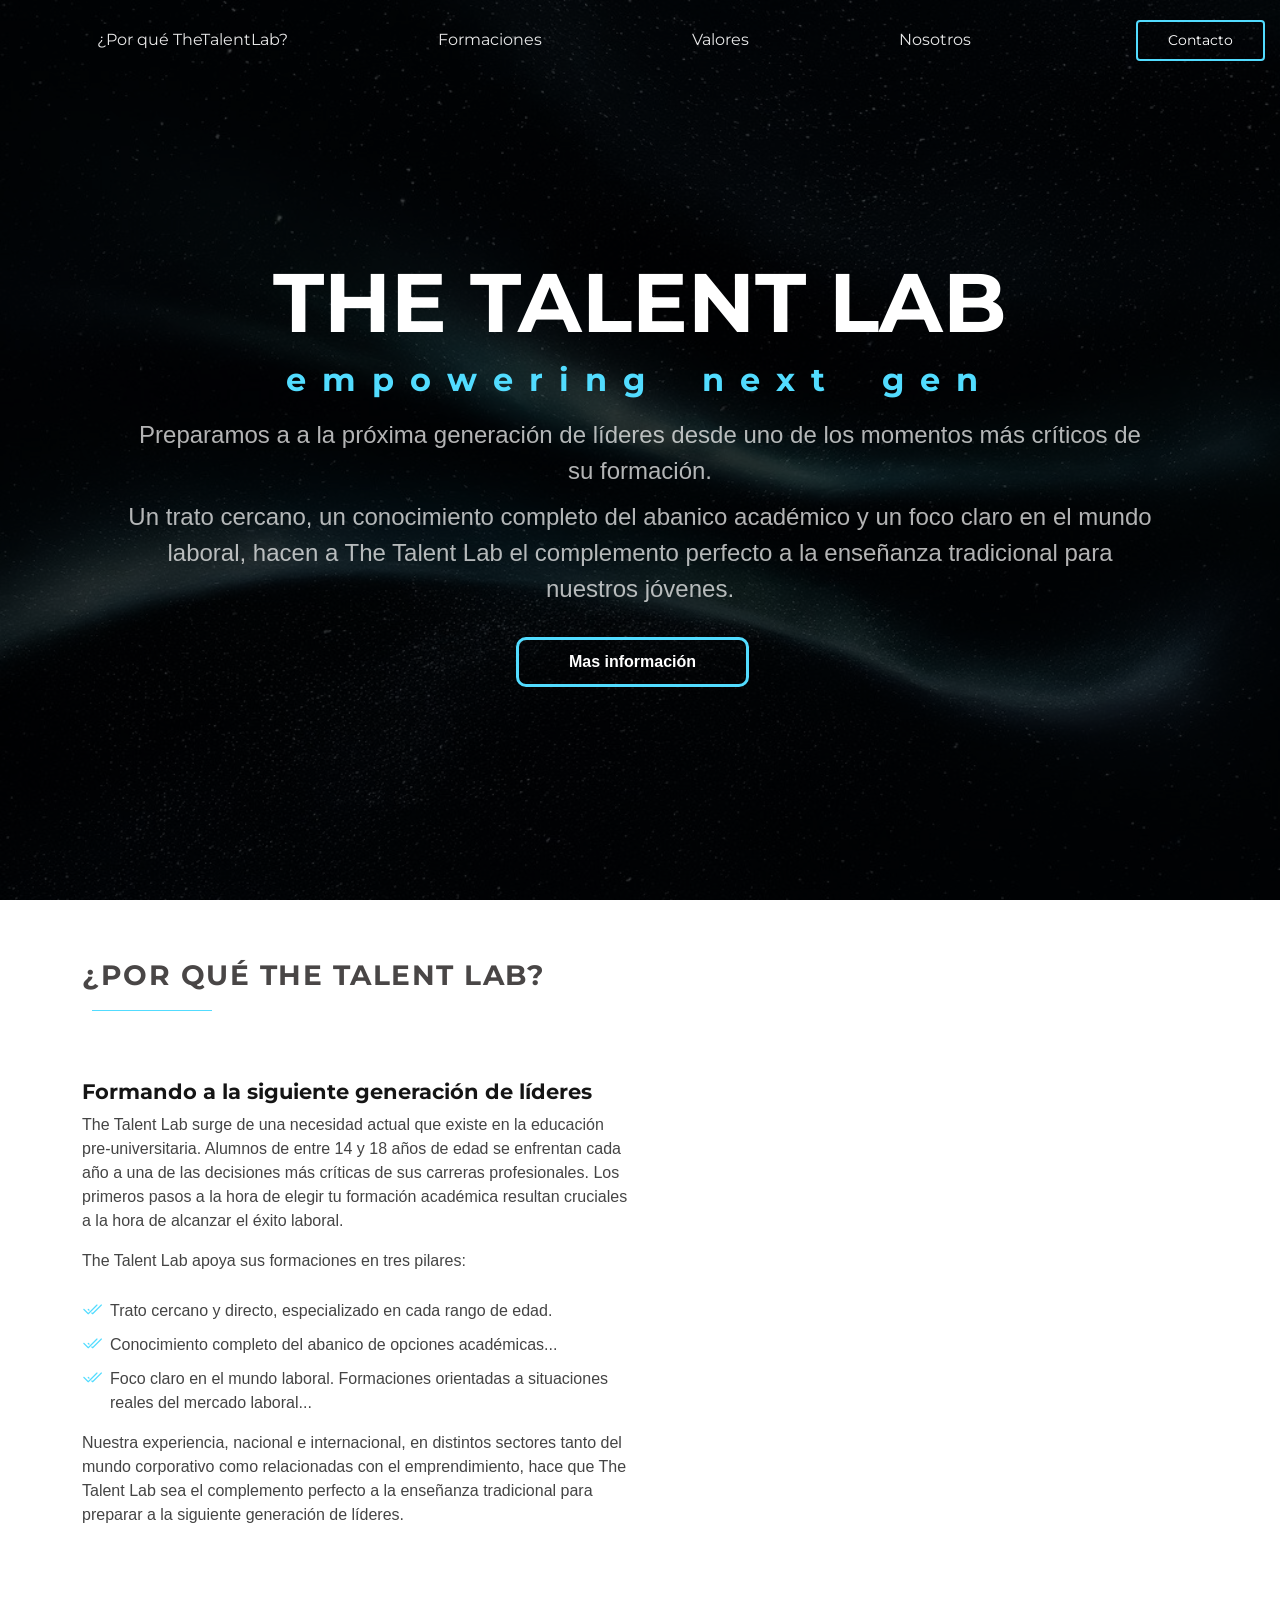
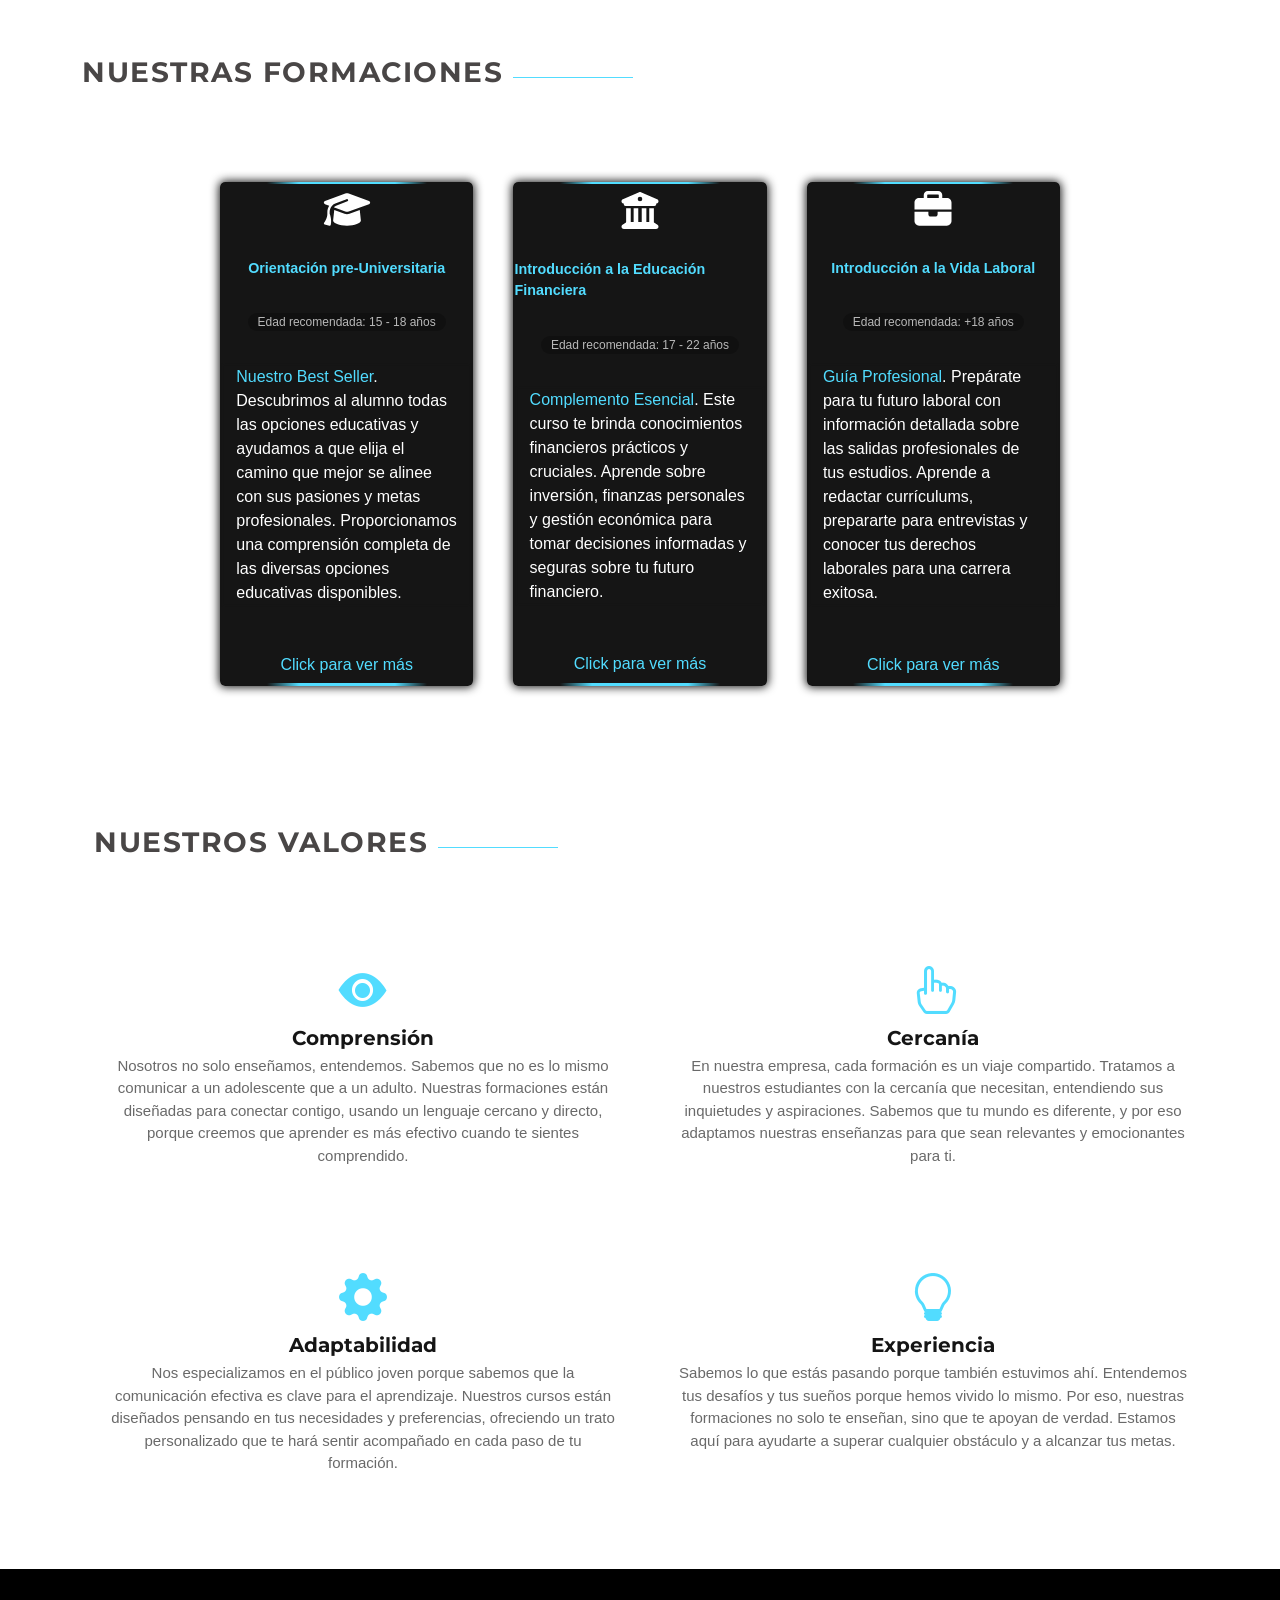
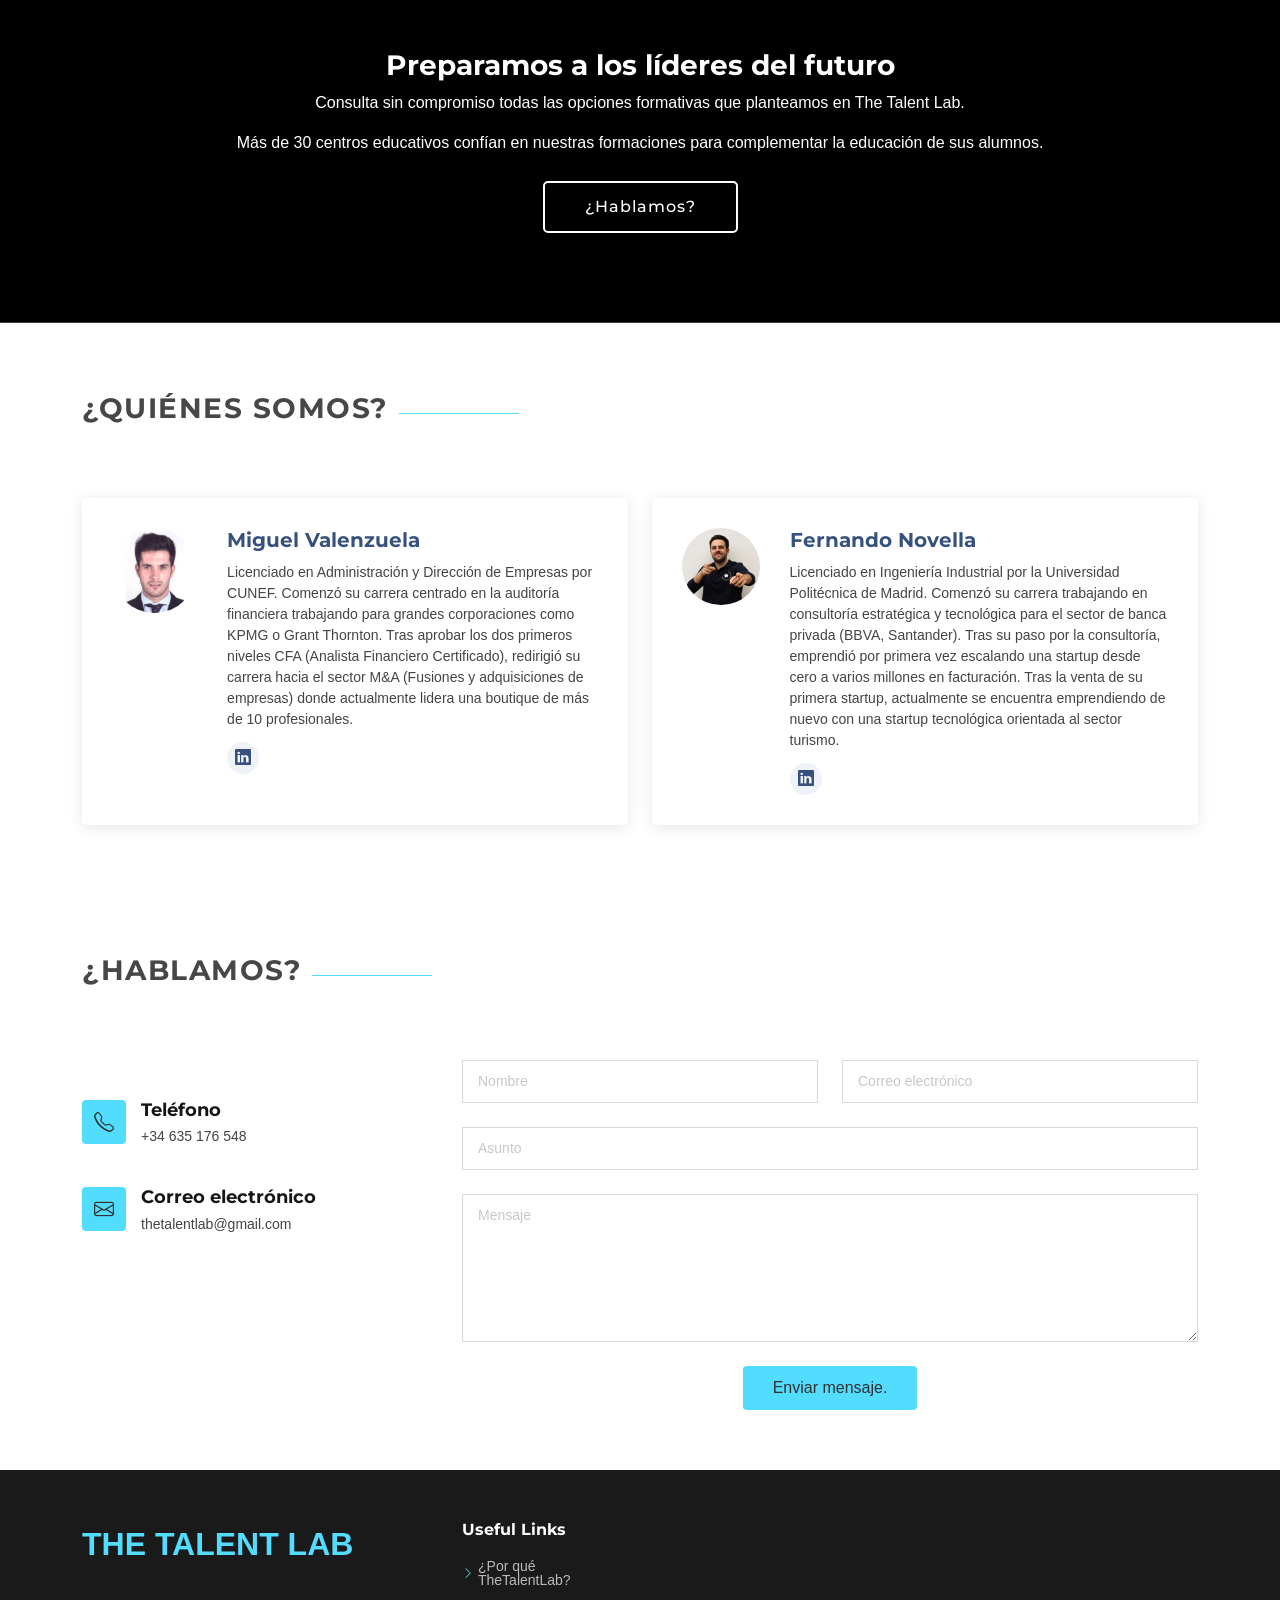
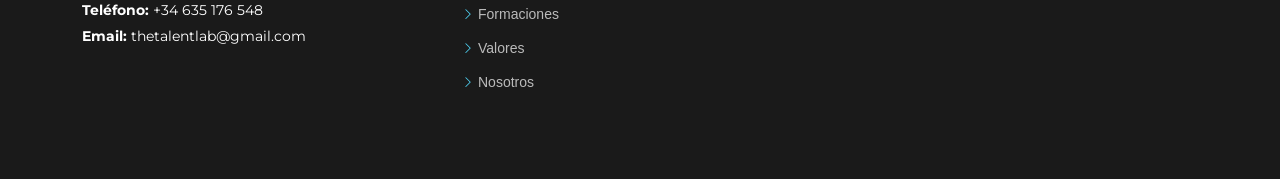
==== index.html @ 14415a88 "Updated" ====
<!DOCTYPE html>
<html lang="es">

<head>
  <meta charset="utf-8">
  <meta content="width=device-width, initial-scale=1.0" name="viewport">
  <title>The Talent Lab - empowering next gen</title>
  <link rel="icon" href="logocuadrado.png" type="image/x-icon">
  <meta content="" name="description">
  <meta content="" name="keywords">

  <!-- Favicons -->
  <link href="assets/img/favicon.png" rel="icon">
  <link href="assets/img/apple-touch-icon.png" rel="apple-touch-icon">

  <!-- Fonts -->
  <link rel="preconnect" href="https://fonts.googleapis.com">
  <link rel="preconnect" href="https://fonts.gstatic.com" crossorigin>
  <link href="https://fonts.googleapis.com/css2?family=Montserrat:ital,wght@0,100..900;1,100..900&display=swap"
    rel="stylesheet">


  <!-- Vendor CSS Files -->
  <link href="assets/vendor/bootstrap/css/bootstrap.min.css" rel="stylesheet">
  <link href="assets/vendor/bootstrap-icons/bootstrap-icons.css" rel="stylesheet">
  <link href="assets/vendor/aos/aos.css" rel="stylesheet">
  <link href="assets/vendor/swiper/swiper-bundle.min.css" rel="stylesheet">
  <link href="assets/vendor/glightbox/css/glightbox.min.css" rel="stylesheet">

  <!-- Main CSS File -->
  <link href="assets/css/main.css" rel="stylesheet">

</head>

<body class="index-page">

  <header id="header" class="header d-flex align-items-center fixed-top">
    <div class="container-fluid container-xl position-relative d-flex align-items-center justify-content-between">

      <a href="index.html" class="logo d-flex align-items-center me-auto me-lg-0">
        <!-- Uncomment the line below if you also wish to use an image logo -->
        <!-- <img src="logocuadrado.png" alt="">  -->
        <!-- <h1 class="sitename">THE TALENT LAB</h1>
        <span>.
        </span> -->
      </a>

      <nav id="navmenu" class="navmenu">
        <ul>

          <li><a href="#about">¿Por qué TheTalentLab?</a></li>
          <li><a href="#services">Formaciones</a></li>
          <li><a href="#features">Valores<br></a></li> 
          <li><a href="#team">Nosotros</a></li>
          <a class="btn-getstarted" href="index.html#contact">Contacto</a>
          <li><a href="#contact" hidden>Contacto</a></li>
        </ul>
        <i class="mobile-nav-toggle d-xl-none bi bi-list"></i>
      </nav>



    </div>
  </header>

  <main class="main">

    <!-- Hero Section -->

    <section class="hero">

      <!-- <img src="assets/img/a-high-resolution-depiction-of-space-with-deep-ink-pp741p00Q0uKQmHyswYNaw-T6kUdYpMQ0mmz4xW0ZnnKQ.jpeg" alt="" data-aos="fade-in"> -->
      <img
        src="assets/img/a-high-resolution-depiction-of-space-with-deep-ink-pp741p00Q0uKQmHyswYNaw-T6kUdYpMQ0mmz4xW0ZnnKQ.jpeg"
        alt="">

      <video muted autoplay loop src="videohero.mp4"></video>
      <div class="hero-container" data-aos="fade-up">
        <div class="hero-content">

          <h1>THE TALENT LAB</h1>
          <h3>empowering next gen</h3>

          <p>Preparamos a a la próxima generación de líderes desde uno de los momentos más críticos de su formación. 
            </p><p>Un trato cercano, un conocimiento completo del abanico académico y un foco claro en el mundo laboral, 
            hacen a The Talent Lab el complemento perfecto a la enseñanza tradicional para nuestros jóvenes.</p>
          <button class="ctahero" onclick="scrollToContact()">Mas información</button>

        </div>


      </div>


    </section>
    <script>
      function scrollToContact() {
        const aboutSection = document.getElementById('contact');
        if (aboutSection) {
          aboutSection.scrollIntoView({
            behavior: 'smooth'
          });
        }
      }
    </script>

    <!-- <section id="hero" class="hero section">

      <img src="assets/img/herofondo.jpg" alt="" data-aos="fade-in">

      <div class="container">

        <div class="row justify-content-center text-center" data-aos="fade-up" data-aos-delay="100">
          <div class="col-xl-6 col-lg-8">
            <h2>empowering next gen<span></span></h2>
            <p>Lorem ipsum dolor sit amet, consectetur adipisicing elit. Accusantium expedita eum quaerat, incidunt adipisci mollitia voluptate atque dignissimos animi. Recusandae, vitae nesciunt corporis quidem praesentium quasi vel repellendus tempore dolor?.</p>
          </div>
        </div>




        
        <div class="row gy-4 mt-5 justify-content-center" data-aos="fade-up" data-aos-delay="200">
          <div class="col-xl-2 col-md-4" data-aos="fade-up" data-aos-delay="300" >
            <div class="icon-box">
              <i class="bi bi-binoculars"></i>
              <h3><a href="">Excelencia</a></h3>
            </div>
          </div>
          <div class="col-xl-2 col-md-4" data-aos="fade-up" data-aos-delay="400" >
            <div class="icon-box">
              <i class="bi bi-bullseye"></i>
              <h3><a href="">Proactividad</a></h3>
            </div>
          </div>
          <div class="col-xl-2 col-md-4" data-aos="fade-up" data-aos-delay="500" >
            <div class="icon-box">
              <i class="bi bi-fullscreen-exit"></i>
              <h3><a href="">Compromiso</a></h3>
            </div>
          </div>
          <div class="col-xl-2 col-md-4" data-aos="fade-up" data-aos-delay="600" >
            <div class="icon-box">
              <i class="bi bi-card-list"></i>
              <h3><a href="">Innovación</a></h3>
            </div>
          </div>
          <div class="col-xl-2 col-md-4" data-aos="fade-up" data-aos-delay="700" >
            <div class="icon-box">
              <i class="bi bi-gem"></i>
              <h3><a href="">Contactanos</a></h3>
            </div>
          </div>
        </div>

      </div>

    </section> -->

    <!-- /Hero Section -->

    <!-- About Section -->
    <section id="about" class="about section">
  <div class="container" data-aos="fade-up" data-aos-delay="">
    <div class="row gy-4">
      <!-- Columna para el contenido (ahora en orden 1 en pantallas grandes) -->
      <div class="col-lg-6 order-lg-1">
        <div class="section-title" data-aos="fade-up">
          <h2>¿Por qué The Talent Lab?</h2>
        </div>
        <h3>Formando a la siguiente generación de líderes</h3>
            <p>
              The Talent Lab surge de una necesidad actual que existe en la educación pre-universitaria. Alumnos de entre 14 y 18 años de edad se enfrentan cada año a una de las decisiones más críticas de sus carreras profesionales. Los primeros pasos a la hora de elegir tu formación académica resultan cruciales a la hora de alcanzar el éxito laboral.
            </p>
            <p>
              The Talent Lab apoya sus formaciones en tres pilares:
            </p>
        <ul>
          <li><i class="bi bi-check2-all"></i> <span>Trato cercano y directo, especializado en cada rango de edad.</span></li>
          <li><i class="bi bi-check2-all"></i> <span>Conocimiento completo del abanico de opciones académicas...</span></li>
          <li><i class="bi bi-check2-all"></i> <span>Foco claro en el mundo laboral. Formaciones orientadas a situaciones reales del mercado laboral...</span></li>
        </ul>
        <p>
          Nuestra experiencia, nacional e internacional, en distintos sectores tanto del mundo corporativo como relacionadas con el emprendimiento, hace que The Talent Lab sea el complemento perfecto a la enseñanza tradicional para preparar a la siguiente generación de líderes.
        </p>
      </div>
      <!-- Columna para la imagen (ahora en orden 2 en pantallas grandes) -->
      <div class="col-lg-6 order-lg-2">
        <img id="imagenabout" src="nathan-dumlao-ewGMqs2tmJI-unsplash.jpg" class="img-fluid" alt="">
      </div>
    </div>
  </div>
</section>

    <!-- Clients Section -->
    <!-- <section id="clients" class="clients section">

      <div class="container" data-aos="fade-up" data-aos-delay="100">

        <div class="swiper init-swiper">
          <script type="application/json" class="swiper-config">
            {
              "loop": true,
              "speed": 600,
              "autoplay": {
                "delay": 5000
              },
              "slidesPerView": "auto",
              "pagination": {
                "el": ".swiper-pagination",
                "type": "bullets",
                "clickable": true
              },
              "breakpoints": {
                "320": {
                  "slidesPerView": 2,
                  "spaceBetween": 40
                },
                "480": {
                  "slidesPerView": 3,
                  "spaceBetween": 60
                },
                "640": {
                  "slidesPerView": 4,
                  "spaceBetween": 80
                },
                "992": {
                  "slidesPerView": 6,
                  "spaceBetween": 120
                }
              }
            }
          </script>
          <div class="swiper-wrapper align-items-center">
            <div class="swiper-slide"><img src="assets/img/clients/client-1.png" class="img-fluid" alt=""></div>
            <div class="swiper-slide"><img src="assets/img/clients/client-2.png" class="img-fluid" alt=""></div>
            <div class="swiper-slide"><img src="assets/img/clients/client-3.png" class="img-fluid" alt=""></div>
            <div class="swiper-slide"><img src="assets/img/clients/client-4.png" class="img-fluid" alt=""></div>
            <div class="swiper-slide"><img src="assets/img/clients/client-5.png" class="img-fluid" alt=""></div>
            <div class="swiper-slide"><img src="assets/img/clients/client-6.png" class="img-fluid" alt=""></div>
            <div class="swiper-slide"><img src="assets/img/clients/client-7.png" class="img-fluid" alt=""></div>
            <div class="swiper-slide"><img src="assets/img/clients/client-8.png" class="img-fluid" alt=""></div>
          </div>
          <div class="swiper-pagination"></div>
        </div>

      </div>

    </section>/Clients Section -->


    <!-- Services Section -->
    <section id="services" class="services section">

      <!-- Section Title -->
      <div class="container section-title" data-aos="fade-up">


        <H2>Nuestras formaciones</H2>
      </div><!-- End Section Title -->

      <!-- Card Component -->

      <div class="contenedor-cartas">

        <div class="productos-card">
          <div class="productos-content">
            <div class="productos-back">
              <div class="productos-back-content">
                <svg xmlns="http://www.w3.org/2000/svg" height="37" width="50"
                  viewBox="0 0 640 512">
                  <path fill="#ffffff"
                    d="M320 32c-8.1 0-16.1 1.4-23.7 4.1L15.8 137.4C6.3 140.9 0 149.9 0 160s6.3 19.1 15.8 22.6l57.9 20.9C57.3 229.3 48 259.8 48 291.9v28.1c0 28.4-10.8 57.7-22.3 80.8c-6.5 13-13.9 25.8-22.5 37.6C0 442.7-.9 448.3 .9 453.4s6 8.9 11.2 10.2l64 16c4.2 1.1 8.7 .3 12.4-2s6.3-6.1 7.1-10.4c8.6-42.8 4.3-81.2-2.1-108.7C90.3 344.3 86 329.8 80 316.5V291.9c0-30.2 10.2-58.7 27.9-81.5c12.9-15.5 29.6-28 49.2-35.7l157-61.7c8.2-3.2 17.5 .8 20.7 9s-.8 17.5-9 20.7l-157 61.7c-12.4 4.9-23.3 12.4-32.2 21.6l159.6 57.6c7.6 2.7 15.6 4.1 23.7 4.1s16.1-1.4 23.7-4.1L624.2 182.6c9.5-3.4 15.8-12.5 15.8-22.6s-6.3-19.1-15.8-22.6L343.7 36.1C336.1 33.4 328.1 32 320 32zM128 408c0 35.3 86 72 192 72s192-36.7 192-72L496.7 262.6 354.5 314c-11.1 4-22.8 6-34.5 6s-23.5-2-34.5-6L143.3 262.6 128 408z" />
                </svg>
                <!-- <g stroke-width="0" id="SVGRepo_bgCarrier"></g>
    
            <g stroke-linejoin="round" stroke-linecap="round" id="SVGRepo_tracerCarrier"></g>
    
            <g id="SVGRepo_iconCarrier">
    
            <path d="M20.84375 0.03125C20.191406 0.0703125 19.652344 0.425781 19.21875 1.53125C18.988281 2.117188 18.5 3.558594 18.03125 4.9375C17.792969 5.636719 17.570313 6.273438 17.40625 6.75C17.390625 6.796875 17.414063 6.855469 17.40625 6.90625C17.398438 6.925781 17.351563 6.949219 17.34375 6.96875L17.25 7.25C18.566406 7.65625 19.539063 8.058594 19.625 8.09375C22.597656 9.21875 28.351563 11.847656 33.28125 16.78125C38.5 22 41.183594 28.265625 42.09375 30.71875C42.113281 30.761719 42.375 31.535156 42.75 32.84375C42.757813 32.839844 42.777344 32.847656 42.78125 32.84375C43.34375 32.664063 44.953125 32.09375 46.3125 31.625C47.109375 31.351563 47.808594 31.117188 48.15625 31C49.003906 30.714844 49.542969 30.292969 49.8125 29.6875C50.074219 29.109375 50.066406 28.429688 49.75 27.6875C49.605469 27.347656 49.441406 26.917969 49.25 26.4375C47.878906 23.007813 45.007813 15.882813 39.59375 10.46875C33.613281 4.484375 25.792969 1.210938 22.125 0.21875C21.648438 0.0898438 21.234375 0.0078125 20.84375 0.03125 Z M 16.46875 9.09375L0.0625 48.625C-0.09375 48.996094 -0.00390625 49.433594 0.28125 49.71875C0.472656 49.910156 0.738281 50 1 50C1.128906 50 1.253906 49.988281 1.375 49.9375L40.90625 33.59375C40.523438 32.242188 40.222656 31.449219 40.21875 31.4375C39.351563 29.089844 36.816406 23.128906 31.875 18.1875C27.035156 13.34375 21.167969 10.804688 18.875 9.9375C18.84375 9.925781 17.8125 9.5 16.46875 9.09375 Z M 17 16C19.761719 16 22 18.238281 22 21C22 23.761719 19.761719 26 17 26C15.140625 26 13.550781 24.972656 12.6875 23.46875L15.6875 16.1875C16.101563 16.074219 16.550781 16 17 16 Z M 31 22C32.65625 22 34 23.34375 34 25C34 25.917969 33.585938 26.730469 32.9375 27.28125L32.90625 27.28125C33.570313 27.996094 34 28.949219 34 30C34 32.210938 32.210938 34 30 34C27.789063 34 26 32.210938 26 30C26 28.359375 26.996094 26.960938 28.40625 26.34375L28.3125 26.3125C28.117188 25.917969 28 25.472656 28 25C28 23.34375 29.34375 22 31 22 Z M 21 32C23.210938 32 25 33.789063 25 36C25 36.855469 24.710938 37.660156 24.25 38.3125L20.3125 39.9375C18.429688 39.609375 17 37.976563 17 36C17 33.789063 18.789063 32 21 32 Z M 9 34C10.65625 34 12 35.34375 12 37C12 38.65625 10.65625 40 9 40C7.902344 40 6.960938 39.414063 6.4375 38.53125L8.25 34.09375C8.488281 34.03125 8.742188 34 9 34Z"></path>
    
            </g> -->


                <strong class="strong-cartas">Orientación pre-Universitaria</strong>
                <div class="productos-front-content">
                  <small class="productos-badge">Edad recomendada: 15 - 18 años</small>
                </div>
                <p class="productos-badge"><span class="spanazul"> Nuestro Best Seller</span>. Descubrimos al alumno todas las opciones educativas y ayudamos a que elija el camino que mejor se alinee con sus pasiones y metas profesionales. 
                  Proporcionamos una comprensión completa de las diversas opciones educativas disponibles. </p>
                  <span class="spanazul">Click para ver más</span>
              </div>
            </div>
            <div class="productos-front">

              <!-- <div class="productos-img">
            <div class="productos-circle">
            </div>
            <div class="productos-circle" id="right">
            </div>
            <div class="productos-circle" id="bottom">
            </div>
          </div> -->

              <div class="productos-front-content">
                <svg xmlns="http://www.w3.org/2000/svg" height="20" width="25"
                  viewBox="0 0 640 512">
                  <path fill="#ffffff"
                    d="M320 32c-8.1 0-16.1 1.4-23.7 4.1L15.8 137.4C6.3 140.9 0 149.9 0 160s6.3 19.1 15.8 22.6l57.9 20.9C57.3 229.3 48 259.8 48 291.9v28.1c0 28.4-10.8 57.7-22.3 80.8c-6.5 13-13.9 25.8-22.5 37.6C0 442.7-.9 448.3 .9 453.4s6 8.9 11.2 10.2l64 16c4.2 1.1 8.7 .3 12.4-2s6.3-6.1 7.1-10.4c8.6-42.8 4.3-81.2-2.1-108.7C90.3 344.3 86 329.8 80 316.5V291.9c0-30.2 10.2-58.7 27.9-81.5c12.9-15.5 29.6-28 49.2-35.7l157-61.7c8.2-3.2 17.5 .8 20.7 9s-.8 17.5-9 20.7l-157 61.7c-12.4 4.9-23.3 12.4-32.2 21.6l159.6 57.6c7.6 2.7 15.6 4.1 23.7 4.1s16.1-1.4 23.7-4.1L624.2 182.6c9.5-3.4 15.8-12.5 15.8-22.6s-6.3-19.1-15.8-22.6L343.7 36.1C336.1 33.4 328.1 32 320 32zM128 408c0 35.3 86 72 192 72s192-36.7 192-72L496.7 262.6 354.5 314c-11.1 4-22.8 6-34.5 6s-23.5-2-34.5-6L143.3 262.6 128 408z" />
                </svg>

                <strong class="strong-cartas">Orientación pre-Universitaria</strong>
                <div class="productos-description">
                  <div class="productos-title">
                    <p class="productos-title">
                      Nuestro Best Seller. Descubrimos al alumno todas las opciones educativas y ayudamos a que elija el
                      camino que mejor se alinee con sus pasiones y metas profesionales. Proporcionamos a los
                      estudiantes una comprensión completa de las diversas opciones educativas disponibles, desde grados
                      universitarios, grados medios o formaciones complementarias, ayudándolos a tomar decisiones
                      informadas y alineadas con sus pasiones y objetivos profesionales.
                    </p>
                  </div>
                  <p class="productos-card-footer">
                    60 Mins &nbsp; | &nbsp; 3 Sesiones
                  </p>
                </div>
              </div>
            </div>
          </div>

        </div>
        <!--END CARD-->

        <!-- Card Component -->

        <div class="productos-card">
          <div class="productos-content">
            <div class="productos-back">
              <div class="productos-back-content">
                <svg xmlns="http://www.w3.org/2000/svg" height="37" width="50"
                  viewBox="0 0 512 512">
                  <path fill="#ffffff"
                    d="M243.4 2.6l-224 96c-14 6-21.8 21-18.7 35.8S16.8 160 32 160v8c0 13.3 10.7 24 24 24H456c13.3 0 24-10.7 24-24v-8c15.2 0 28.3-10.7 31.3-25.6s-4.8-29.9-18.7-35.8l-224-96c-8-3.4-17.2-3.4-25.2 0zM128 224H64V420.3c-.6 .3-1.2 .7-1.8 1.1l-48 32c-11.7 7.8-17 22.4-12.9 35.9S17.9 512 32 512H480c14.1 0 26.5-9.2 30.6-22.7s-1.1-28.1-12.9-35.9l-48-32c-.6-.4-1.2-.7-1.8-1.1V224H384V416H344V224H280V416H232V224H168V416H128V224zM256 64a32 32 0 1 1 0 64 32 32 0 1 1 0-64z" />
                </svg> <!-- <g stroke-width="0" id="SVGRepo_bgCarrier"></g>

        <g stroke-linejoin="round" stroke-linecap="round" id="SVGRepo_tracerCarrier"></g>

        <g id="SVGRepo_iconCarrier">

        <path d="M20.84375 0.03125C20.191406 0.0703125 19.652344 0.425781 19.21875 1.53125C18.988281 2.117188 18.5 3.558594 18.03125 4.9375C17.792969 5.636719 17.570313 6.273438 17.40625 6.75C17.390625 6.796875 17.414063 6.855469 17.40625 6.90625C17.398438 6.925781 17.351563 6.949219 17.34375 6.96875L17.25 7.25C18.566406 7.65625 19.539063 8.058594 19.625 8.09375C22.597656 9.21875 28.351563 11.847656 33.28125 16.78125C38.5 22 41.183594 28.265625 42.09375 30.71875C42.113281 30.761719 42.375 31.535156 42.75 32.84375C42.757813 32.839844 42.777344 32.847656 42.78125 32.84375C43.34375 32.664063 44.953125 32.09375 46.3125 31.625C47.109375 31.351563 47.808594 31.117188 48.15625 31C49.003906 30.714844 49.542969 30.292969 49.8125 29.6875C50.074219 29.109375 50.066406 28.429688 49.75 27.6875C49.605469 27.347656 49.441406 26.917969 49.25 26.4375C47.878906 23.007813 45.007813 15.882813 39.59375 10.46875C33.613281 4.484375 25.792969 1.210938 22.125 0.21875C21.648438 0.0898438 21.234375 0.0078125 20.84375 0.03125 Z M 16.46875 9.09375L0.0625 48.625C-0.09375 48.996094 -0.00390625 49.433594 0.28125 49.71875C0.472656 49.910156 0.738281 50 1 50C1.128906 50 1.253906 49.988281 1.375 49.9375L40.90625 33.59375C40.523438 32.242188 40.222656 31.449219 40.21875 31.4375C39.351563 29.089844 36.816406 23.128906 31.875 18.1875C27.035156 13.34375 21.167969 10.804688 18.875 9.9375C18.84375 9.925781 17.8125 9.5 16.46875 9.09375 Z M 17 16C19.761719 16 22 18.238281 22 21C22 23.761719 19.761719 26 17 26C15.140625 26 13.550781 24.972656 12.6875 23.46875L15.6875 16.1875C16.101563 16.074219 16.550781 16 17 16 Z M 31 22C32.65625 22 34 23.34375 34 25C34 25.917969 33.585938 26.730469 32.9375 27.28125L32.90625 27.28125C33.570313 27.996094 34 28.949219 34 30C34 32.210938 32.210938 34 30 34C27.789063 34 26 32.210938 26 30C26 28.359375 26.996094 26.960938 28.40625 26.34375L28.3125 26.3125C28.117188 25.917969 28 25.472656 28 25C28 23.34375 29.34375 22 31 22 Z M 21 32C23.210938 32 25 33.789063 25 36C25 36.855469 24.710938 37.660156 24.25 38.3125L20.3125 39.9375C18.429688 39.609375 17 37.976563 17 36C17 33.789063 18.789063 32 21 32 Z M 9 34C10.65625 34 12 35.34375 12 37C12 38.65625 10.65625 40 9 40C7.902344 40 6.960938 39.414063 6.4375 38.53125L8.25 34.09375C8.488281 34.03125 8.742188 34 9 34Z"></path>

        </g> -->


                <strong class="strong-cartas">Introducción a la Educación Financiera</strong>
                <div class="productos-front-content">
                  <small class="productos-badge">Edad recomendada: 17 - 22 años</small>
                </div>
                <p class="productos-badge"><span class="spanazul">Complemento Esencial</span>. Este curso te brinda conocimientos financieros prácticos y cruciales. 
                  Aprende sobre inversión, finanzas personales y gestión económica para tomar decisiones informadas y seguras sobre tu futuro financiero.</p>
                  <span class="spanazul">Click para ver más</span>
              </div>
            </div>
            <div class="productos-front">

              <!-- <div class="productos-img">
        <div class="productos-circle">
        </div>
        <div class="productos-circle" id="right">
        </div>
        <div class="productos-circle" id="bottom">
        </div>
      </div> -->

              <div class="productos-front-content">
                <svg xmlns="http://www.w3.org/2000/svg" height="20" width="20"
                  viewBox="0 0 512 512">
                  <path fill="#ffffff"
                    d="M243.4 2.6l-224 96c-14 6-21.8 21-18.7 35.8S16.8 160 32 160v8c0 13.3 10.7 24 24 24H456c13.3 0 24-10.7 24-24v-8c15.2 0 28.3-10.7 31.3-25.6s-4.8-29.9-18.7-35.8l-224-96c-8-3.4-17.2-3.4-25.2 0zM128 224H64V420.3c-.6 .3-1.2 .7-1.8 1.1l-48 32c-11.7 7.8-17 22.4-12.9 35.9S17.9 512 32 512H480c14.1 0 26.5-9.2 30.6-22.7s-1.1-28.1-12.9-35.9l-48-32c-.6-.4-1.2-.7-1.8-1.1V224H384V416H344V224H280V416H232V224H168V416H128V224zM256 64a32 32 0 1 1 0 64 32 32 0 1 1 0-64z" />
                </svg> <strong class="strong-cartas">Introducción a la Educación Financiera</strong>
                <div class="productos-description">
                  <div class="productos-title">
                    <p class="productos-title">
                      Este curso está diseñado para complementar la educación tradicional con un plus de conocimiento financiero práctico, crucial para la vida real. 
                      Exploraremos conceptos clave como la inversión, las finanzas personales (incluyendo la compra de coches, la gestión de deudas, y el ahorro), y más. 
                      Nuestro objetivo es empoderar a los estudiantes con habilidades financieras esenciales que les permitirán tomar decisiones informadas y seguras sobre su futuro económico. 
                      Este curso es ideal para jóvenes adultos que desean una base sólida en la gestión de sus finanzas personales y comprender el mundo de las inversiones.
                    </p>
                  </div>
                  <p class="productos-card-footer">
                    60 Mins &nbsp; | &nbsp; 3 Sesiones
                  </p>
                </div>
              </div>
            </div>
          </div>
        </div>
        <!--END CARD-->

        <!-- Card Component -->

        <div class="productos-card">
          <div class="productos-content">
            <div class="productos-back">
              <div class="productos-back-content">
                <svg xmlns="http://www.w3.org/2000/svg" height="37" width="50"
                  viewBox="0 0 512 512">
                  <path fill="#ffffff"
                    d="M184 48H328c4.4 0 8 3.6 8 8V96H176V56c0-4.4 3.6-8 8-8zm-56 8V96H64C28.7 96 0 124.7 0 160v96H192 320 512V160c0-35.3-28.7-64-64-64H384V56c0-30.9-25.1-56-56-56H184c-30.9 0-56 25.1-56 56zM512 288H320v32c0 17.7-14.3 32-32 32H224c-17.7 0-32-14.3-32-32V288H0V416c0 35.3 28.7 64 64 64H448c35.3 0 64-28.7 64-64V288z" />
                </svg> <!-- <g stroke-width="0" id="SVGRepo_bgCarrier"></g>

        <g stroke-linejoin="round" stroke-linecap="round" id="SVGRepo_tracerCarrier"></g>

        <g id="SVGRepo_iconCarrier">

        <path d="M20.84375 0.03125C20.191406 0.0703125 19.652344 0.425781 19.21875 1.53125C18.988281 2.117188 18.5 3.558594 18.03125 4.9375C17.792969 5.636719 17.570313 6.273438 17.40625 6.75C17.390625 6.796875 17.414063 6.855469 17.40625 6.90625C17.398438 6.925781 17.351563 6.949219 17.34375 6.96875L17.25 7.25C18.566406 7.65625 19.539063 8.058594 19.625 8.09375C22.597656 9.21875 28.351563 11.847656 33.28125 16.78125C38.5 22 41.183594 28.265625 42.09375 30.71875C42.113281 30.761719 42.375 31.535156 42.75 32.84375C42.757813 32.839844 42.777344 32.847656 42.78125 32.84375C43.34375 32.664063 44.953125 32.09375 46.3125 31.625C47.109375 31.351563 47.808594 31.117188 48.15625 31C49.003906 30.714844 49.542969 30.292969 49.8125 29.6875C50.074219 29.109375 50.066406 28.429688 49.75 27.6875C49.605469 27.347656 49.441406 26.917969 49.25 26.4375C47.878906 23.007813 45.007813 15.882813 39.59375 10.46875C33.613281 4.484375 25.792969 1.210938 22.125 0.21875C21.648438 0.0898438 21.234375 0.0078125 20.84375 0.03125 Z M 16.46875 9.09375L0.0625 48.625C-0.09375 48.996094 -0.00390625 49.433594 0.28125 49.71875C0.472656 49.910156 0.738281 50 1 50C1.128906 50 1.253906 49.988281 1.375 49.9375L40.90625 33.59375C40.523438 32.242188 40.222656 31.449219 40.21875 31.4375C39.351563 29.089844 36.816406 23.128906 31.875 18.1875C27.035156 13.34375 21.167969 10.804688 18.875 9.9375C18.84375 9.925781 17.8125 9.5 16.46875 9.09375 Z M 17 16C19.761719 16 22 18.238281 22 21C22 23.761719 19.761719 26 17 26C15.140625 26 13.550781 24.972656 12.6875 23.46875L15.6875 16.1875C16.101563 16.074219 16.550781 16 17 16 Z M 31 22C32.65625 22 34 23.34375 34 25C34 25.917969 33.585938 26.730469 32.9375 27.28125L32.90625 27.28125C33.570313 27.996094 34 28.949219 34 30C34 32.210938 32.210938 34 30 34C27.789063 34 26 32.210938 26 30C26 28.359375 26.996094 26.960938 28.40625 26.34375L28.3125 26.3125C28.117188 25.917969 28 25.472656 28 25C28 23.34375 29.34375 22 31 22 Z M 21 32C23.210938 32 25 33.789063 25 36C25 36.855469 24.710938 37.660156 24.25 38.3125L20.3125 39.9375C18.429688 39.609375 17 37.976563 17 36C17 33.789063 18.789063 32 21 32 Z M 9 34C10.65625 34 12 35.34375 12 37C12 38.65625 10.65625 40 9 40C7.902344 40 6.960938 39.414063 6.4375 38.53125L8.25 34.09375C8.488281 34.03125 8.742188 34 9 34Z"></path>

        </g> -->


                <strong class="strong-cartas">Introducción a la Vida Laboral</strong>
                <div class="productos-front-content">
                  <small class="productos-badge">Edad recomendada: +18 años</small>
                </div>
                <p class="productos-badge"><span class="spanazul">Guía Profesional</span>. Prepárate para tu futuro laboral con información detallada sobre las salidas profesionales de tus estudios. 
                  Aprende a redactar currículums, prepararte para entrevistas y conocer tus derechos laborales para una carrera exitosa.</p>
                <span class="spanazul">Click para ver más</span>
              </div>
            </div>
            <div class="productos-front">
              <!--       
      <div class="productos-img">
        <div class="productos-circle">
        </div>
        <div class="productos-circle" id="right">
        </div>
        <div class="productos-circle" id="bottom">
        </div>
      </div> -->

              <div class="productos-front-content">
                <svg xmlns="http://www.w3.org/2000/svg" height="20" width="20"
                  viewBox="0 0 512 512">
                  <path fill="#ffffff"
                    d="M184 48H328c4.4 0 8 3.6 8 8V96H176V56c0-4.4 3.6-8 8-8zm-56 8V96H64C28.7 96 0 124.7 0 160v96H192 320 512V160c0-35.3-28.7-64-64-64H384V56c0-30.9-25.1-56-56-56H184c-30.9 0-56 25.1-56 56zM512 288H320v32c0 17.7-14.3 32-32 32H224c-17.7 0-32-14.3-32-32V288H0V416c0 35.3 28.7 64 64 64H448c35.3 0 64-28.7 64-64V288z" />
                </svg>
                <strong class="strong-cartas">Introducción a la Vida Laboral</strong>
                <div class="productos-description">
                  <div class="productos-title">
                    <p class="productos-title">
                      Este programa se centra en orientar a los estudiantes sobre las salidas profesionales de las carreras que desean estudiar, ayudándoles a entender dónde pueden terminar 
                      trabajando y qué roles pueden desempeñar en el futuro.
                      Los estudiantes aprenderán sobre la búsqueda de empleo, redacción de currículums, preparación para entrevistas, y derechos laborales. 
                      Además, proporcionamos información detallada sobre las expectativas del mercado laboral y las habilidades necesarias para tener éxito en diversas industrias. 
                      Este curso es perfecto para aquellos que están listos para dar el primer paso en su carrera profesional con confianza y conocimiento.
                    </p>
                  </div>
                  <p class="productos-card-footer">
                    60 Mins &nbsp; | &nbsp; 3 Sesiones
                  </p>
                </div>
              </div>
            </div>
          </div>
        </div>
        <!--END CARD-->

      </div>
      <div id="bullet-navigation" style="text-align:center;">
        <span class="bullet"></span>
        <span class="bullet"></span>
        <span class="bullet"></span>
        <!-- Add more bullets as needed -->
      </div>
    </section> <!-- /Services Section -->
    <script>
      document.addEventListener('DOMContentLoaded', function () {
  const cards = document.querySelectorAll('.productos-card');

  cards.forEach(card => {
    card.addEventListener('click', function () {
      card.classList.toggle('is-flipped');
      showSlide(0); // Initialize first slide
    });
    });
    
  });
  


    </script>
    <script>
document.addEventListener('DOMContentLoaded', function () {
  const container = document.querySelector('.contenedor-cartas');
  const bullets = document.querySelectorAll('.bullet');
  let currentIndex = 0;
  let isScrolling;

  function showSlide(index) {
    container.scrollTo({
      left: container.offsetWidth * index,
      behavior: 'smooth'
    });
    bullets.forEach((bullet, i) => {
      bullet.classList.toggle('active', i === index);
    });
  }

  function updateSlide() {
    const newIndex = Math.round(container.scrollLeft / container.offsetWidth);
    if (newIndex !== currentIndex) {
      currentIndex = newIndex;
      showSlide(currentIndex);
    }
  }

  bullets.forEach((bullet, index) => {
    bullet.addEventListener('click', () => {
      currentIndex = index;
      showSlide(index);
    });
  });

  container.addEventListener('scroll', () => {
    window.clearTimeout(isScrolling);
    isScrolling = setTimeout(updateSlide, 100); // Adjust slide position after scrolling ends
  });

  showSlide(0); // Initialize first slide
});
    </script>
<script>
  let touchStartTime = 0;

  document.querySelectorAll('.card').forEach(card => {
    card.addEventListener('touchstart', (e) => {
      touchStartTime = Date.now();
    });

    card.addEventListener('touchend', (e) => {
      const touchDuration = Date.now() - touchStartTime;

      // Si el toque dura menos de 300ms, lo consideramos un toque válido para girar la carta
      if (touchDuration < 300) {
        card.classList.toggle('flip');
      }
    });
  });
</script>



    <!-- Features Section -->
    <section id="features" class="features section">
      <div class="container">
        <div class="container section-title" data-aos="fade-up">
          <h2>Nuestros Valores</h2>
        </div>
        <div class="row gy-4" id="valores-items">
          <div class="col-lg-6 mb-4">
          <div class="features-item d-row mt-5 ps-0 ps-lg-3" data-aos="fade-up" data-aos-delay="200">

            <i class="bi bi-eye-fill"></i>
                <div>
              <h4>Comprensión</h4>
              <p>Nosotros no solo enseñamos, entendemos. Sabemos que no es lo mismo comunicar a un
                adolescente que a un adulto. Nuestras formaciones están diseñadas para conectar contigo,
                usando un lenguaje cercano y directo, porque creemos que aprender es más efectivo cuando te
                sientes comprendido.</p>
            </div>

          </div></div><!-- End Features Item-->
          <div class="col-lg-6 mb-4">
          <div class="features-item d-row mt-5 ps-0 ps-lg-3" data-aos="fade-up" data-aos-delay="300">
   
            <i class="bi bi-hand-index"></i>
            <div>
              <h4>Cercanía</h4>
              <p>En nuestra empresa, cada formación es un viaje compartido. Tratamos a nuestros estudiantes con
                la cercanía que necesitan, entendiendo sus inquietudes y aspiraciones. Sabemos que tu mundo es
                diferente, y por eso adaptamos nuestras enseñanzas para que sean relevantes y emocionantes
                para ti.</p>
            </div>

          </div></div><!-- End Features Item-->
          <div class="col-lg-6 mb-4">
          <div class="features-item d-row mt-5 ps-0 ps-lg-3" data-aos="fade-up" data-aos-delay="400">

            <i class="bi bi-gear-fill"></i>            <div>
              <h4>Adaptabilidad</h4>
              <p>Nos especializamos en el público joven porque sabemos que la comunicación efectiva es clave
                para el aprendizaje. Nuestros cursos están diseñados pensando en tus necesidades y
                preferencias, ofreciendo un trato personalizado que te hará sentir acompañado en cada paso de
                tu formación.</p>
            </div>

          </div></div><!-- End Features Item-->
          <div class="col-lg-6 mb-4">
         <div class="features-item d-row mt-5 ps-0 ps-lg-3" data-aos="fade-up" data-aos-delay="500">
          <i class="bi bi-lightbulb"></i>            <div>
              <h4>Experiencia</h4>
<p>Sabemos lo que estás pasando porque también estuvimos ahí. Entendemos tus desafíos y tus sueños porque hemos vivido lo mismo. 
  Por eso, nuestras formaciones no solo te enseñan, sino que te apoyan de verdad. 
  Estamos aquí para ayudarte a superar cualquier obstáculo y a alcanzar tus metas.</p>
            </div>
          </div></div><!-- End Features Item-->
        </div>
      </div>
    </section><!-- /Features Section -->

    <!-- jQuery Script for Toggle Effect -->
    <script src="https://code.jquery.com/jquery-3.6.0.min.js"></script>
    <script>
      $(document).ready(function () {
        $(".toggle-text").click(function (e) {
          e.preventDefault(); // Prevenir el comportamiento predeterminado del botón

          var target = $(this).data("target"); // Obtener el ID del texto adicional desde el atributo data-target

          $("#" + target).slideToggle(); // Alternar la visibilidad del texto adicional correspondiente
        });
      });
    </script>


    <!-- Call To Action Section -->
    <section id="call-to-action" class="call-to-action section">

      <img
        src="assets/img/a-high-resolution-depiction-of-space-with-deep-ink-pp741p00Q0uKQmHyswYNaw-T6kUdYpMQ0mmz4xW0ZnnKQ.jpeg"
        alt="">

      <div class="container">
        <div class="row justify-content-center" data-aos="zoom-in" data-aos-delay="100">
          <div class="col-xl-10">
            <div class="text-center">
              <h3>Preparamos a los líderes del futuro</h3>
              <p>Consulta sin compromiso todas las opciones formativas que planteamos en The Talent Lab.</p>
              <p>Más de 30 centros educativos confían en nuestras formaciones para complementar la educación de sus
                alumnos.</p>
              <a class="cta-btn" href="#contact">¿Hablamos?</a>
            </div>
          </div>
        </div>
      </div>

    </section><!-- /Call To Action Section -->



    <!-- Stats Section -->
    <!--  <section id="stats" class="stats section">

      <div class="container" data-aos="fade-up" data-aos-delay="100">

        <div class="row gy-4 align-items-center justify-content-between">

          <div class="col-lg-5">
            <img src="assets/img/stats-img.jpg" alt="" class="img-fluid">
          </div>

          <div class="col-lg-6">

            <h3 class="fw-bold fs-2 mb-3">Guiando tu futuro con éxito</h3>
            <p>
              Transformamos el futuro de los estudiantes con orientación personalizada y eventos dinámicos. Descubre cómo podemos ayudarte a alcanzar tus metas académicas y profesionales.
            </p>

            <div class="row gy-4">

              <div class="col-lg-6">
                <div class="stats-item d-flex">
                  <i class="bi bi-emoji-smile flex-shrink-0"></i>
                  <div>
                    <span data-purecounter-start="0" data-purecounter-end="375" data-purecounter-duration="1" class="purecounter"></span>
                    <p><strong>Estudiantes contentos</strong> <span>que encontraron su camino gracias a nuestras charlas</span></p>
                  </div>
                </div>
              </div> -->
    <!-- End Stats Item -->
    <!--
              <div class="col-lg-6">
                <div class="stats-item d-flex">
                  <i class="bi bi-journal-richtext flex-shrink-0"></i>
                  <div>
                    <span data-purecounter-start="0" data-purecounter-end="521" data-purecounter-duration="1" class="purecounter"></span>
                    <p><strong>Orientaciones</strong> <span>ofrecidas sobre diversos temas universitarios y profesionales</span></p>
                  </div>
                </div>
              </div>--><!-- End Stats Item -->
    <!--
              <div class="col-lg-6">
                <div class="stats-item d-flex">
                  <i class="bi bi-headset flex-shrink-0"></i>
                  <div>
                    <span data-purecounter-start="0" data-purecounter-end="1453" data-purecounter-duration="1" class="purecounter"></span>
                    <p><strong>Horas de apoyo</strong> <span>brindadas para asesoramiento y mentoría personalizada</span></p>
                  </div>
                </div>
              </div>--><!-- End Stats Item -->
    <!--
              <div class="col-lg-6">
                <div class="stats-item d-flex">
                  <i class="bi bi-people flex-shrink-0"></i>
                  <div>
                    <span data-purecounter-start="0" data-purecounter-end="86" data-purecounter-duration="1" class="purecounter"></span>
                    <p><strong>Eventos</strong> <span>organizados para la orientacion y el desarrollo</span></p>
                  </div>
                </div>
              </div>--><!-- End Stats Item -->
    <!--
            </div>

          </div>

        </div>

      </div>

    </section>/Stats Section
  -->
    <!-- Testimonials Section -->
    <!--<section id="testimonials" class="testimonials section">

      <img src="assets/img/a-high-resolution-depiction-of-space-with-deep-ink-pp741p00Q0uKQmHyswYNaw-T6kUdYpMQ0mmz4xW0ZnnKQ.jpeg" class="testimonials-bg" alt="">

      <div class="container" data-aos="fade-up" data-aos-delay="100">

        <div class="swiper init-swiper">
          <script type="application/json" class="swiper-config">
            {
              "loop": true,
              "speed": 600,
              "autoplay": {
                "delay": 5000
              },
              "slidesPerView": "auto",
              "pagination": {
                "el": ".swiper-pagination",
                "type": "bullets",
                "clickable": true
              }
            }
          </script>
          <div class="swiper-wrapper">

            <div class="swiper-slide">
              <div class="testimonial-item">
                <img src="assets/img/testimonials/testimonials-1.jpg" class="testimonial-img" alt="">
                <h3>Ana García</h3>
                <h4>Estudiante de Derecho</h4>
                <div class="stars">
                  <i class="bi bi-star-fill"></i><i class="bi bi-star-fill"></i><i class="bi bi-star-fill"></i><i class="bi bi-star-fill"></i><i class="bi bi-star-fill"></i>
                </div>
                <p>
                  <i class="bi bi-quote quote-icon-left"></i>
                  <span>Gracias a las charlas de orientación de esta empresa, me siento mucho más preparado para enfrentar la universidad. La sesión sobre la vida financiera fue especialmente útil; aprendí a manejar mis finanzas personales y a planificar mi futuro económico. ¡Recomiendo sus servicios a todos los estudiantes que quieren empezar con buen pie!</span>
                  <i class="bi bi-quote quote-icon-right"></i>
                </p>
              </div>
            </div> End testimonial item 

            <div class="swiper-slide">
              <div class="testimonial-item">
                <img src="assets/img/testimonials/testimonials-2.jpg" class="testimonial-img" alt="">
                <h3>Carlos Méndez</h3>
                <h4>Estuidante de Ingeniería</h4>
                <div class="stars">
                  <i class="bi bi-star-fill"></i><i class="bi bi-star-fill"></i><i class="bi bi-star-fill"></i><i class="bi bi-star-fill"></i><i class="bi bi-star-fill"></i>
                </div>
                <p>
                  <i class="bi bi-quote quote-icon-left"></i>
                  <span>Las sesiones de introducción a la vida laboral fueron un antes y un después para mí. No solo entendí mejor cómo funciona el mercado laboral, sino que también aprendí a elaborar un currículum atractivo y a prepararme para las entrevistas. Sin duda, estas charlas me dieron la confianza necesaria para empezar a buscar trabajo con éxito.</span>
                  <i class="bi bi-quote quote-icon-right"></i>
                </p>
              </div>
            </div> End testimonial item 

            <div class="swiper-slide">
              <div class="testimonial-item">
                <img src="assets/img/testimonials/testimonials-3.jpg" class="testimonial-img" alt="">
                <h3>María López</h3>
                <h4>Estudiante de Bachillerato</h4>
                <div class="stars">
                  <i class="bi bi-star-fill"></i><i class="bi bi-star-fill"></i><i class="bi bi-star-fill"></i><i class="bi bi-star-fill"></i><i class="bi bi-star-fill"></i>
                </div>
                <p>
                  <i class="bi bi-quote quote-icon-left"></i>
                  <span>Como estudiante de último año, tenía muchas dudas sobre qué carrera seguir. Las charlas de orientación universitaria me ayudaron a aclarar mis opciones y a tomar una decisión informada. Agradezco muchísimo el apoyo y la dedicación del equipo; sin ellos, seguiría perdido.</span>
                  <i class="bi bi-quote quote-icon-right"></i>
                </p>
              </div>
            </div> End testimonial item 

            <div class="swiper-slide">
              <div class="testimonial-item">
                <img src="assets/img/testimonials/testimonials-4.jpg" class="testimonial-img" alt="">
                <h3>José Fernández</h3>
                <h4>Estudiante de Economía</h4>
                <div class="stars">
                  <i class="bi bi-star-fill"></i><i class="bi bi-star-fill"></i><i class="bi bi-star-fill"></i><i class="bi bi-star-fill"></i><i class="bi bi-star-fill"></i>
                </div>
                <p>
                  <i class="bi bi-quote quote-icon-left"></i>
                  <span>Las charlas de introducción a la vida financiera fueron reveladoras. Aprendí sobre inversiones, ahorro y cómo evitar deudas innecesarias. Esta información es algo que todo joven debería conocer antes de adentrarse en la vida adulta. Estoy muy agradecido por la oportunidad de asistir a estas sesiones.</span>
                  <i class="bi bi-quote quote-icon-right"></i>
                </p>
              </div>
            </div> End testimonial item 

            <div class="swiper-slide">
              <div class="testimonial-item">
                <img src="assets/img/testimonials/testimonials-5.jpg" class="testimonial-img" alt="">
                <h3>Lucía Rodríguez</h3>
                <h4>Estudiante de Medicina</h4>
                <div class="stars">
                  <i class="bi bi-star-fill"></i><i class="bi bi-star-fill"></i><i class="bi bi-star-fill"></i><i class="bi bi-star-fill"></i><i class="bi bi-star-fill"></i>
                </div>
                <p>
                  <i class="bi bi-quote quote-icon-left"></i>
                  <span>Esta empresa realmente entiende las necesidades de los estudiantes. Las sesiones sobre orientación universitaria y vida laboral fueron muy completas y prácticas. Gracias a sus consejos, me siento mucho más seguro sobre mi futuro y sé que tengo las herramientas necesarias para triunfar en la universidad y más allá.</span>
                  <i class="bi bi-quote quote-icon-right"></i>
                </p>
              </div>
            </div> End testimonial item 

          </div>
          <div class="swiper-pagination"></div>
        </div>

      </div>

    </section> /Testimonials Section -->

    <!-- Team Section -->
    <section id="team" class="team section">

      <!-- Section Title -->
      <div class="container section-title" data-aos="fade-up">
        <h2>¿Quiénes somos?</h2>
      </div><!-- End Section Title -->

      <div class="container" data-aos="fade-up" data-aos-delay="100">

        <div class="align-items-center">
          <div class="row">
            <div class="col-lg-6" data-aos="zoom-in" data-aos-delay="100">
              <div class="member d-flex align-items-start">
                <div class="pic"><img src="assets/img/team/Valen (Personalizado).jpeg" class="img-fluid" alt=""></div>
                <div class="member-info">
                  <h4>Miguel Valenzuela</h4>

                  <p>Licenciado en Administración y Dirección de Empresas por CUNEF. Comenzó su carrera centrado en la
                    auditoría financiera trabajando para grandes corporaciones como KPMG o Grant Thornton. Tras aprobar
                    los dos primeros niveles CFA (Analista Financiero Certificado), redirigió su carrera hacia el sector
                    M&A (Fusiones y adquisiciones de empresas) donde actualmente lidera una boutique de más de 10
                    profesionales.</p>
                  <div class="social">

                    <a href="https://www.linkedin.com/in/miguel-valenzuela-pire-375797a4/" target="_blank"><i
                        class="bi bi-linkedin"></i></a>
                  </div>
                </div>
              </div>
            </div>

            <div class="col-lg-6 mt-4 mt-lg-0" data-aos="zoom-in" data-aos-delay="200">
              <div class="member d-flex align-items-start">
                <div class="pic"><img src="assets/img/team/ferteam (Personalizado).jpeg" class="img-fluid" alt=""></div>
                <div class="member-info">
                  <h4>Fernando Novella</h4>

                  <p>Licenciado en Ingeniería Industrial por la Universidad Politécnica de Madrid. Comenzó su carrera
                    trabajando en consultoría estratégica y tecnológica para el sector de banca privada (BBVA,
                    Santander). Tras su paso por la consultoría, emprendió por primera vez escalando una startup desde
                    cero a varios millones en facturación. Tras la venta de su primera startup, actualmente se encuentra
                    emprendiendo de nuevo con una startup tecnológica orientada al sector turismo.</p>
                  <div class="social">

                    <a href="https://www.linkedin.com/in/fnovella/" target="_blank"><i class="bi bi-linkedin"></i></a>
                  </div>
                </div>
              </div>
            </div>
          </div>
        </div>



    </section><!-- /Team Section -->


    <!-- Contact Section -->
    <section id="contact" class="contact section">

      <!-- Section Title -->
      <div class="container section-title" data-aos="fade-up">
        <h2>¿HABLAMOS?</h2>
      </div><!-- End Section Title -->

      <div class="container" data-aos="fade-up" data-aos-delay="100">



        <div class="row gy-4">

          <div class="col-lg-4">
            <div class="info-item d-flex" data-aos="fade-up" data-aos-delay="300">
              <i class="bi bi-geo-alt flex-shrink-0" hidden></i>
              <div hidden>
                <h3>Address</h3>
                <p>A108 Adam Street, New York, NY 535022</p>
              </div>
            </div><!-- End Info Item -->

            <div class="info-item d-flex" data-aos="fade-up" data-aos-delay="400">
              <i class="bi bi-telephone flex-shrink-0"></i>
              <div>
                <h3>Teléfono</h3>
                <p>+34 635 176 548</p>
              </div>
            </div><!-- End Info Item -->

            <div class="info-item d-flex" data-aos="fade-up" data-aos-delay="500">
              <i class="bi bi-envelope flex-shrink-0"></i>
              <div>
                <h3>Correo electrónico</h3>
                <p>thetalentlab@gmail.com</p>
              </div>
            </div><!-- End Info Item -->

          </div>

          <div class="col-lg-8">
            <form action="forms/contact.php" method="post" class="php-email-form" data-aos="fade-up"
              data-aos-delay="200">
              <div class="row gy-4">

                <div class="col-md-6">
                  <input type="text" name="name" class="form-control" placeholder="Nombre" required="">
                </div>

                <div class="col-md-6 ">
                  <input type="email" class="form-control" name="email" placeholder="Correo electrónico" required="">
                </div>

                <div class="col-md-12">
                  <input type="text" class="form-control" name="subject" placeholder="Asunto" required="">
                </div>

                <div class="col-md-12">
                  <textarea class="form-control" name="message" rows="6" placeholder="Mensaje" required=""></textarea>
                </div>

                <div class="col-md-12 text-center">
                  <div class="loading">Loading</div>
                  <div class="error-message"></div>
                  <div class="sent-message">Tu mensaje se ha enviado correctamente. Te contactaremos en las próximas 24
                    horas. ¡Gracias!</div>

                  <button type="submit">Enviar mensaje.</button>
                </div>

              </div>
            </form>
          </div><!-- End Contact Form -->

        </div>

      </div>

    </section><!-- /Contact Section -->

  </main>

  <footer id="footer" class="footer">

    <div class="footer-top">
      <div class="container">
        <div class="row gy-4">
          <div class="col-lg-4 col-md-6 footer-about">
            <a href="index.html">
              <span class="azul">THE TALENT LAB</span>
            </a>
            <div class="footer-contact pt-3">
              <!-- <p>A108 Adam Street</p>
              <p>New York, NY 535022</p> -->
              <p class="mt-3"><strong>Teléfono:</strong> <span>+34 635 176 548</span></p>
              <p><strong>Email:</strong> <span>thetalentlab@gmail.com</span></p>
            </div>
            <!-- <div class="social-links d-flex mt-4">
              <a href=""><i class="bi bi-twitter-x"></i></a>
              <a href=""><i class="bi bi-facebook"></i></a>
              <a href=""><i class="bi bi-instagram"></i></a>
              <a href=""><i class="bi bi-linkedin"></i></a>
            </div> -->
          </div>

          <div class="col-lg-2 col-md-3 footer-links">
            <h4>Useful Links</h4>
            <ul>
              <li><i class="bi bi-chevron-right"></i> <a href="#about">¿Por qué TheTalentLab?</a></li>
              <li><i class="bi bi-chevron-right"></i> <a href="#services">Formaciones</a></li>
              <li><i class="bi bi-chevron-right"></i> <a href="#features">Valores</a></li>
              <li><i class="bi bi-chevron-right"></i> <a href="#team">Nosotros</a></li>

            </ul>
          </div>

          <!-- <div class="col-lg-4 col-md-12 footer-newsletter">
            <h4>Our Newsletter</h4>
            <p>Subscribe to our newsletter and receive the latest news about our products and services!</p>
            <form action="forms/newsletter.php" method="post" class="php-email-form">
              <div class="newsletter-form"><input type="email" name="email"><input type="submit" value="Subscribe"></div>
              <div class="loading">Loading</div>
              <div class="error-message"></div>
              <div class="sent-message">Your subscription request has been sent. Thank you!</div>
            </form>
          </div> -->

        </div>
      </div>
    </div>


  </footer>

  <!-- Scroll Top -->
  <a href="#" id="scroll-top" class="scroll-top d-flex align-items-center justify-content-center"><i
      class="bi bi-arrow-up-short"></i></a>


  <!-- Preloader -->
  <div id="preloader"></div>

  <!-- Vendor JS Files -->
  <script src="assets/vendor/bootstrap/js/bootstrap.bundle.min.js"></script>
  <script src="assets/vendor/php-email-form/validate.js"></script>
  <script src="assets/vendor/aos/aos.js"></script>
  <script src="assets/vendor/swiper/swiper-bundle.min.js"></script>
  <script src="assets/vendor/glightbox/js/glightbox.min.js"></script>
  <script src="assets/vendor/imagesloaded/imagesloaded.pkgd.min.js"></script>
  <script src="assets/vendor/isotope-layout/isotope.pkgd.min.js"></script>
  <script src="assets/vendor/purecounter/purecounter_vanilla.js"></script>

  <!-- Main JS File -->
  <script src="assets/js/main.js"></script>

</body>

</html>
---- assets/css/main.css ----
/**
* Template Name: Gp
* Template URL: https://bootstrapmade.com/gp-free-multipurpose-html-bootstrap-template/
* Updated: Jun 14 2024 with Bootstrap v5.3.3
* Author: BootstrapMade.com
* License: https://bootstrapmade.com/license/
*/

/*--------------------------------------------------------------
# Font & Color Variables
# Help: https://bootstrapmade.com/color-system/
--------------------------------------------------------------*/
/* Fonts */
:root {
  --default-font: "Montserrat";
  --heading-font: "Montserrat";
  --nav-font: "Montserrat";
}

/* Global Colors - The following color variables are used throughout the website. Updating them here will change the color scheme of the entire website */
:root { 
  --background-color: #ffffff; /* Background color for the entire website, including individual sections */
  --default-color: #444444; /* Default color used for the majority of the text content across the entire website */
  --heading-color: #151515; /* Color for headings, subheadings and title throughout the website */
  --accent-color: hsl(192, 100%, 66%); /* Accent color that represents your brand on the website. It's used for buttons, links, and other elements that need to stand out */
  --contrast-color: #312f2f; /* The contrast color is used for elements when the background color is one of the heading, accent, or default colors. Its purpose is to ensure proper contrast and readability when placed over these more dominant colors */
}

/* Nav Menu Colors - The following color variables are used specifically for the navigation menu. They are separate from the global colors to allow for more customization options */
:root {
  --nav-color: rgba(255, 255, 255, 0.905);  /* The default color of the main navmenu links */
  --nav-hover-color: hsl(180, 100%, 66%); /* Applied to main navmenu links when they are hovered over or active */
  --nav-dropdown-background-color: #ffffff; /* Used as the background color for dropdown items that appear when hovering over primary navigation items */
  --nav-dropdown-color: #212529; /* Used for navigation links of the dropdown items in the navigation menu. */
  --nav-dropdown-hover-color: #ffc451; /* Similar to --nav-hover-color, this color is applied to dropdown navigation links when they are hovered over. */
}

/* Template Custom Colors */
:root {
  --footer-background-color: #000000;
}

/* Smooth scroll */
:root {
  scroll-behavior: smooth;
}

/*--------------------------------------------------------------
# General
--------------------------------------------------------------*/
body {
  color: var(--default-color);
  background-color: var(--background-color);
  font-family: var(--default-font);
}

a {
  color: var(--accent-color);
  text-decoration: none;
  transition: 0.3s;
}

a:hover {
  color: color-mix(in srgb, var(--accent-color), transparent 25%);
  text-decoration: none;
}

h1,
h2,
h3,
h4,
h5,
h6 {
  color: var(--heading-color);
  font-family: var(--heading-font);
}

/*--------------------------------------------------------------
# Global Header
--------------------------------------------------------------*/
.header {
  --background-color: rgba(0, 0, 0, 0.8);
  --heading-color: #ffffff;
  --contrast-color: #ffffff;
  color: var(--default-color);
  background-color: var(--background-color);
  padding: 10px 0;
  transition: all 0.5s;
  z-index: 997;
}

.header .logo {
  line-height: 1;
}

.header .logo img {
  max-height: 36px;
  margin-right: 8px;
}

.header .logo h1 {
  font-size: 32px;
  margin: 0;
  font-weight: 700;
  color: var(--heading-color);
}

.header .logo span {
  color: var(--accent-color);
  font-size: 32px;
}

.header .btn-getstarted,
.header .btn-getstarted:focus {
  color: var(--contrast-color);
  font-size: 14px;
  padding: 8px 30px;
  margin: 0 0 0 30px;
  border-radius: 4px;
  transition: 0.3s;
  border: 2px solid var(--accent-color);
}

.header .btn-getstarted:hover,
.header .btn-getstarted:focus:hover {
  color: var(--default-color);
  background: var(--accent-color);
}

@media (max-width: 1200px) {
  .header .logo {
    order: 1;
  }

  .header .btn-getstarted {
    order: 2;
    margin: 0 15px 0 0;
    padding: 6px 15px;
  }

  .header .navmenu {
    order: 3;
  }

  .btn-getstarted{
    display: none;
  }
}

.scrolled .header {
  box-shadow: 0px 0 18px color-mix(in srgb, var(--default-color), transparent 85%);
}

/* Index Page Header
------------------------------*/
.index-page .header {
  --background-color: rgba(0, 0, 0, 0);
}

/* Index Page Header on Scroll
------------------------------*/
.index-page.scrolled .header {
  --background-color: rgba(0, 0, 0, 0.8);
}

/*--------------------------------------------------------------
# Navigation Menu
--------------------------------------------------------------*/
/* Navmenu - Desktop */
.navmenu li {
 margin-right: 7.5rem;
}

@media (min-width: 1200px) {
  .navmenu {
    padding: 0;
  }

  .navmenu ul {
    margin: 0;
    padding: 0;
    display: flex;
    list-style: none;
    align-items: center;
  }

  .navmenu li {
    position: relative;
  }

  .navmenu a,
  .navmenu a:focus {
    color: var(--nav-color);
    padding: 18px 15px;
    font-size: 16px;
    font-family: var(--nav-font);
    font-weight: 400;
    display: flex;
    align-items: center;
    justify-content: space-between;
    white-space: nowrap;
    transition: 0.3s;
  }

  .navmenu a i,
  .navmenu a:focus i {
    font-size: 12px;
    line-height: 0;
    margin-left: 5px;
    transition: 0.3s;
  }

  .navmenu li:last-child a {
    padding-right: 0;
  }

  .navmenu li:hover>a,
  .navmenu .active,
  .navmenu .active:focus {
    color: var(--nav-hover-color);
  }

  .navmenu .dropdown ul {
    margin: 0;
    padding: 10px 0;
    background: var(--nav-dropdown-background-color);
    display: block;
    position: absolute;
    visibility: hidden;
    left: 14px;
    top: 130%;
    opacity: 0;
    transition: 0.3s;
    border-radius: 0;
    z-index: 99;
    box-shadow: 0px 0px 30px color-mix(in srgb, var(--default-color), transparent 85%);
  }

  .navmenu .dropdown ul li {
    min-width: 200px;
  }

  .navmenu .dropdown ul a {
    padding: 10px 20px;
    font-size: 15px;
    text-transform: none;
    color: var(--nav-dropdown-color);
  }

  .navmenu .dropdown ul a i {
    font-size: 12px;
  }

  .navmenu .dropdown ul a:hover,
  .navmenu .dropdown ul .active:hover,
  .navmenu .dropdown ul li:hover>a {
    background-color: var(--nav-dropdown-hover-color);
  }

  .navmenu .dropdown:hover>ul {
    opacity: 1;
    top: 100%;
    visibility: visible;
  }

  .navmenu .dropdown .dropdown ul {
    top: 0;
    left: -90%;
    visibility: hidden;
  }

  .navmenu .dropdown .dropdown:hover>ul {
    opacity: 1;
    top: 0;
    left: -100%;
    visibility: visible;
  }
}

/* Navmenu - Mobile */
@media (max-width: 1199px) {
  .mobile-nav-toggle {
    color: var(--nav-color);
    font-size: 28px;
    line-height: 0;
    margin-right: 10px;
    cursor: pointer;
    transition: color 0.3s;
  }

  .navmenu {
    padding: 0;
    z-index: 9997;

  }

  .navmenu ul {
    display: none;
    position: absolute;
    inset: 60px 20px 20px 20px;
    padding: 10px 0;
    margin: 0;
    border-radius: 6px;
    background-color: var(--nav-dropdown-background-color);
    overflow-y: auto;
    transition: 0.3s;
    z-index: 9998;
    box-shadow: 0px 0px 30px color-mix(in srgb, var(--default-color), transparent 90%);
   
    height: 20%;
  }


  .navmenu a,
  .navmenu a:focus {
    color: var(--nav-dropdown-color);
    padding: 10px 20px;
    font-family: var(--nav-font);
    font-size: 17px;
    font-weight: 500;
    display: flex;
    align-items: center;
    justify-content: space-between;
    white-space: nowrap;
    transition: 0.3s;
    
  }

  .navmenu a i,
  .navmenu a:focus i {
    font-size: 12px;
    line-height: 0;
    margin-left: 5px;
    width: 30px;
    height: 30px;
    display: flex;
    align-items: center;
    justify-content: center;
    border-radius: 50%;
    transition: 0.3s;
    background-color: color-mix(in srgb, var(--accent-color), white 90%);
  }

  .navmenu a i:hover,
  .navmenu a:focus i:hover {
    background-color: color-mix(in srgb, var(--accent-color), white 90%);
  }

  .navmenu a:hover,
  .navmenu .active,
  .navmenu .active:focus {
    background-color: var(--nav-dropdown-hover-color);
  }

  .navmenu .active i,
  .navmenu .active:focus i {
    transform: rotate(180deg);
  }

  .navmenu .dropdown ul {
    position: static;
    display: none;
    z-index: 99;
    padding: 10px 0;
    margin: 10px 20px;
    background-color: var(--nav-dropdown-background-color);
    border: 1px solid color-mix(in srgb, var(--default-color), transparent 90%);
    box-shadow: none;
    transition: all 0.5s ease-in-out;
  }

  .navmenu .dropdown ul ul {
    background-color: rgba(33, 37, 41, 0.1);
  }

  .navmenu .dropdown>.dropdown-active {
    display: block;
    background-color: rgba(33, 37, 41, 0.03);
  }

  .mobile-nav-active {
    overflow: hidden;
  }

  .mobile-nav-active .mobile-nav-toggle {
    color: #fff;
    position: absolute;
    font-size: 32px;
    top: 15px;
    right: 15px;
    margin-right: 0;
    z-index: 9999;
  }

  .mobile-nav-active .navmenu {
    position: fixed;
    overflow: hidden;
    inset: 0;
    background: rgba(33, 37, 41, 0.8);
    transition: 0.3s;
  }

  .mobile-nav-active .navmenu>ul {
    display: block;
  }
}

/*--------------------------------------------------------------
# Global Footer
--------------------------------------------------------------*/
.footer {
  --background-color: var(--footer-background-color);
  --default-color: #ffffff;
  --heading-color: #ffffff;
  color: var(--default-color);
  background-color: var(--background-color);
  font-size: 14px;
  position: relative;
}

.footer .footer-top {
  padding: 50px 0;
  background-color: color-mix(in srgb, var(--footer-background-color) 90%, white 10%);
}

.footer .footer-about .logo {
  line-height: 1;
  margin-bottom: 10px;
}

.footer .footer-about .logo img {
  max-height: 40px;
  margin-right: 6px;
}

.footer .footer-about .logo span {
  font-size: 26px;
  font-weight: 700;
  letter-spacing: 1px;
  font-family: var(--heading-font);
  color: var(--heading-color);
}

.footer .footer-about p {
  font-size: 14px;
  font-family: var(--heading-font);
}

.footer .social-links a {
  color: color-mix(in srgb, var(--default-color), transparent 30%);
  background-color: color-mix(in srgb, var(--default-color) 5%, white 10%);
  display: flex;
  align-items: center;
  justify-content: center;
  width: 40px;
  height: 40px;
  border-radius: 4px;
  font-size: 16px;
  margin-right: 10px;
  transition: 0.3s;
}

.footer .social-links a:hover {
  color: var(--contrast-color);
  background-color: var(--accent-color);
}

.footer h4 {
  font-size: 16px;
  font-weight: bold;
  position: relative;
  padding-bottom: 12px;
}

.footer .footer-links {
  margin-bottom: 30px;
}

.footer .footer-links ul {
  list-style: none;
  padding: 0;
  margin: 0;
}

.footer .footer-links ul i {
  margin-right: 4px;
  font-size: 12px;
  line-height: 0;
  color: var(--accent-color);
}

.footer .footer-links ul li {
  padding: 10px 0;
  display: flex;
  align-items: center;
}

.footer .footer-links ul li:first-child {
  padding-top: 0;
}

.footer .footer-links ul a {
  color: color-mix(in srgb, var(--default-color), transparent 30%);
  display: inline-block;
  line-height: 1;
}

.footer .footer-links ul a:hover {
  color: var(--accent-color);
}

.footer .footer-contact p {
  margin-bottom: 5px;
}

.footer .footer-newsletter .newsletter-form {
  margin-top: 30px;
  padding: 6px 8px;
  position: relative;
  border-radius: 4px;
  border: 1px solid color-mix(in srgb, var(--default-color), transparent 80%);
  display: flex;
  background-color: color-mix(in srgb, var(--footer-background-color) 90%, white 15%);
  transition: 0.3s;
}

.footer .footer-newsletter .newsletter-form:focus-within {
  border-color: var(--accent-color);
}

.footer .footer-newsletter .newsletter-form input[type=email] {
  border: 0;
  padding: 4px;
  width: 100%;
  background-color: color-mix(in srgb, var(--footer-background-color) 90%, white 15%);
  color: var(--default-color);
}

.footer .footer-newsletter .newsletter-form input[type=email]:focus-visible {
  outline: none;
}

.footer .footer-newsletter .newsletter-form input[type=submit] {
  border: 0;
  font-size: 16px;
  padding: 0 20px;
  margin: -7px -8px -7px 0;
  background: var(--accent-color);
  color: var(--contrast-color);
  transition: 0.3s;
  border-radius: 0 4px 4px 0;
}

.footer .footer-newsletter .newsletter-form input[type=submit]:hover {
  background: color-mix(in srgb, var(--accent-color), transparent 20%);
}

.footer .footer-newsletter .error-message {
  display: none;
  background: #df1529;
  color: #ffffff;
  text-align: left;
  padding: 15px;
  margin-top: 10px;
  font-weight: 600;
  border-radius: 4px;
}

.footer .footer-newsletter .sent-message {
  display: none;
  color: #ffffff;
  background: #059652;
  text-align: center;
  padding: 15px;
  margin-top: 10px;
  font-weight: 600;
  border-radius: 4px;
}

.footer .footer-newsletter .loading {
  display: none;
  background: var(--background-color);
  text-align: center;
  padding: 15px;
  margin-top: 10px;
}

.footer .footer-newsletter .loading:before {
  content: "";
  display: inline-block;
  border-radius: 50%;
  width: 24px;
  height: 24px;
  margin: 0 10px -6px 0;
  border: 3px solid var(--accent-color);
  border-top-color: var(--background-color);
  animation: subscription-loading 1s linear infinite;
}

@keyframes subscription-loading {
  0% {
    transform: rotate(0deg);
  }

  100% {
    transform: rotate(360deg);
  }
}

.footer .copyright {
  padding: 30px 0;
}

.footer .copyright p {
  margin-bottom: 0;
}

.footer .credits {
  margin-top: 5px;
  font-size: 13px;
}

/*--------------------------------------------------------------
# Preloader
--------------------------------------------------------------*/
#preloader {
  position: fixed;
  inset: 0;
  z-index: 999999;
  overflow: hidden;
  background: #000;
  transition: all 0.6s ease-out;
}

#preloader:before {
  content: "";
  position: fixed;
  top: calc(50% - 30px);
  left: calc(50% - 30px);
  border: 6px solid #ffffff;
  border-color: var(--accent-color) transparent var(--accent-color) transparent;
  border-radius: 50%;
  width: 60px;
  height: 60px;
  animation: animate-preloader 1.5s linear infinite;
}

@keyframes animate-preloader {
  0% {
    transform: rotate(0deg);
  }

  100% {
    transform: rotate(360deg);
  }
}

/*--------------------------------------------------------------
# Scroll Top Button
--------------------------------------------------------------*/
.scroll-top {
  position: fixed;
  visibility: hidden;
  opacity: 0;
  right: 15px;
  bottom: 15px;
  z-index: 99999;
  background-color: var(--accent-color);
  width: 40px;
  height: 40px;
  border-radius: 4px;
  transition: all 0.4s;
}

.scroll-top i {
  font-size: 24px;
  color: var(--contrast-color);
  line-height: 0;
}

.scroll-top:hover {
  background-color: color-mix(in srgb, var(--accent-color), transparent 20%);
  color: var(--contrast-color);
}

.scroll-top.active {
  visibility: visible;
  opacity: 1;
}

/*--------------------------------------------------------------
# Disable aos animation delay on mobile devices
--------------------------------------------------------------*/
@media screen and (max-width: 768px) {
  [data-aos-delay] {
    transition-delay: 0 !important;
  }
}

/*--------------------------------------------------------------
# Global Page Titles & Breadcrumbs
--------------------------------------------------------------*/
.page-title {
  color: var(--default-color);
  background-color: var(--background-color);
  position: relative;
}

.page-title .heading {
  padding: 80px 0;
  border-top: 1px solid color-mix(in srgb, var(--default-color), transparent 90%);
}

.page-title .heading h1 {
  font-size: 38px;
  font-weight: 700;
}

.page-title nav {
  background-color: color-mix(in srgb, var(--default-color), transparent 95%);
  padding: 20px 0;
}

.page-title nav ol {
  display: flex;
  flex-wrap: wrap;
  list-style: none;
  margin: 0;
  padding: 0;
  font-size: 16px;
  font-weight: 400;
}

.page-title nav ol li+li {
  padding-left: 10px;
}

.page-title nav ol li+li::before {
  content: "/";
  display: inline-block;
  padding-right: 10px;
  color: color-mix(in srgb, var(--default-color), transparent 70%);
}

/*--------------------------------------------------------------
# Global Sections
--------------------------------------------------------------*/
section,
.section {
  color: var(--default-color);
  background-color: var(--background-color);
  padding: 60px 0;
  scroll-margin-top: 80px;
  overflow: clip;
}

@media (max-width: 1199px) {

  section,
  .section {
    scroll-margin-top: 58px;
  }
}

/*--------------------------------------------------------------
# Global Section Titles
--------------------------------------------------------------*/
.section-title {
  padding-bottom: 60px;
  position: relative;
}

.section-title h2 {
  font-size: 14px;
  font-weight: 500;
  padding: 0;
  line-height: 30px;
  margin: 0;
  letter-spacing: 1.5px;
  text-transform: uppercase;
  color: color-mix(in srgb, var(--default-color), transparent 50%);
  position: relative;
}

.section-title h2::after {
  content: "";
  width: 120px;
  height: 1px;
  display: inline-block;
  background: var(--accent-color);
  margin: 4px 10px;
}

.section-title p {
  color: var(--heading-color);
  margin: 0;
  font-size: 36px;
  font-weight: 700;
  text-transform: uppercase;
}

/*--------------------------------------------------------------
# Hero Section
--------------------------------------------------------------*/
/* Hero Section */
.hero {
  display: flex;
  justify-content: center; /* Centra horizontalmente el contenido */
  align-items: center; /* Centra verticalmente el contenido */
  height: 100vh;
  background: linear-gradient(to right, var(--background-color), var(--contrast-color));
  background-size: cover;
  background-position: center;
  position: relative;

}

.hero video {
  position: absolute; /* Asegura que la imagen de fondo esté detrás del contenido */
  top: 0;
  left: 0;
  width: 100%;
  height: 100%;
  object-fit: cover;
  z-index: 1; /* Coloca la imagen de fondo detrás del contenido */
}
.hero img {
  display: none;
}

.hero-container {
  display: flex;
  justify-content: center;
  align-items: center;
  width: 100%;
  z-index: 3;
  flex-direction: column; /* Ajusta la dirección de los elementos al centro */
  overflow: hidden;
  position: relative;
}

.hero-content {
  display: flex;
  flex-direction: column;
  justify-content: center;
  align-items: center;
  max-width: 80%;
  text-align: center;
}

.hero-content h1 {

  font-size: 88px;
  font-weight: bold;
  font-family: var(--heading-font);
  font-size: 520%;
}

.hero-content h3 {
  color: var(--accent-color);
  letter-spacing: 0.5EM;
  word-spacing: 0.5em;
  font-weight: bold;
  font-size:xx-large;
}

.hero-content p {
  font-size: 18px;
  margin-bottom: 20px;
  width: 100%;
}

.hero p {
  margin-top: 20px;
  font-size: 1rem;
  color: var(--default-color);
}

.ctahero,
.ctahero:focus {
  color: var(--contrast-color);
  font-size: 16px;
  padding: 8px 30px;
  border-radius: 10px;
  transition: 0.3s;
  border: 3px solid var(--accent-color);
  background: none; /* Asegura que no haya fondo por defecto */
}

.ctahero:hover,
.ctahero:focus:hover {
  color: var(--default-color);
  background: var(--accent-color);
}

.ctahero {
  order: 2;
  margin: 30px 15px 0 0;
  padding: 10px 50px;
  font-weight: bold;
  align-self: center;
  color: #ffffff;
}

@media (max-width: 768px) {
  .hero-container {
    flex-direction: column;
    text-align: center;
    margin-bottom: 40%;
  }

  .hero-content {
    max-width: 90%;
  }

  .hero-content h1 {
    font-size: 33px;
    margin-bottom: 20px;
  }

  .hero-content h3 {
    font-size: 23px; /* Añadir tamaño de fuente para h3 en móvil */
    font-weight: bolder;
  }

  .hero-content p {
    font-size: 18px;
    margin-bottom: 20px;
  }

  .ctahero {
    margin: 30px 0 0 0;
    padding: 6px 20px;
    color: #ffffff;
  }
  .hero video {
    display: none;
  }
  .hero img {
    position: absolute; /* Asegura que la imagen de fondo esté detrás del contenido */
    top: 0;
    left: 0;
    width: 100%;
    height: 100%;
    object-fit: cover;
    z-index: 1; /* Coloca la imagen de fondo detrás del contenido */
}
}

/* Transitions and Animations */
.hero-content, .form-container {
  transition: transform 0.5s, opacity 0.5s;
}

[data-aos="fade-right"] {
  opacity: 0;
  transform: translateX(-50px);
}

[data-aos="fade-left"] {
  opacity: 0;
  transform: translateX(50px);
}

[data-aos="fade-right"].aos-animate, [data-aos="fade-left"].aos-animate {
  opacity: 1;
  transform: translateX(0);
}

/* Add AOS initialization in your main JS file */

/* Responsive Adjustments */
@media (max-width: 800px) {

  #hero .hero-container {
    display: table-column;
    flex-direction: column; /* Organiza los elementos en una columna */
    align-items: center; /* Centra los elementos horizontalmente */
  }
  #hero .hero-content, #hero .hero-form {
    width: 100%; /* Asegura que ambos elementos ocupen todo el ancho del contenedor */
  }
  #hero .hero-form {
    margin-top: 20px; /* Añade un margen superior para separar el formulario del contenido */
  }
}


.hero {
  --default-color: #ffffff;
  --background-color: #000000;
  --heading-color: #ffffff;
  width: 100%;
  min-height: 100vh;
  position: relative;
  padding: 120px 0 80px 0;
  display: flex;
  align-items: center;
  justify-content: center;
}

.hero img {
  position: absolute;
  inset: 0;
  display: block;
  width: 100%;
  height: 100%;
  object-fit: cover;
  z-index: 1;
}

.hero:before {
  content: "";
  background: color-mix(in srgb, var(--background-color), transparent 30%);
  position: absolute;
  inset: 0;
  z-index: 2;
}

.hero .container {
  display: flex;
  position: relative;
  z-index: 3;
}

.hero h2 {
  margin: 0;
  font-size: 56px;
  font-weight: 700;
  font-family: var(--nav-font);
}

.hero h2 span {
  color: var(--accent-color);
}

.hero p {
  margin: 10px 0 0 0;
  font-size: 24px;
  color: color-mix(in srgb, var(--default-color), transparent 30%);
}

.hero .icon-box {
  padding: 30px 20px;
  transition: ease-in-out 0.3s;
  border: 1px solid color-mix(in srgb, var(--default-color), transparent 70%);
  height: 100%;
  text-align: center;
  display: flex;
  flex-direction: column;
  align-items: center;
  justify-content: center;
}

.hero .icon-box i {
  font-size: 32px;
  line-height: 1;
  color: var(--accent-color);
}

.hero .icon-box h3 {
  font-weight: 700;
  margin: 10px 0 0 0;
  padding: 0;
  line-height: 1;
  font-size: 20px;
  line-height: 26px;
}

.hero .icon-box h3 a {
  color: color-mix(in srgb, var(--default-color), transparent 20%);
  transition: ease-in-out 0.3s;
}

.hero .icon-box:hover {
  border-color: var(--accent-color);
}

.hero .icon-box:hover h3 a {
  color: var(--accent-color);
}

@media (max-width: 768px) {
  .hero h2 {
    font-size: 32px;
  }

  .hero p {
    font-size: 18px;
  }
}

/*--------------------------------------------------------------
# About Section
--------------------------------------------------------------*/
.about  h3 {
  font-size: 1.3rem;
  font-weight: 700;
}

.about .fst-italic {
  color: color-mix(in srgb, var(--default-color), var(--contrast-color) 50%);
}

.about ul {
  list-style: none;
  padding: 0;
  list-style-type: none;
}

.about ul li {
  padding: 10px 0 0 0;
  display: flex;
  list-style-type: none;
}

.about  ul i {
  color: var(--accent-color);
  margin-right: 0.5rem;
  line-height: 1.2;
  font-size: 1.25rem;
}

.about  p:last-child {
  margin-bottom: 0;
}
#imagenabout{
  margin: 0 auto;
  margin-top: 100px;
}
/* 
.about img{
  margin: 0 auto;
  margin-top: 16%;
} */
.about h2 {
  font-weight: 700;
  font-size: 28px;
  transition: 0.3s;
  color: #494646;
}

.about i {
  color: var(--accent-color);
}
@media (max-width: 768px) {
  .about h2 {
    font-size: 30px;
  }
  #imagenabout{
    display: none;

  }
}
@media (max-width: 1372px) {
  #imagenabout{
    margin: 0 auto;
    margin-top: 150px;
  }
}


/*--------------------------------------------------------------
# Clients Section
--------------------------------------------------------------*/
.clients .swiper-slide img {
  opacity: 0.5;
  transition: 0.3s;
  filter: grayscale(100);
}

.clients .swiper-slide img:hover {
  filter: none;
  opacity: 1;
}

.clients .swiper-wrapper {
  height: auto;
}

.clients .swiper-pagination {
  margin-top: 20px;
  position: relative;
}





/*--------------------------------------------------------------
# Features Section
--------------------------------------------------------------*/
.features h2 {
  font-weight: 700;
  margin: 1px 0 1px 0;
  font-size: 28px;
  transition: 0.3s;
  color: #494646;
}

.features .features-image {
  position: relative;
  min-height: 400px;
}

.features .features-image img {
  position: absolute;
  inset: 0;
  display: block;
  width: 100%;
  height: 100%;
  object-fit: cover;
  z-index: 1;
}

.features .features-item {
  flex-direction: column;
  align-items: center;
  text-align: center;
  margin: 10px; /* Espacio entre los ítems */
  flex: 1; /* Asegura que todos los ítems tengan el mismo ancho */
}

.features .features-item h4 {
  font-size: 20px;
  font-weight: 700;
  margin: 10px 0 5px 0; /* Añadido margen superior para separación */
}

.features .features-item i {
  font-size: 48px;
  color: var(--accent-color);
  margin-bottom: 10px; /* Espacio entre el ícono y el título */
  line-height: 1;
}

.features .features-item p {
  font-size: 15px;
  color: color-mix(in srgb, var(--default-color), transparent 20%);
  margin: 0;
}


@media (max-width:768px){
  body {
 font-size: 14px;
 margin: 10px;
 }
 #valores-items{
  display: flex;
  flex-direction: column;
 margin: 0 auto;
 }
}
/*--------------------------------------------------------------
# Services Section
--------------------------------------------------------------*/
  .spanazul {
  color: var(--accent-color);

}
  .services h2 {
  font-weight: 700;
  margin: 10px 0 15px 0;
  font-size: 28px;
  transition: 0.3s;
  color: #494646;
}

/*
.contenedor-cartas {
  display: flex;
  justify-content: center;
  align-items: center;
  gap: 1px;
}




.productos-card {
  overflow: visible;
  width: 350px;
  height: 504px;
  margin: 20px;
}


.productos-content {
  width: 100%;
  height: 100%;
  transform-style: preserve-3d;
  transition: transform 300ms;
  box-shadow: 0px 0px 10px 1px #000000ee;
  border-radius: 5px;
}

.productos-front, .productos-back {
  background-color: #151515;
  position: absolute;
  width: 100%;
  height: 100%;
  backface-visibility: hidden;
  -webkit-backface-visibility: hidden;
  border-radius: 5px;
  overflow: hidden;
}

.productos-back {
  width: 100%;
  height: 100%;
  justify-content: center;
  display: flex;
  align-items: center;
  overflow: hidden;
}

.productos-back::before {
  position: absolute;
  content: ' ';
  display: block;
  width: 160px;
  height: 160%;
  background: linear-gradient(90deg, transparent, var(--accent-color), var(--accent-color), var(--accent-color), var(--accent-color), transparent);
  animation: rotation_481 5000ms infinite linear;
}

.productos-back-content .productos-badge {
  padding: 2px 15px;
  backdrop-filter: blur(2px);
  width: fit-content;
}

.productos-back-content {
  position: absolute;
  width: 99%;
  height: 99%;
  background-color: #151515;
  border-radius: 5px;
  color: white;
  display: flex;
  flex-direction: column;
  justify-content: center;
  align-items: center;
  gap: 30px;
}

.strong-cartas {
  color: var(--accent-color);
  font-size: medium;
 align-self: center;

}

.productos-card:hover .productos-content {
  transform: rotateY(180deg);
}

@keyframes rotation_481 {
  0% {
    transform: rotateZ(0deg);
  }

  100% {
    transform: rotateZ(360deg);
  }
}

.productos-front {
  transform: rotateY(180deg);
  color: white;
}

.productos-front .productos-front-content {
  position: absolute;
  width: 100%;
  height: 100%;
  padding: 10px;
  display: flex;
  flex-direction: column;
  justify-content: space-between;
}

.productos-front-content .productos-badge {
  background-color: #00000055;
  padding: 2px 10px;
  border-radius: 10px;
  backdrop-filter: blur(2px);
  width: fit-content;
}
small.productos-badge{
  font-size: 12px;
  opacity: 0.7;
}
.productos-description {
  box-shadow: 0px 0px 10px 5px #00000088;
  padding: 5px;
  background-color: #00000099;
  backdrop-filter: blur(5px);
  border-radius: 5px;
}

.productos-title {
  font-size: 15px;
  max-width: 100%;
  display: flex;
  justify-content: space-between;
}

.productos-title p {
  width: 100%;
}


.productos-card-footer {
  color: #ffffff88;
  margin-top: 5px;
  font-size: 12px;
}

.productos-front .productos-img {
  position: absolute;
  width: 100%;
  height: 100%;
  object-fit: cover;
  object-position: center;
}

.productos-circle {
  width: 90px;
  height: 90px;
  border-radius: 50%;
  background-color: var(--accent-color);
  position: relative;
  filter: blur(15px);
  animation: floating 2600ms infinite linear;
}

#bottom {
  background-color: var(--accent-color);
  left: 50px;
  top: 0px;
  width: 150px;
  height: 150px;
  animation-delay: -800ms;
}

#right {
  background-color: var(--accent-color);
  left: 160px;
  top: -80px;
  width: 30px;
  height: 30px;
  animation-delay: -1800ms;
}

@keyframes floating {
  0% {
    transform: translateY(0px);
  }

  50% {
    transform: translateY(10px);
  }

  100% {
    transform: translateY(0px);
  }
}

@media (max-width=768px){

} */ */

/* General Styles */
/* General Styles */



.services h2 {
  font-weight: 700;
  margin: 10px 0 15px 0;
  font-size: 28px;
  transition: 0.3s;
  color: #494646;
}
body {
  margin: 0;
  font-family: Arial, sans-serif;
  background: #f4f4f4;
  color: #333;
}

.contenedor-cartas {
  display: flex;
  justify-content: space-evenly;
  align-items: center;
  gap: 0px;
  position: relative;
 padding-inline: 200px;
 overflow-x: auto;
scroll-behavior: smooth;
scroll-snap-type: x mandatory;
  -webkit-overflow-scrolling: touch;
}

.productos-card {
  overflow: visible;
  width: 350px;
  height: 504px;
  margin: 20px;
}

.productos-content {
  width: 100%;
  height: 100%;
  transform-style: preserve-3d;
  transition: transform 300ms;
  box-shadow: 0px 0px 10px 1px #000000ee;
  border-radius: 5px;
}

.productos-front,
.productos-back {
  background-color: #151515;
  position: absolute;
  width: 100%;
  height: 100%;
  backface-visibility: hidden;
  -webkit-backface-visibility: hidden;
  border-radius: 5px;
  overflow: hidden;
}

.productos-back {
  width: 100%;
  height: 100%;
  justify-content: center;
  display: flex;
  align-items: center;
  overflow: hidden;
}

.productos-back::before {
  position: absolute;
  content: ' ';
  display: block;
  width: 160px;
  height: 160%;
  background: linear-gradient(90deg, transparent, var(--accent-color), var(--accent-color), var(--accent-color), var(--accent-color), transparent);
  animation: rotation_481 5000ms infinite linear;
}

.productos-back-content .productos-badge {
  padding: 2px 15px;
  backdrop-filter: blur(2px);
  width: fit-content;
}

.productos-back-content {
  position: absolute;
  width: 99%;
  height: 99%;
  background-color: #151515;
  border-radius: 5px;
  color: white;
  display: flex;
  flex-direction: column;
  justify-content: center;
  align-items: center;
  gap: 30px;
}

.strong-cartas {
  color: var(--accent-color);
  font-size: 1.3cap;
  align-self: center;
}
/* 
.productos-card:hover .productos-content {
  transform: rotateY(180deg);
} */
.productos-card.is-flipped .productos-content{
  transform: rotateY(180deg);
}


@keyframes rotation_481 {
  0% {
    transform: rotateZ(0deg);
  }

  100% {
    transform: rotateZ(360deg);
  }
}

.productos-front {
  transform: rotateY(180deg);
  color: white;
}

.productos-front .productos-front-content {
  position: absolute;
  width: 100%;
  height: 100%;
  padding: 10px;
  display: flex;
  flex-direction: column;
  justify-content: space-between;
}

.productos-front-content .productos-badge {
  background-color: #00000055;
  padding: 2px 10px;
  border-radius: 10px;
  backdrop-filter: blur(2px);
  width: fit-content;
}

small.productos-badge {
  font-size: 12px;
  opacity: 0.7;
}

.productos-description {
  box-shadow: 0px 0px 10px 5px #00000088;
  padding: 5px;
  background-color: #00000099;
  backdrop-filter: blur(5px);
  border-radius: 5px;
}

.productos-title {
  font-size: 15px;
  max-width: 100%;
  display: flex;
  justify-content: space-between;
}

.productos-title p {
  width: 100%;
}

.productos-card-footer {
  color: #ffffff88;
  margin-top: 5px;
  font-size: 12px;
}

.productos-front .productos-img {
  position: absolute;
  width: 100%;
  height: 100%;
  object-fit: cover;
  object-position: center;
}

.productos-circle {
  width: 90px;
  height: 90px;
  border-radius: 50%;
  background-color: var(--accent-color);
  position: relative;
  filter: blur(15px);
  animation: floating 2600ms infinite linear;
}

#bottom {
  background-color: var(--accent-color);
  left: 50px;
  top: 0px;
  width: 150px;
  height: 150px;
  animation-delay: -800ms;
}

#right {
  background-color: var(--accent-color);
  left: 160px;
  top: -80px;
  width: 30px;
  height: 30px;
  animation-delay: -1800ms;
}

@keyframes floating {
  0% {
    transform: translateY(0px);
  }

  50% {
    transform: translateY(10px);
  }

  100% {
    transform: translateY(0px);
  }
}

@media (max-width: 768px) {
  .contenedor-cartas {
    padding-inline: 0px;
    overflow-x: auto;

    scroll-behavior: smooth;
  }

  .productos-card {
    flex: 0 0 80%;
    margin: 0 40px 0 40px;
    width: 768px;

  }


  .bullet {
    cursor: pointer;
    display: inline-block;
    width: 10px;
    height: 10px;
    background-color: #bbb;
    border-radius: 50%;
    margin: 5px;
    transition: background-color 0.6s ease;
  }
  .bullet.active {
    background-color: var(--accent-color);
  }


}





/*--------------------------------------------------------------
# Call To Action Section
--------------------------------------------------------------*/
.call-to-action {
  --background-color: #000000;
  --default-color: #ffffff;
  --contrast-color: #ffffff;
  padding: 80px 0;
  position: relative;
  clip-path: inset(0);
}

.call-to-action img {
  position: fixed;
  top: 0;
  left: 0;
  display: block;
  width: 100%;
  height: 100%;
  object-fit: cover;
  z-index: 1;
}

.call-to-action:before {
  content: "";
  background: color-mix(in srgb, var(--background-color), transparent 50%);
  position: absolute;
  inset: 0;
  z-index: 2;
}

.call-to-action .container {
  position: relative;
  z-index: 3;
}

.call-to-action h3 {
  font-size: 28px;
  font-weight: 700;
  color: var(--default-color);
}

.call-to-action p {
  color: var(--default-color);
}

.call-to-action .cta-btn {
  font-family: var(--heading-font);
  font-weight: 500;
  font-size: 16px;
  letter-spacing: 1px;
  display: inline-block;
  padding: 12px 40px;
  border-radius: 5px;
  transition: 0.5s;
  margin: 10px;
  border: 2px solid var(--contrast-color);
  color: var(--contrast-color);
}

.call-to-action .cta-btn:hover {
  background: var(--accent-color);
  color: var(--background-color);
  border: 2px solid var(--accent-color);
}

/*--------------------------------------------------------------
# Portfolio Section
--------------------------------------------------------------*/
.portfolio .portfolio-filters {
  padding: 0;
  margin: 0 auto 20px auto;
  list-style: none;
  text-align: center;
}

.portfolio .portfolio-filters li {
  cursor: pointer;
  display: inline-block;
  padding: 8px 20px 10px 20px;
  margin: 0;
  font-size: 15px;
  font-weight: 500;
  line-height: 1;
  margin-bottom: 5px;
  border-radius: 4px;
  transition: all 0.3s ease-in-out;
  font-family: var(--heading-font);
}

.portfolio .portfolio-filters li:hover,
.portfolio .portfolio-filters li.filter-active {
  color: var(--contrast-color);
  background-color: var(--accent-color);
}

.portfolio .portfolio-filters li:first-child {
  margin-left: 0;
}

.portfolio .portfolio-filters li:last-child {
  margin-right: 0;
}

@media (max-width: 575px) {
  .portfolio .portfolio-filters li {
    font-size: 14px;
    margin: 0 0 10px 0;
  }
}

.portfolio .portfolio-item {
  position: relative;
  overflow: hidden;
}

.portfolio .portfolio-item .portfolio-info {
  opacity: 0;
  position: absolute;
  left: 12px;
  right: 12px;
  bottom: -100%;
  z-index: 3;
  transition: all ease-in-out 0.5s;
  background: color-mix(in srgb, var(--background-color), transparent 10%);
  padding: 15px;
}

.portfolio .portfolio-item .portfolio-info h4 {
  font-size: 18px;
  font-weight: 600;
  padding-right: 50px;
}

.portfolio .portfolio-item .portfolio-info p {
  color: color-mix(in srgb, var(--default-color), transparent 30%);
  font-size: 14px;
  margin-bottom: 0;
  padding-right: 50px;
}

.portfolio .portfolio-item .portfolio-info .preview-link,
.portfolio .portfolio-item .portfolio-info .details-link {
  position: absolute;
  right: 50px;
  font-size: 24px;
  top: calc(50% - 14px);
  color: color-mix(in srgb, var(--default-color), transparent 30%);
  transition: 0.3s;
  line-height: 0;
}

.portfolio .portfolio-item .portfolio-info .preview-link:hover,
.portfolio .portfolio-item .portfolio-info .details-link:hover {
  color: var(--accent-color);
}

.portfolio .portfolio-item .portfolio-info .details-link {
  right: 14px;
  font-size: 28px;
}

.portfolio .portfolio-item:hover .portfolio-info {
  opacity: 1;
  bottom: 0;
}

/*--------------------------------------------------------------
# Stats Section
--------------------------------------------------------------*/
.stats .stats-item {
  padding: 10px;
}

.stats .stats-item i {
  font-size: 44px;
  color: var(--accent-color);
  line-height: 0;
  margin-right: 15px;
}

.stats .stats-item .purecounter {
  color: var(--heading-color);
  font-size: 40px;
  display: block;
  font-weight: 700;
  line-height: 40px;
}

.stats .stats-item p {
  color: color-mix(in srgb, var(--default-color), transparent 40%);
  padding: 15px 0 0 0;
  margin: 0;
  font-family: var(--heading-font);
  font-size: 14px;
}

/*--------------------------------------------------------------
# Testimonials Section
--------------------------------------------------------------*/
.testimonials {
  --default-color: #ffffff;
  --background-color: #000000;
  --heading-color: #ffffff;
  padding: 80px 0;
  position: relative;
}

.testimonials:before {
  content: "";
  background: color-mix(in srgb, var(--background-color), transparent 30%);
  position: absolute;
  inset: 0;
  z-index: 2;
}


.testimonials .testimonials-bg {
  position: absolute;
  inset: 0;
  display: block;
  width: 100%;
  height: 100%;
  object-fit: cover;
  z-index: 1;
}

.testimonials .container {
  position: relative;
  z-index: 3;
}

.testimonials .testimonials-carousel,
.testimonials .testimonials-slider {
  overflow: hidden;
}

.testimonials .testimonial-item {
  text-align: center;
}

.testimonials .testimonial-item .testimonial-img {
  width: 100px;
  border-radius: 50%;
  border: 6px solid color-mix(in srgb, var(--default-color), transparent 85%);
  margin: 0 auto;
}

.testimonials .testimonial-item h3 {
  font-size: 20px;
  font-weight: bold;
  margin: 10px 0 5px 0;
}

.testimonials .testimonial-item h4 {
  font-size: 14px;
  margin: 0 0 15px 0;
  color: color-mix(in srgb, var(--default-color), transparent 40%);
}

.testimonials .testimonial-item .stars {
  margin-bottom: 15px;
}

.testimonials .testimonial-item .stars i {
  color: #ffc107;
  margin: 0 1px;
}

.testimonials .testimonial-item .quote-icon-left,
.testimonials .testimonial-item .quote-icon-right {
  color: color-mix(in srgb, var(--default-color), transparent 40%);
  font-size: 26px;
  line-height: 0;
}

.testimonials .testimonial-item .quote-icon-left {
  display: inline-block;
  left: -5px;
  position: relative;
}

.testimonials .testimonial-item .quote-icon-right {
  display: inline-block;
  right: -5px;
  position: relative;
  top: 10px;
  transform: scale(-1, -1);
}

.testimonials .testimonial-item p {
  font-style: italic;
  margin: 0 auto 15px auto;
}

.testimonials .swiper-wrapper {
  height: auto;
}

.testimonials .swiper-pagination {
  margin-top: 20px;
  position: relative;
}

.testimonials .swiper-pagination .swiper-pagination-bullet {
  width: 12px;
  height: 12px;
  background-color: color-mix(in srgb, var(--default-color), transparent 50%);
  opacity: 0.5;
}

.testimonials .swiper-pagination .swiper-pagination-bullet-active {
  background-color: var(--default-color);
  opacity: 1;
}



@media (min-width: 992px) {
  .testimonials .testimonial-item p {
    width: 80%;
  }
}

/*--------------------------------------------------------------
# Team Section
--------------------------------------------------------------*/

.team .member {
  position: relative;
  box-shadow: 0px 2px 15px rgba(0, 0, 0, 0.1);
  padding: 30px;
  border-radius: 5px;
  background: #fff;
  transition: 0.5s;
  height: 100%;
}

.team .member .pic {
  overflow: hidden;
  border-radius: 50%;
}

.team .member .pic img {
  transition: ease-in-out 0.3s;
}

.team .member:hover {
  transform: translateY(-10px);
}

.team .member .member-info {
  padding-left: 30px;
}

.team .member h4 {
  font-weight: 700;
  margin-bottom: 5px;
  font-size: 20px;
  color: #37517e;
}

.team .member span {
  display: block;
  font-size: 15px;
  padding-bottom: 10px;
  position: relative;
  font-weight: 500;
}

.team .member span::after {
  content: "";
  position: absolute;
  display: block;
  width: 50px;
  height: 1px;
  background: #cbd6e9;
  bottom: 0;
  left: 0;
}

.team .member p {
  margin: 10px 0 0 0;
  font-size: 14px;
}

.team .member .social {
  margin-top: 12px;
  display: flex;
  align-items: center;
  justify-content: flex-start;
}

.team .member .social a {
  transition: ease-in-out 0.3s;
  display: flex;
  align-items: center;
  justify-content: center;
  border-radius: 50px;
  width: 32px;
  height: 32px;
  background: #eff2f8;
}

.team .member .social a i {
  color: #37517e;
  font-size: 16px;
  margin: 0 2px;
}

.team .member .social a:hover {
  background: #47b2e4;
}

.team .member .social a:hover i {
  color: #fff;
}

.team .member .social a + a {
  margin-left: 8px;
}

/* 
.team .member {
  overflow: hidden;
  position: relative;
  box-shadow: 0px 2px 15px color-mix(in srgb, var(--default-color), transparent 90%);
  padding: 30px;
  border-radius: 5px;
  background: #fff;
  transition: 0.5s;
  height: 100%;
  width: 340%;
}

.team .member .pic {
  overflow: hidden;
 scale: 1.3;
  border-radius: 50%;
  position:relative;
  margin-top: 30px;
}

.team .member .pic img {
  transition: ease-in-out 0.3s;
}

.team .member:hover {
  transform: translateY(-10px);
}

.team .member .member-info {
  padding-left: 30px;
  padding-right: 600px;
}


.team .member h4 {
  font-weight: 700;
  margin-bottom: 5px;
  font-size: 20px;
  color: #37517e;
  text-align: left;
}

.team .member span {
  display: block;
  font-size: 15px;
  padding-bottom: 10px;
  position: relative;
  font-weight: 500;
}

.team .member span::after {
  content: "";
  position: absolute;
  display: block;
  width: 50px;
  height: 1px;
  background: #cbd6e9;
  bottom: 0;
  left: 0;
}

.team .member p {
  margin: 10px 0 0 0;
  font-size: 14px;
}

.team .member .social {
  margin-top: 12px;
  display: flex;
  align-items: center;
  justify-content: flex-start;
}

.team .member .social a {
  transition: ease-in-out 0.3s;
  display: flex;
  align-items: center;
  justify-content: center;
  border-radius: 50px;
  width: 32px;
  height: 32px;
  background: #eff2f8;
}

.team .member .social a i {
  color: #37517e;
  font-size: 16px;
  margin: 0 2px;
}

.team .member .social a:hover {
  background: #47b2e4;
}

.team .member .social a:hover i {
  color: #fff;
}

.team .member .social a + a {
  margin-left: 8px;
}
.team .social{
  align-items: center;
} */

.team h2 {
  font-weight: 700;
  margin: 10px 0 15px 0;
  font-size: 28px;
  transition: 0.3s;
  color: #494646;
} 


.portfolio-details .portfolio-details-slider img {
  width: 0%;
}

.portfolio-details .portfolio-details-slider .swiper-pagination {
  margin-top: 0;
  position: none;
}

.portfolio-details .portfolio-details-slider .swiper-pagination .swiper-pagination-bullet {
  width: 0;
  height: 0;


}

.portfolio-details .portfolio-details-slider .swiper-pagination .swiper-pagination-bullet-active {
  background-color: var(--accent-color);
}

.portfolio-details .portfolio-info {
  padding: 0;
  box-shadow: 0;
}

.portfolio-details .portfolio-info h3 {
  font-size: 0;
  font-weight: 0;
  margin-bottom: 0;
  padding-bottom: 0;
  border-bottom: 0;
}

.portfolio-details .portfolio-info ul {
  padding: 0;
}

.portfolio-details .portfolio-info ul li+li {
  margin-top: 0;
}

.portfolio-details .portfolio-description {
  padding-top: 0;
}

.portfolio-details .portfolio-description h2 {
  font-size: 0;
  font-weight: 0;
  margin-bottom: 0;
}

.portfolio-details .portfolio-description p {
  padding: 0;
}



@media (max-width:992px) {
  
.team .member {
  overflow: hidden;
  position: relative;
  box-shadow: 0px 2px 15px color-mix(in srgb, var(--default-color), transparent 90%);
  padding: 30px;
  border-radius: 5px;
  background: #fff;
  transition: 0.5s;
  height: 100%;
  width: 100%;
}

.team .member .pic {
  overflow: hidden;
 scale: 1.3;
  border-radius: 50%;
  position:relative;
  margin-top: 30px;
}

.team .member .pic img {
  transition: ease-in-out 0.3s;
}

.team .member:hover {
  transform: translateY(-10px);
}

.team .member .member-info {
  padding-left: 30px;
  padding-right: 0px;
}


.team .member h4 {
  font-weight: 700;
  margin-bottom: 5px;
  font-size: 20px;
  color: #37517e;
  text-align: left;
}

.team .member span {
  display: block;
  font-size: 15px;
  padding-bottom: 10px;
  position: relative;
  font-weight: 500;
}

.team .member span::after {
  content: "";
  position: absolute;
  display: block;
  width: 50px;
  height: 1px;
  background: #cbd6e9;
  bottom: 0;
  left: 0;
}

.team .member p {
  margin: 10px 0 0 0;
  font-size: 14px;
}

.team .member .social {
  margin-top: 12px;
  display: flex;
  align-items: center;
  justify-content: flex-start;
}

.team .member .social a {
  transition: ease-in-out 0.3s;
  display: flex;
  align-items: center;
  justify-content: center;
  border-radius: 50px;
  width: 32px;
  height: 32px;
  background: #eff2f8;
}

.team .member .social a i {
  color: #37517e;
  font-size: 16px;
  margin: 0 2px;
}

.team .member .social a:hover {
  background: #47b2e4;
}

.team .member .social a:hover i {
  color: #fff;
}

.team .member .social a + a {
  margin-left: 8px;
}
.team .social{
  align-items: center;
}

.team h2 {
  font-weight: 700;
  margin: 10px 0 15px 0;
  font-size: 28px;
  transition: 0.3s;
  color: #494646;
} 


.portfolio-details .portfolio-details-slider img {
  width: 100%;
}

.portfolio-details .portfolio-details-slider .swiper-pagination {
  margin-top: 20px;
  position: relative;
}

.portfolio-details .portfolio-details-slider .swiper-pagination .swiper-pagination-bullet {
  width: 12px;
  height: 12px;
  background-color: color-mix(in srgb, var(--default-color), transparent 85%);
  opacity: 1;
}

.portfolio-details .portfolio-details-slider .swiper-pagination .swiper-pagination-bullet-active {
  background-color: var(--accent-color);
}

.portfolio-details .portfolio-info {
  padding: 30px;
  box-shadow: 0px 0 30px color-mix(in srgb, var(--default-color), transparent 90%);
}

.portfolio-details .portfolio-info h3 {
  font-size: 22px;
  font-weight: 700;
  margin-bottom: 20px;
  padding-bottom: 20px;
  border-bottom: 1px solid color-mix(in srgb, var(--default-color), transparent 85%);
}

.portfolio-details .portfolio-info ul {
  list-style: none;
  padding: 0;
  font-size: 15px;
}

.portfolio-details .portfolio-info ul li+li {
  margin-top: 10px;
}

.portfolio-details .portfolio-description {
  padding-top: 30px;
}

.portfolio-details .portfolio-description h2 {
  font-size: 26px;
  font-weight: 700;
  margin-bottom: 20px;
}

.portfolio-details .portfolio-description p {
  padding: 0;
  color: color-mix(in srgb, var(--default-color), transparent 30%);
}


}



/* 
.team .team-member {
  overflow: hidden;
  border-radius: 5px;
  box-shadow: 0px 2px 15px color-mix(in srgb, var(--default-color), transparent 90%);
  height: 100%;
}

.team .team-member .member-img {
  position: relative;
  overflow: hidden;
}

.team .team-member .social {
  position: absolute;
  left: 0;
  bottom: 30px;
  right: 0;
  opacity: 0;
  transition: ease-in-out 0.3s;
  text-align: center;
}

.team .team-member .social a {
  background: color-mix(in srgb, var(--background-color), transparent 25%);
  color: color-mix(in srgb, var(--default-color), transparent 20%);
  margin: 0 3px;
  border-radius: 4px;
  width: 36px;
  height: 36px;
  transition: ease-in-out 0.3s;
  display: inline-flex;
  justify-content: center;
  align-items: center;
}

.team .team-member .social a:hover {
  color: var(--contrast-color);
  background: var(--accent-color);
}

.team .team-member .social i {
  font-size: 18px;
  line-height: 0;
}

.team .team-member .member-info {
  padding: 25px 15px;
}

.team .team-member .member-info h4 {
  font-weight: 700;
  margin-bottom: 5px;
  font-size: 18px;
}

.team .team-member .member-info span {
  display: block;
  font-size: 13px;
  font-weight: 400;
  color: color-mix(in srgb, var(--default-color), transparent 40%);
}

.team .team-member:hover .social {
  opacity: 1;
  bottom: 15px;
}*/



/*--------------------------------------------------------------
# Contact Section
--------------------------------------------------------------*/

.contact h2 {
  font-weight: 700;
  margin: 10px 0 15px 0;
  font-size: 28px;
  transition: 0.3s;
  color: #494646;
}


.contact .info-item+.info-item {
  margin-top: 40px;
}

.contact .info-item i {
  color: var(--contrast-color);
  background: var(--accent-color);
  font-size: 20px;
  width: 44px;
  height: 44px;
  display: flex;
  justify-content: center;
  align-items: center;
  border-radius: 4px;
  transition: all 0.3s ease-in-out;
  margin-right: 15px;
}

.contact .info-item h3 {
  padding: 0;
  font-size: 18px;
  font-weight: 700;
  margin-bottom: 5px;
}

.contact .info-item p {
  padding: 0;
  margin-bottom: 0;
  font-size: 14px;
}

.contact .php-email-form {
  height: 100%;
}

.contact .php-email-form .error-message {
  display: none;
  background: #df1529;
  color: #ffffff;
  text-align: left;
  padding: 15px;
  margin-bottom: 24px;
  font-weight: 600;
}

.contact .php-email-form .sent-message {
  display: none;
  color: #ffffff;
  background: #059652;
  text-align: center;
  padding: 15px;
  margin-bottom: 24px;
  font-weight: 600;
}

.contact .php-email-form .loading {
  display: none;
  background: var(--background-color);
  text-align: center;
  padding: 15px;
  margin-bottom: 24px;
}

.contact .php-email-form .loading:before {
  content: "";
  display: inline-block;
  border-radius: 50%;
  width: 24px;
  height: 24px;
  margin: 0 10px -6px 0;
  border: 3px solid var(--accent-color);
  border-top-color: var(--background-color);
  animation: animate-loading 1s linear infinite;
}

.contact .php-email-form input[type=text],
.contact .php-email-form input[type=email],
.contact .php-email-form textarea {
  font-size: 14px;
  padding: 10px 15px;
  box-shadow: none;
  border-radius: 0;
  color: var(--default-color);
  background-color: color-mix(in srgb, var(--background-color), transparent 50%);
  border-color: color-mix(in srgb, var(--default-color), transparent 80%);
}

.contact .php-email-form input[type=text]:focus,
.contact .php-email-form input[type=email]:focus,
.contact .php-email-form textarea:focus {
  border-color: var(--accent-color);
}

.contact .php-email-form input[type=text]::placeholder,
.contact .php-email-form input[type=email]::placeholder,
.contact .php-email-form textarea::placeholder {
  color: color-mix(in srgb, var(--default-color), transparent 70%);
}

.contact .php-email-form button[type=submit] {
  color: var(--contrast-color);
  background: var(--accent-color);
  border: 0;
  padding: 10px 30px;
  transition: 0.4s;
  border-radius: 4px;
}

.contact .php-email-form button[type=submit]:hover {
  background: color-mix(in srgb, var(--accent-color) 90%, white 20%);
}

@keyframes animate-loading {
  0% {
    transform: rotate(0deg);
  }

  100% {
    transform: rotate(360deg);
  }
}

/*--------------------------------------------------------------
# Portfolio Details Section
--------------------------------------------------------------*/
/* .portfolio-details .portfolio-details-slider img {
  width: 100%;
}

.portfolio-details .portfolio-details-slider .swiper-pagination {
  margin-top: 20px;
  position: relative;
}

.portfolio-details .portfolio-details-slider .swiper-pagination .swiper-pagination-bullet {
  width: 12px;
  height: 12px;
  background-color: color-mix(in srgb, var(--default-color), transparent 85%);
  opacity: 1;
}

.portfolio-details .portfolio-details-slider .swiper-pagination .swiper-pagination-bullet-active {
  background-color: var(--accent-color);
}

.portfolio-details .portfolio-info {
  padding: 30px;
  box-shadow: 0px 0 30px color-mix(in srgb, var(--default-color), transparent 90%);
}

.portfolio-details .portfolio-info h3 {
  font-size: 22px;
  font-weight: 700;
  margin-bottom: 20px;
  padding-bottom: 20px;
  border-bottom: 1px solid color-mix(in srgb, var(--default-color), transparent 85%);
}

.portfolio-details .portfolio-info ul {
  list-style: none;
  padding: 0;
  font-size: 15px;
}

.portfolio-details .portfolio-info ul li+li {
  margin-top: 10px;
}

.portfolio-details .portfolio-description {
  padding-top: 30px;
}

.portfolio-details .portfolio-description h2 {
  font-size: 26px;
  font-weight: 700;
  margin-bottom: 20px;
}

.portfolio-details .portfolio-description p {
  padding: 0;
  color: color-mix(in srgb, var(--default-color), transparent 30%);
} */

/*--------------------------------------------------------------
# Service Details Section
--------------------------------------------------------------*/
.service-details .service-box {
  padding: 20px;
  box-shadow: 0px 2px 20px color-mix(in srgb, var(--default-color), transparent 88%);
}

.service-details .service-box+.service-box {
  margin-top: 30px;
}

.service-details .service-box h4 {
  font-size: 20px;
  font-weight: 700;
  border-bottom: 2px solid color-mix(in srgb, var(--default-color), transparent 92%);
  padding-bottom: 15px;
  margin-bottom: 15px;
}

.service-details .services-list a {
  color: color-mix(in srgb, var(--default-color), transparent 20%);
  background-color: color-mix(in srgb, var(--default-color), transparent 96%);
  display: flex;
  align-items: center;
  padding: 12px 15px;
  margin-top: 15px;
  transition: 0.3s;
}

.service-details .services-list a:first-child {
  margin-top: 0;
}

.service-details .services-list a i {
  font-size: 16px;
  margin-right: 8px;
  color: var(--accent-color);
}

.service-details .services-list a.active {
  color: var(--contrast-color);
  background-color: var(--accent-color);
}

.service-details .services-list a.active i {
  color: var(--contrast-color);
}

.service-details .services-list a:hover {
  background-color: color-mix(in srgb, var(--accent-color), transparent 95%);
  color: var(--accent-color);
}

.service-details .download-catalog a {
  color: var(--default-color);
  display: flex;
  align-items: center;
  padding: 10px 0;
  transition: 0.3s;
  border-top: 1px solid color-mix(in srgb, var(--default-color), transparent 90%);
}

.service-details .download-catalog a:first-child {
  border-top: 0;
  padding-top: 0;
}

.service-details .download-catalog a:last-child {
  padding-bottom: 0;
}

.service-details .download-catalog a i {
  font-size: 24px;
  margin-right: 8px;
  color: var(--accent-color);
}

.service-details .download-catalog a:hover {
  color: var(--accent-color);
}

.service-details .help-box {
  background-color: var(--accent-color);
  color: var(--contrast-color);
  margin-top: 30px;
  padding: 30px 15px;
}

.service-details .help-box .help-icon {
  font-size: 48px;
}

.service-details .help-box h4,
.service-details .help-box a {
  color: var(--contrast-color);
}

.service-details .services-img {
  margin-bottom: 20px;
}

.service-details h3 {
  font-size: 26px;
  font-weight: 700;
}

.service-details p {
  font-size: 15px;
}

.service-details ul {
  list-style: none;
  padding: 0;
  font-size: 15px;
}

.service-details ul li {
  padding: 5px 0;
  display: flex;
  align-items: center;
}

.service-details ul i {
  font-size: 20px;
  margin-right: 8px;
  color: var(--accent-color);
}

/*--------------------------------------------------------------
# Starter Section Section
--------------------------------------------------------------*/
/* .starter-section {
  /* Add your styles here */

.toggle-text,
.toggle-text:focus {
  color: var(--contrast-color);
  font-size: 14px;
  padding: 8px 30px;
  margin: 0 0 0 0px;
  border-radius: 4px;
  transition: 0.3s;
  border: 2px solid var(--accent-color);
  
}

.toggle-text:hover,
.toggle-text:focus:hover {
  color: var(--default-color);
  background: var(--accent-color);

}

.toggle-text {
    order: 2;
    margin: 0 15px 0 0;
    padding: 6px 15px;
  }
 .azul{
  color: var(--accent-color);
  font-size: 32px;
  font-weight: bold;
 }
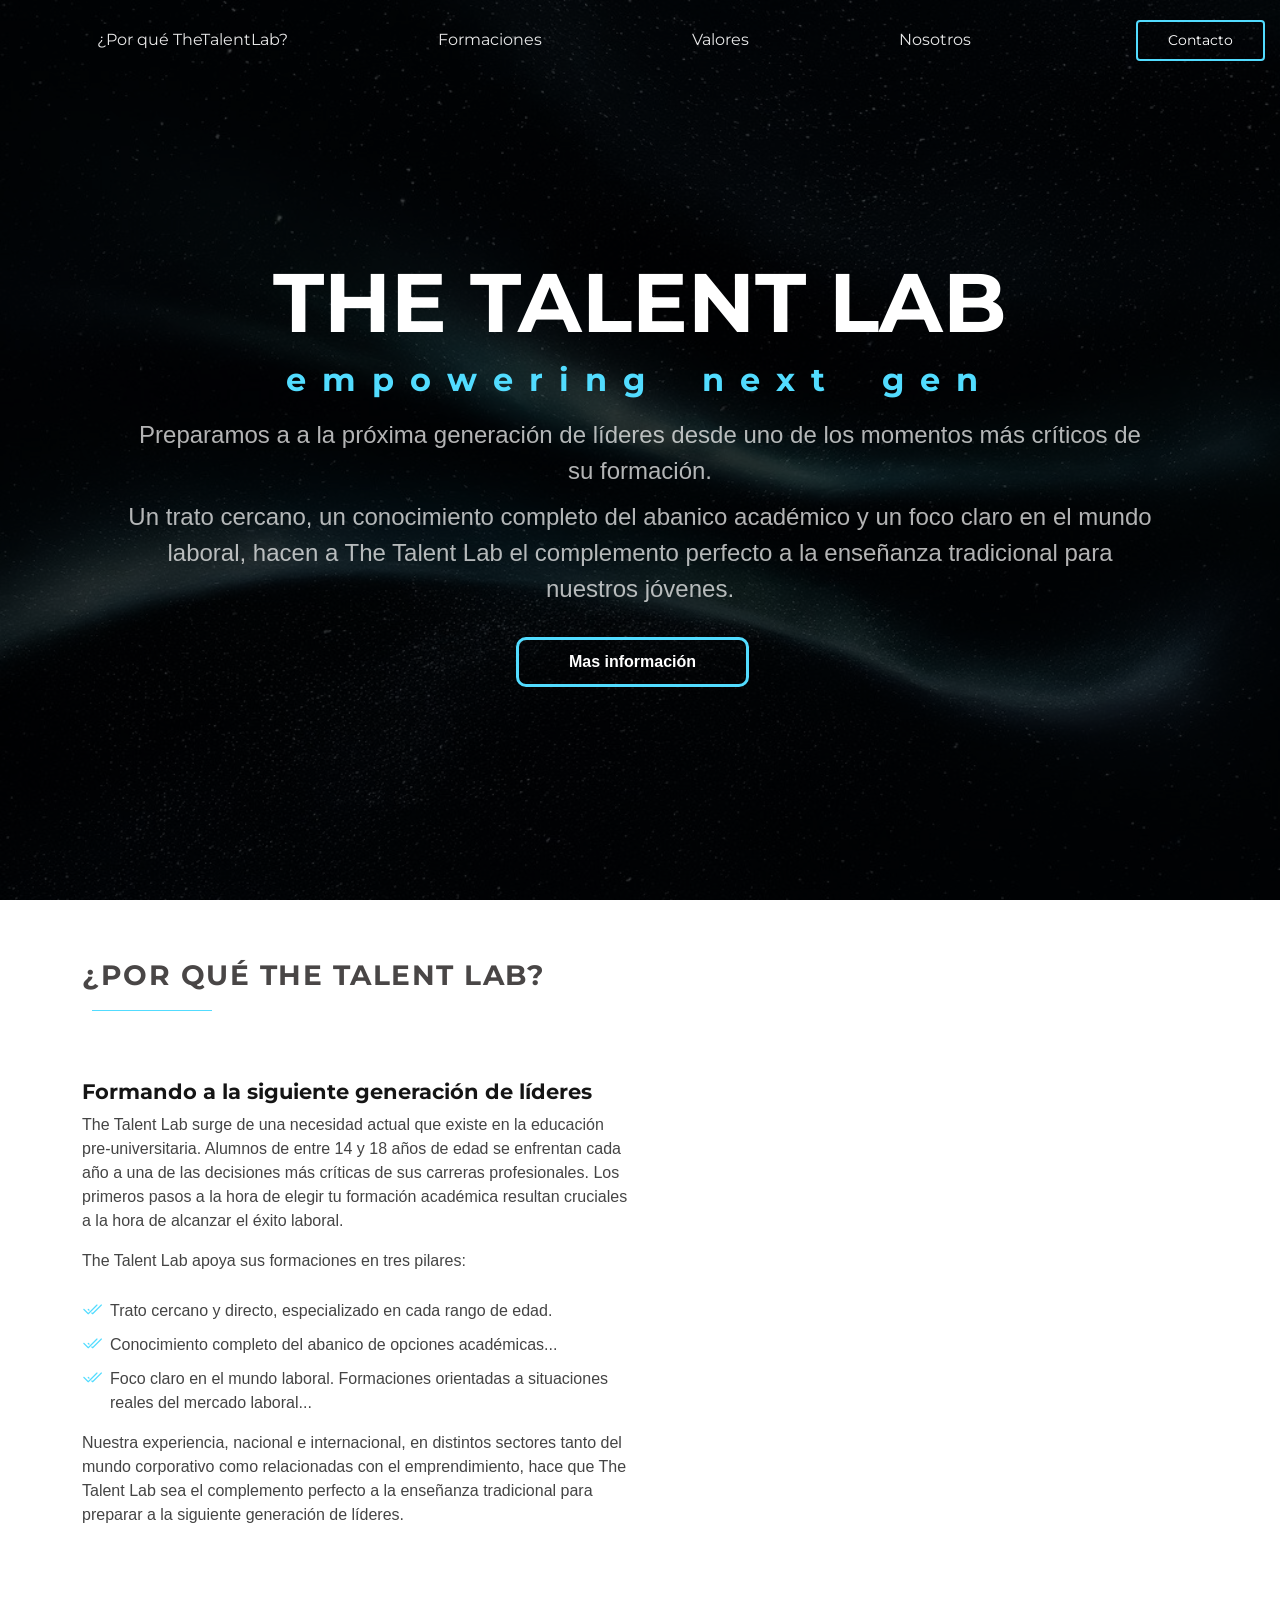
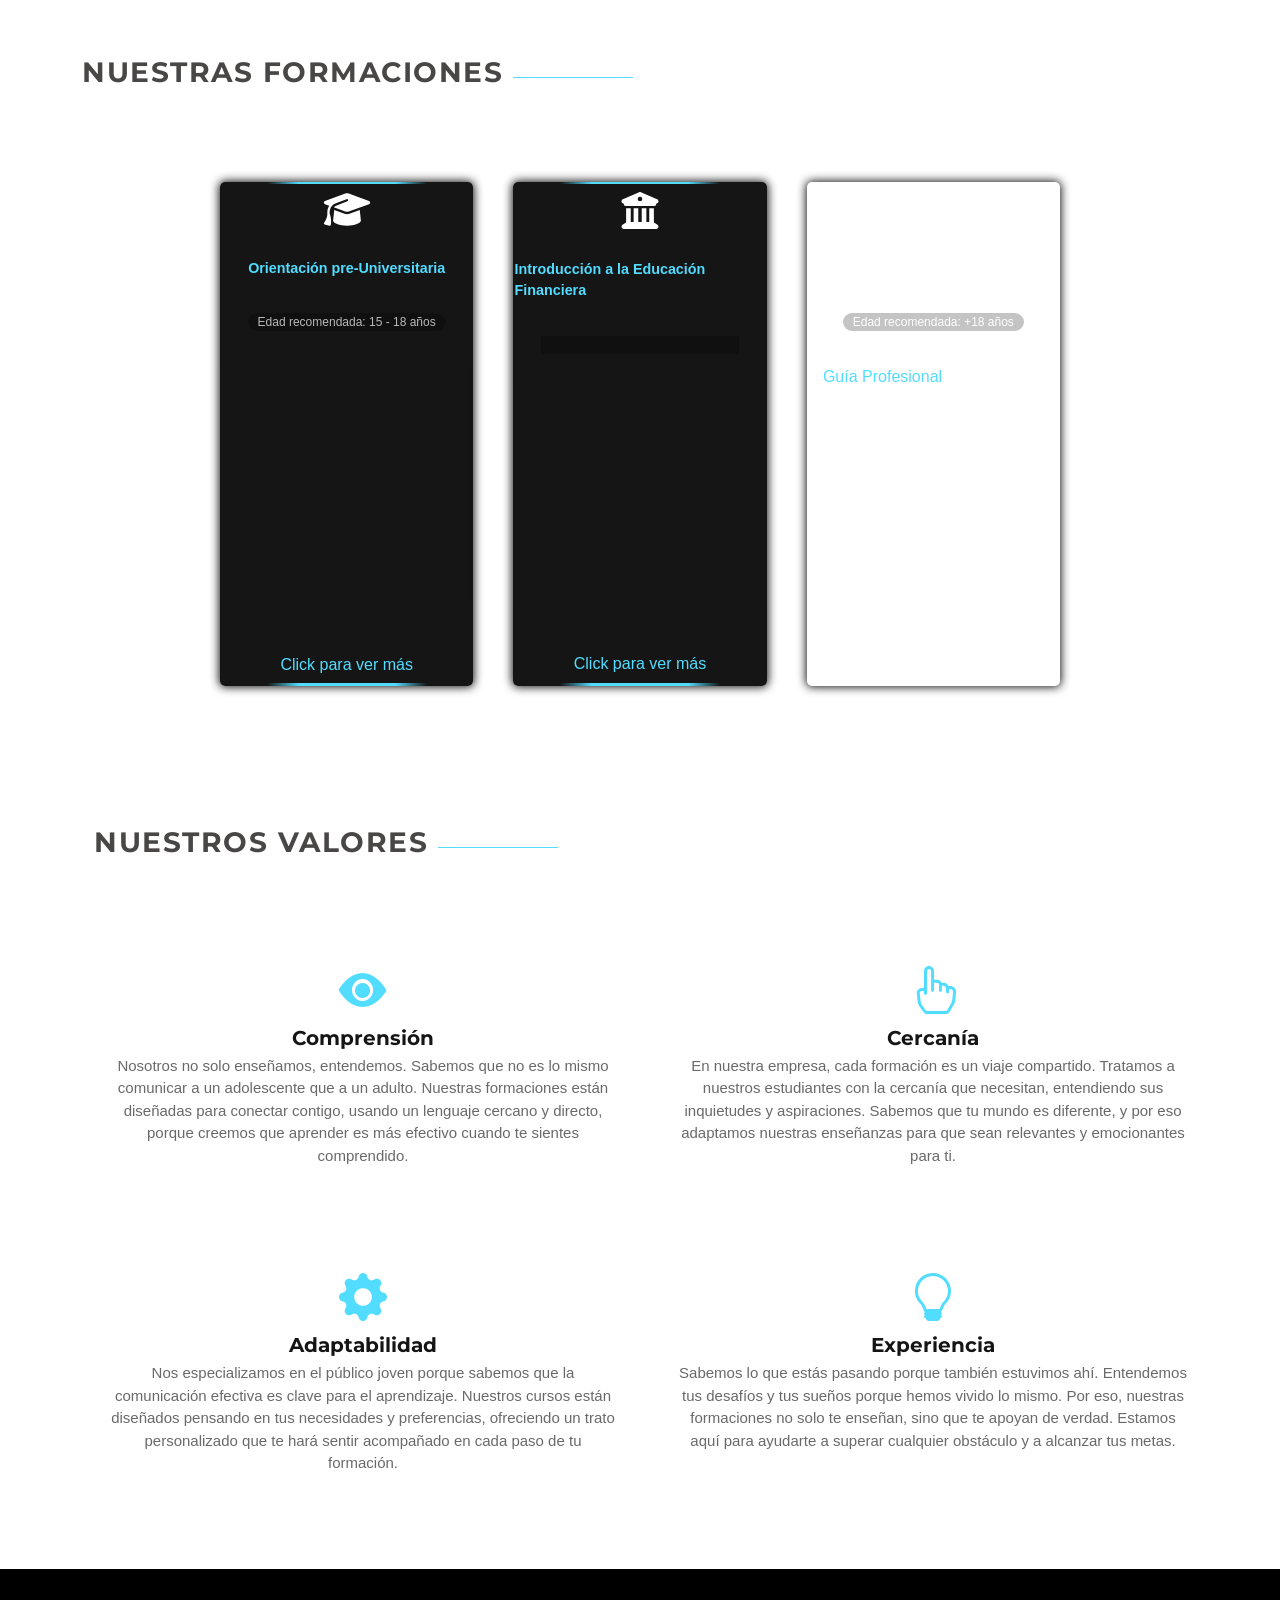
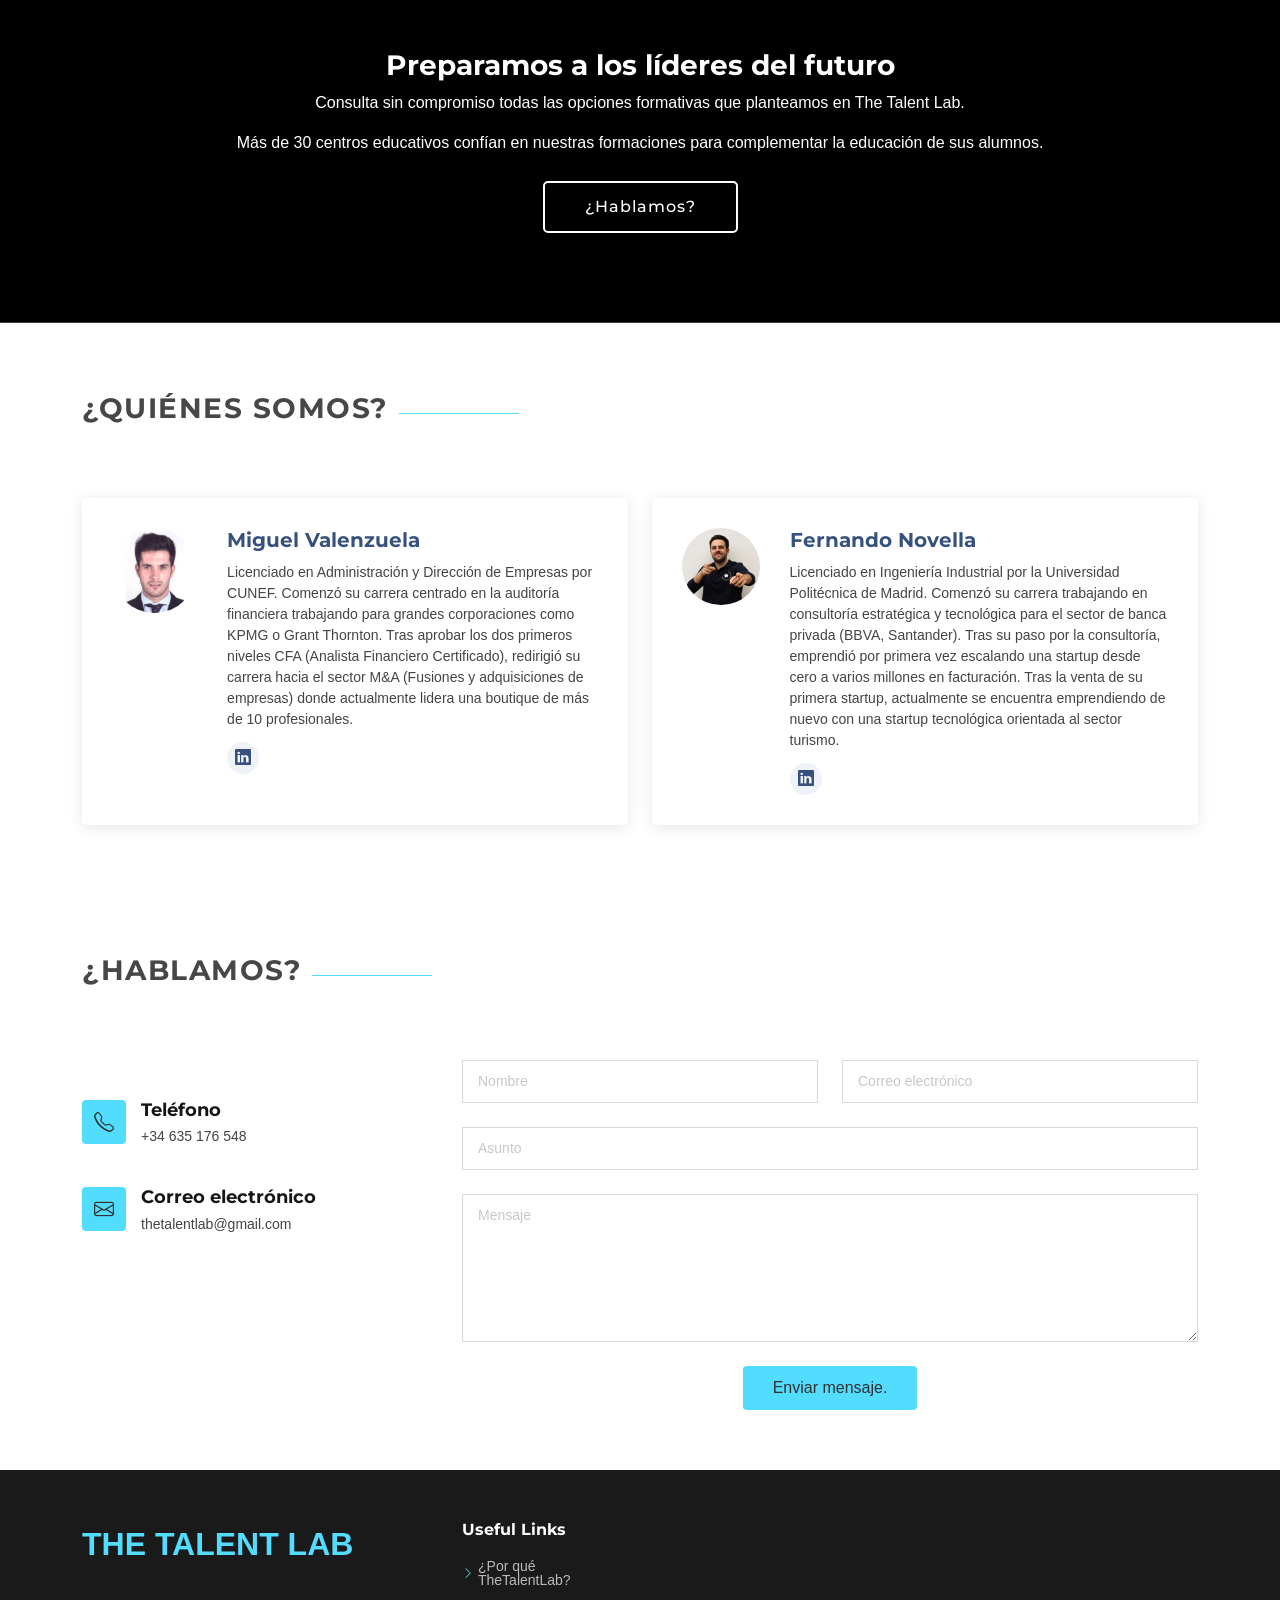
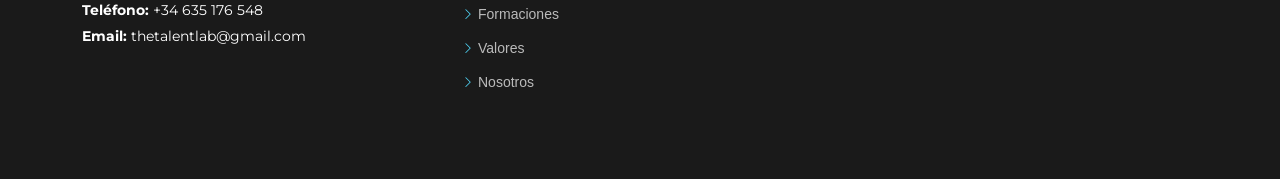
==== commit 223d7721: "Updated" ====
--- a/index.html
+++ b/index.html
@@ -477,78 +477,58 @@
     </section> <!-- /Services Section -->
     <script>
       document.addEventListener('DOMContentLoaded', function () {
-  const cards = document.querySelectorAll('.productos-card');
-
-  cards.forEach(card => {
-    card.addEventListener('click', function () {
-      card.classList.toggle('is-flipped');
-      showSlide(0); // Initialize first slide
-    });
-    });
-    
-  });
-  
-
-
+        const cards = document.querySelectorAll('.productos-card');
+    
+        cards.forEach(card => {
+          card.addEventListener('click', function () {
+            card.classList.toggle('is-flipped');
+            // No se necesita showSlide(0) aquí
+          });
+        });
+      });
     </script>
+    
     <script>
-document.addEventListener('DOMContentLoaded', function () {
-  const container = document.querySelector('.contenedor-cartas');
-  const bullets = document.querySelectorAll('.bullet');
-  let currentIndex = 0;
-  let isScrolling;
-
-  function showSlide(index) {
-    container.scrollTo({
-      left: container.offsetWidth * index,
-      behavior: 'smooth'
-    });
-    bullets.forEach((bullet, i) => {
-      bullet.classList.toggle('active', i === index);
-    });
-  }
-
-  function updateSlide() {
-    const newIndex = Math.round(container.scrollLeft / container.offsetWidth);
-    if (newIndex !== currentIndex) {
-      currentIndex = newIndex;
-      showSlide(currentIndex);
-    }
-  }
-
-  bullets.forEach((bullet, index) => {
-    bullet.addEventListener('click', () => {
-      currentIndex = index;
-      showSlide(index);
-    });
-  });
-
-  container.addEventListener('scroll', () => {
-    window.clearTimeout(isScrolling);
-    isScrolling = setTimeout(updateSlide, 100); // Adjust slide position after scrolling ends
-  });
-
-  showSlide(0); // Initialize first slide
-});
+      document.addEventListener('DOMContentLoaded', function () {
+        const container = document.querySelector('.contenedor-cartas');
+        const bullets = document.querySelectorAll('.bullet');
+        let currentIndex = 0;
+        let isScrolling;
+    
+        function showSlide(index) {
+          container.scrollTo({
+            left: container.offsetWidth * index,
+            behavior: 'smooth'
+          });
+          bullets.forEach((bullet, i) => {
+            bullet.classList.toggle('active', i === index);
+          });
+        }
+    
+        function updateSlide() {
+          const newIndex = Math.round(container.scrollLeft / container.offsetWidth);
+          if (newIndex !== currentIndex) {
+            currentIndex = newIndex;
+            showSlide(currentIndex);
+          }
+        }
+    
+        bullets.forEach((bullet, index) => {
+          bullet.addEventListener('click', () => {
+            currentIndex = index;
+            showSlide(index);
+          });
+        });
+    
+        container.addEventListener('scroll', () => {
+          window.clearTimeout(isScrolling);
+          isScrolling = setTimeout(updateSlide, 100); // Adjust slide position after scrolling ends
+        });
+    
+        showSlide(0); // Initialize first slide
+      });
     </script>
-<script>
-  let touchStartTime = 0;
-
-  document.querySelectorAll('.card').forEach(card => {
-    card.addEventListener('touchstart', (e) => {
-      touchStartTime = Date.now();
-    });
-
-    card.addEventListener('touchend', (e) => {
-      const touchDuration = Date.now() - touchStartTime;
-
-      // Si el toque dura menos de 300ms, lo consideramos un toque válido para girar la carta
-      if (touchDuration < 300) {
-        card.classList.toggle('flip');
-      }
-    });
-  });
-</script>
+    
 
 
 
--- a/assets/css/main.css
+++ b/assets/css/main.css
@@ -307,9 +307,8 @@
     z-index: 9998;
     box-shadow: 0px 0px 30px color-mix(in srgb, var(--default-color), transparent 90%);
    
-    height: 20%;
-  }
-
+    height: 23.5%;
+  }
 
   .navmenu a,
   .navmenu a:focus {
@@ -1710,7 +1709,7 @@
     flex: 0 0 80%;
     margin: 0 40px 0 40px;
     width: 768px;
-
+    scroll-snap-align: start;
   }
 
 
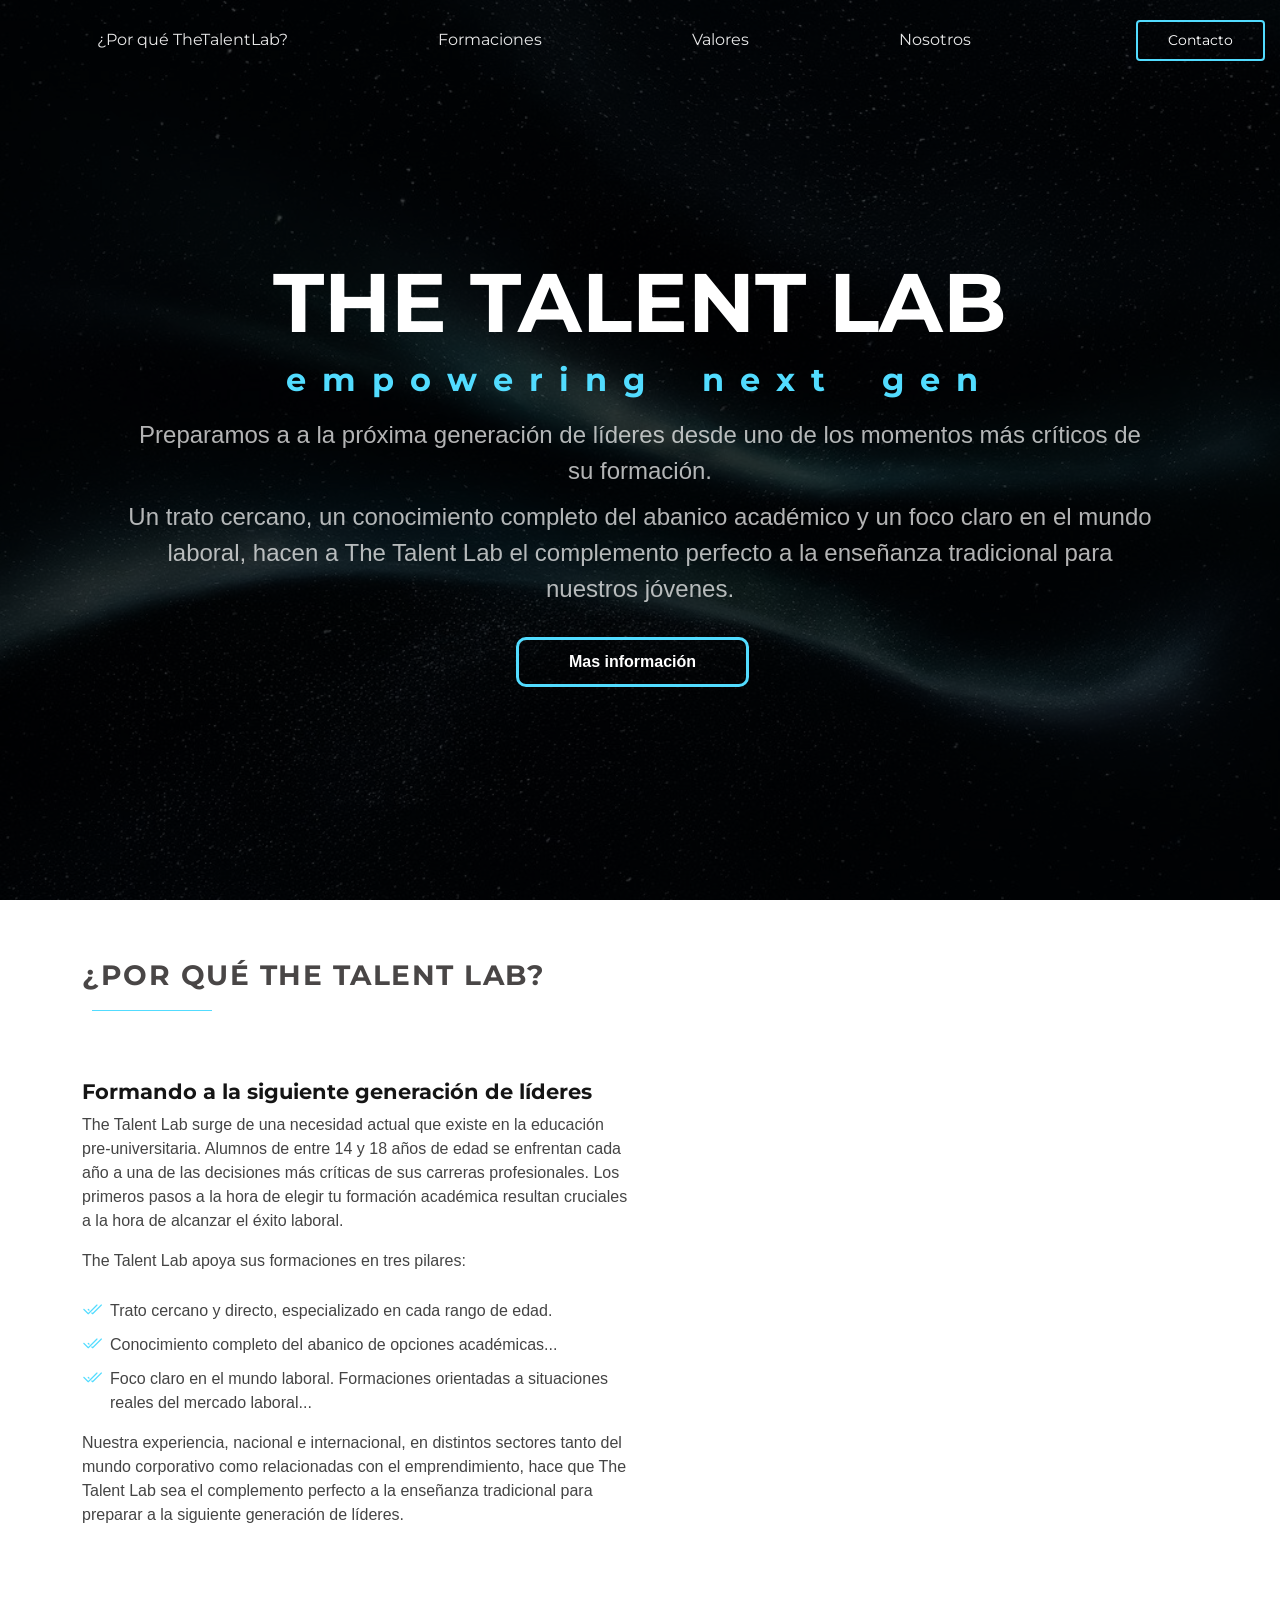
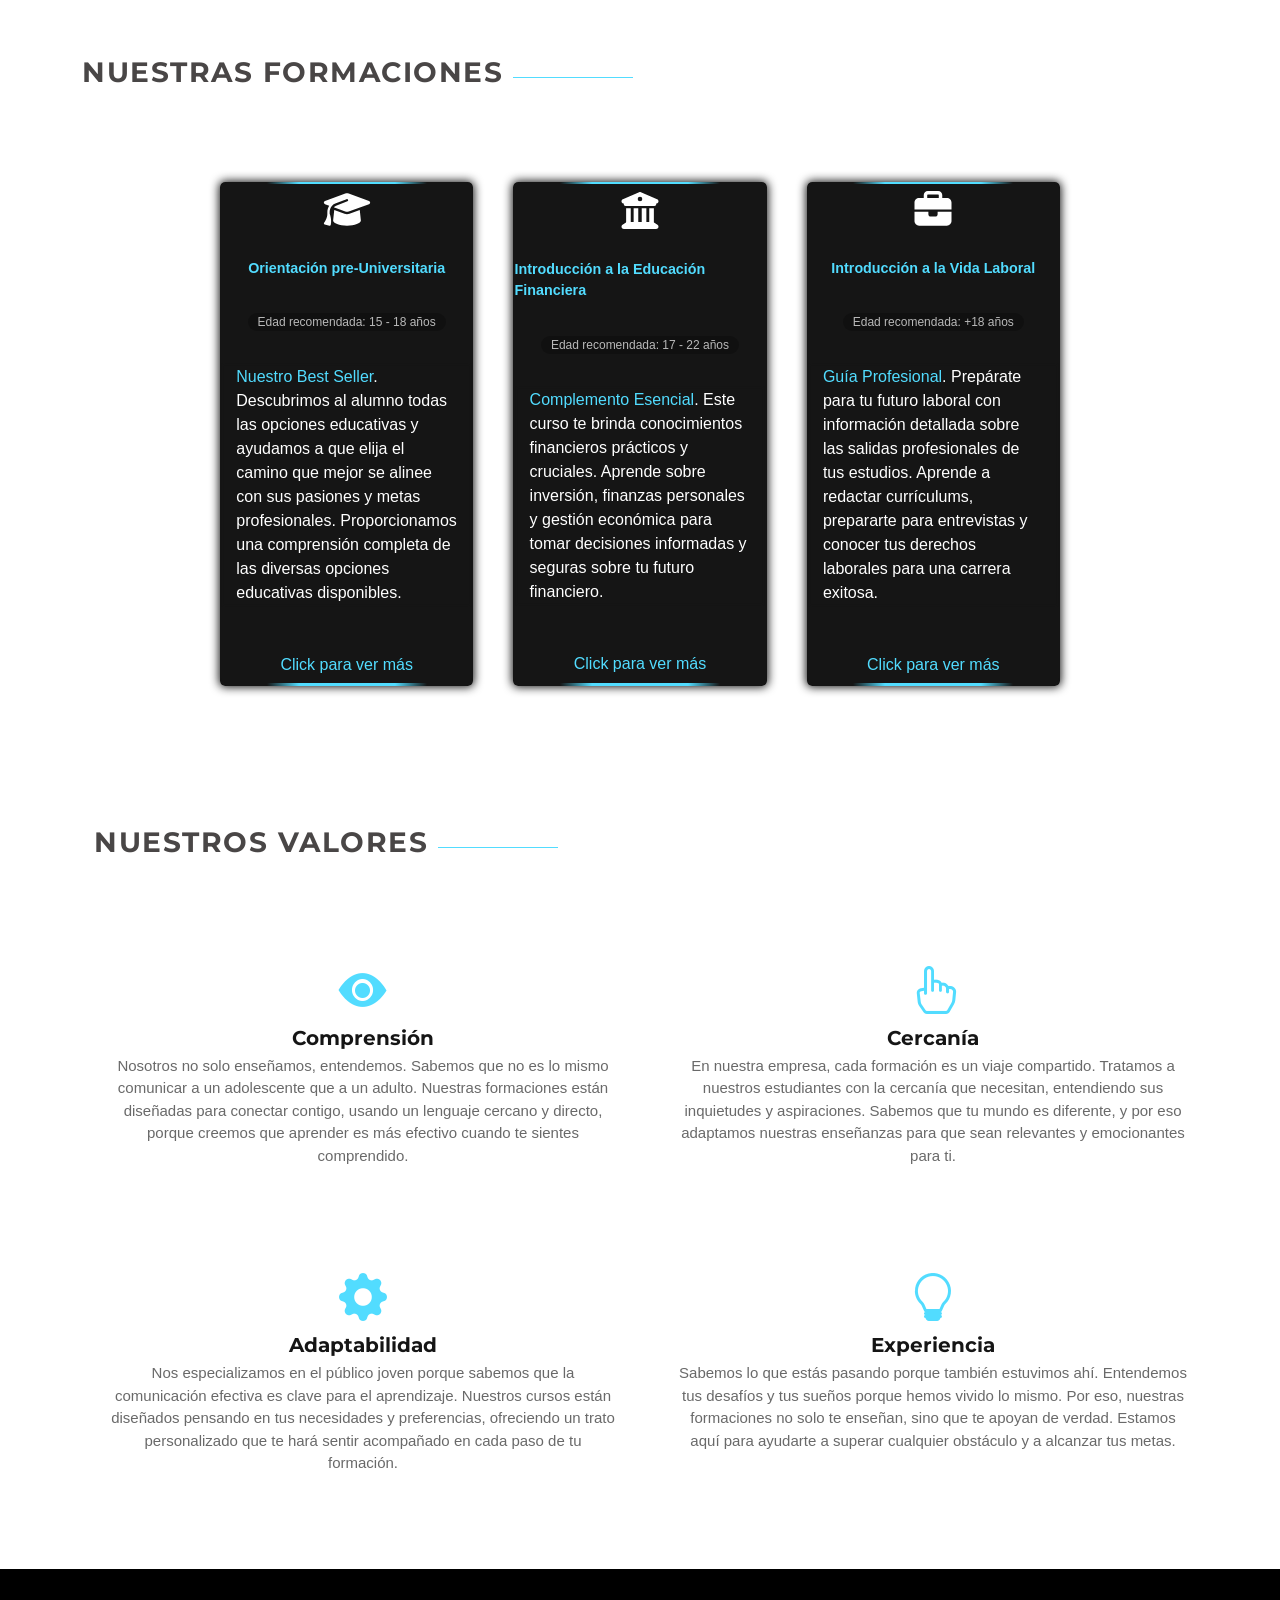
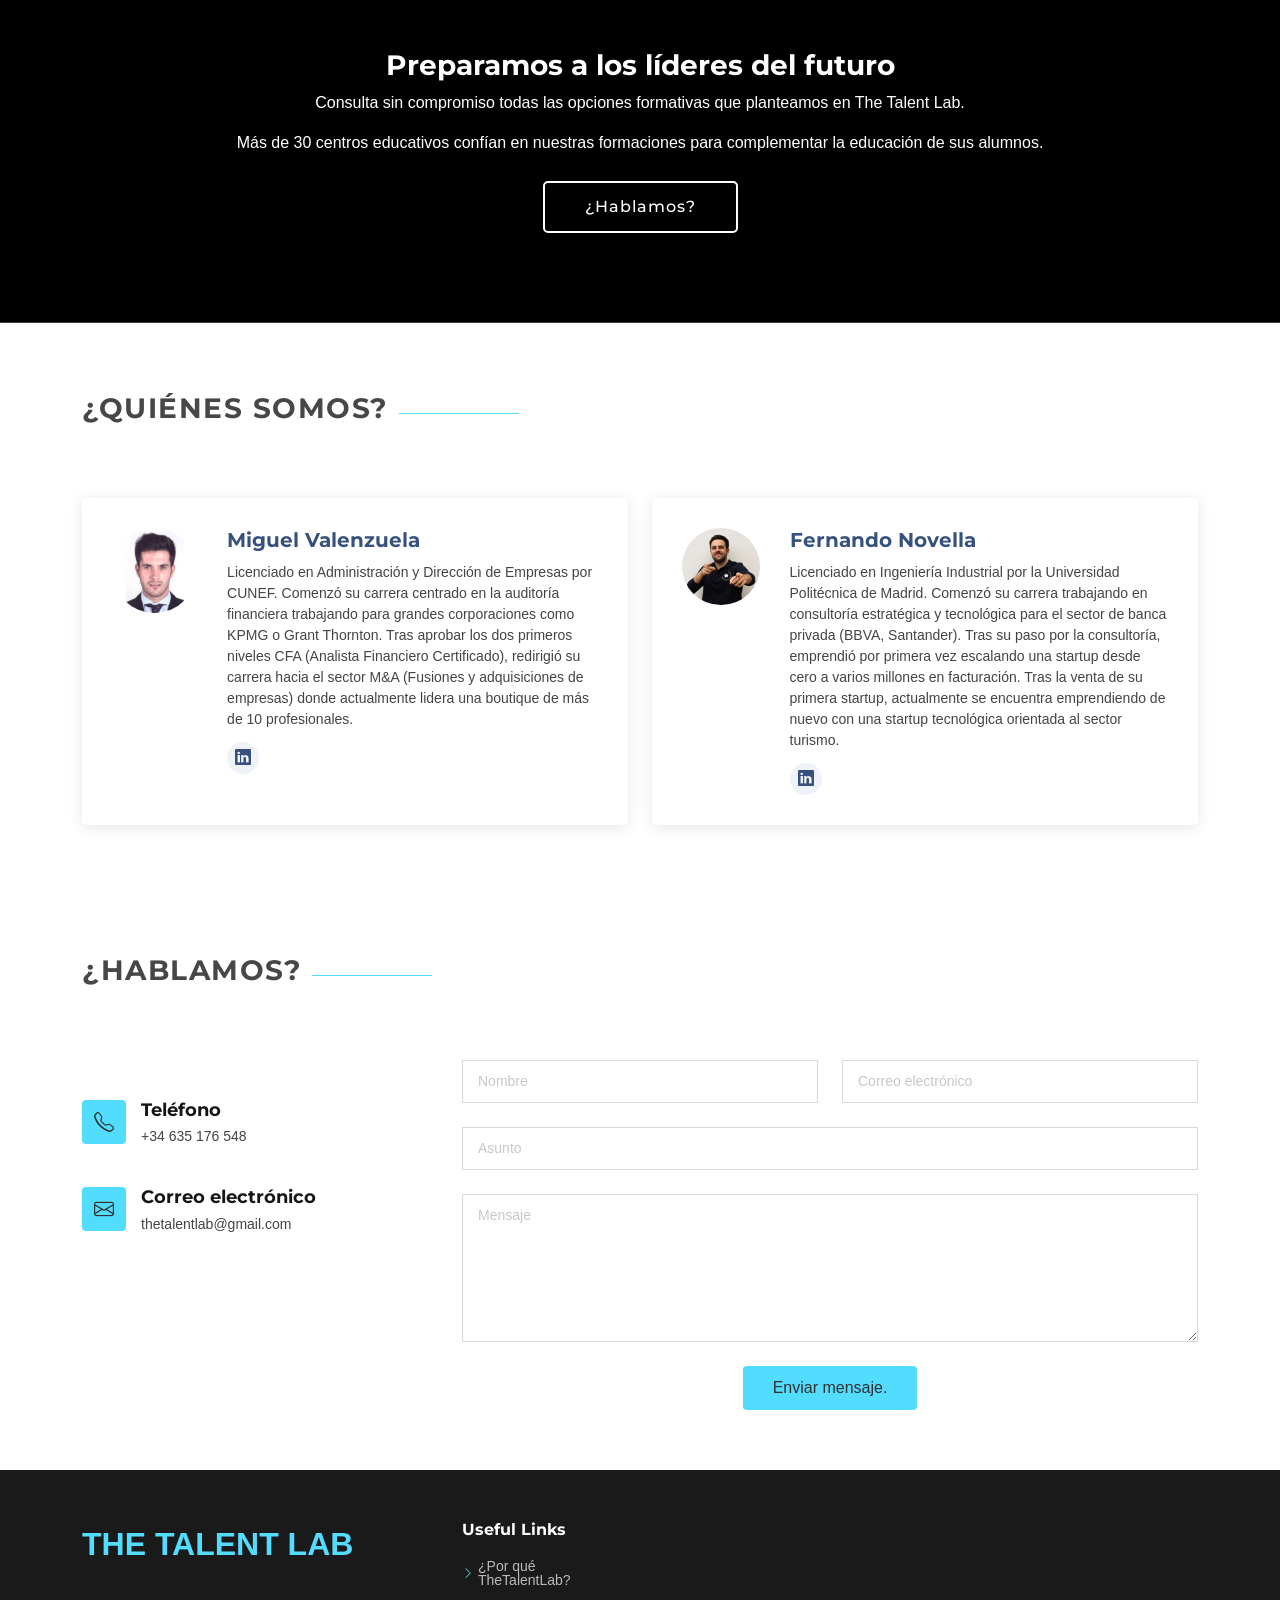
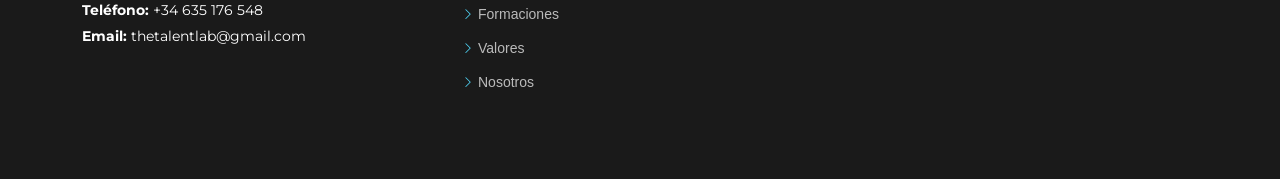
==== commit a3a7194c: "Updated" ====
--- a/index.html
+++ b/index.html
@@ -492,40 +492,54 @@
       document.addEventListener('DOMContentLoaded', function () {
         const container = document.querySelector('.contenedor-cartas');
         const bullets = document.querySelectorAll('.bullet');
+    
         let currentIndex = 0;
-        let isScrolling;
+        let isScrolling = false;
     
         function showSlide(index) {
           container.scrollTo({
             left: container.offsetWidth * index,
             behavior: 'smooth'
           });
+          currentIndex = index;
+          updateBullets(index);
+        }
+    
+        function updateBullets(index) {
           bullets.forEach((bullet, i) => {
             bullet.classList.toggle('active', i === index);
           });
         }
     
+        function handleBulletClick(index) {
+          showSlide(index);
+        }
+    
+        bullets.forEach((bullet, index) => {
+          bullet.addEventListener('click', () => {
+            handleBulletClick(index);
+          });
+        });
+    
+        container.addEventListener('scroll', () => {
+          if (!isScrolling) {
+            window.requestAnimationFrame(() => {
+              updateSlide();
+              isScrolling = false;
+            });
+            isScrolling = true;
+          }
+        });
+    
         function updateSlide() {
-          const newIndex = Math.round(container.scrollLeft / container.offsetWidth);
-          if (newIndex !== currentIndex) {
-            currentIndex = newIndex;
-            showSlide(currentIndex);
+          const index = Math.round(container.scrollLeft / container.offsetWidth);
+          if (index !== currentIndex) {
+            currentIndex = index;
+            updateBullets(index);
           }
         }
     
-        bullets.forEach((bullet, index) => {
-          bullet.addEventListener('click', () => {
-            currentIndex = index;
-            showSlide(index);
-          });
-        });
-    
-        container.addEventListener('scroll', () => {
-          window.clearTimeout(isScrolling);
-          isScrolling = setTimeout(updateSlide, 100); // Adjust slide position after scrolling ends
-        });
-    
-        showSlide(0); // Initialize first slide
+        showSlide(0); // Mostrar la primera diapositiva al cargar
       });
     </script>
     
--- a/assets/css/main.css
+++ b/assets/css/main.css
@@ -1702,6 +1702,7 @@
     padding-inline: 0px;
     overflow-x: auto;
 
+align-self: center;
     scroll-behavior: smooth;
   }
 
@@ -1709,7 +1710,7 @@
     flex: 0 0 80%;
     margin: 0 40px 0 40px;
     width: 768px;
-    scroll-snap-align: start;
+
   }
 
 
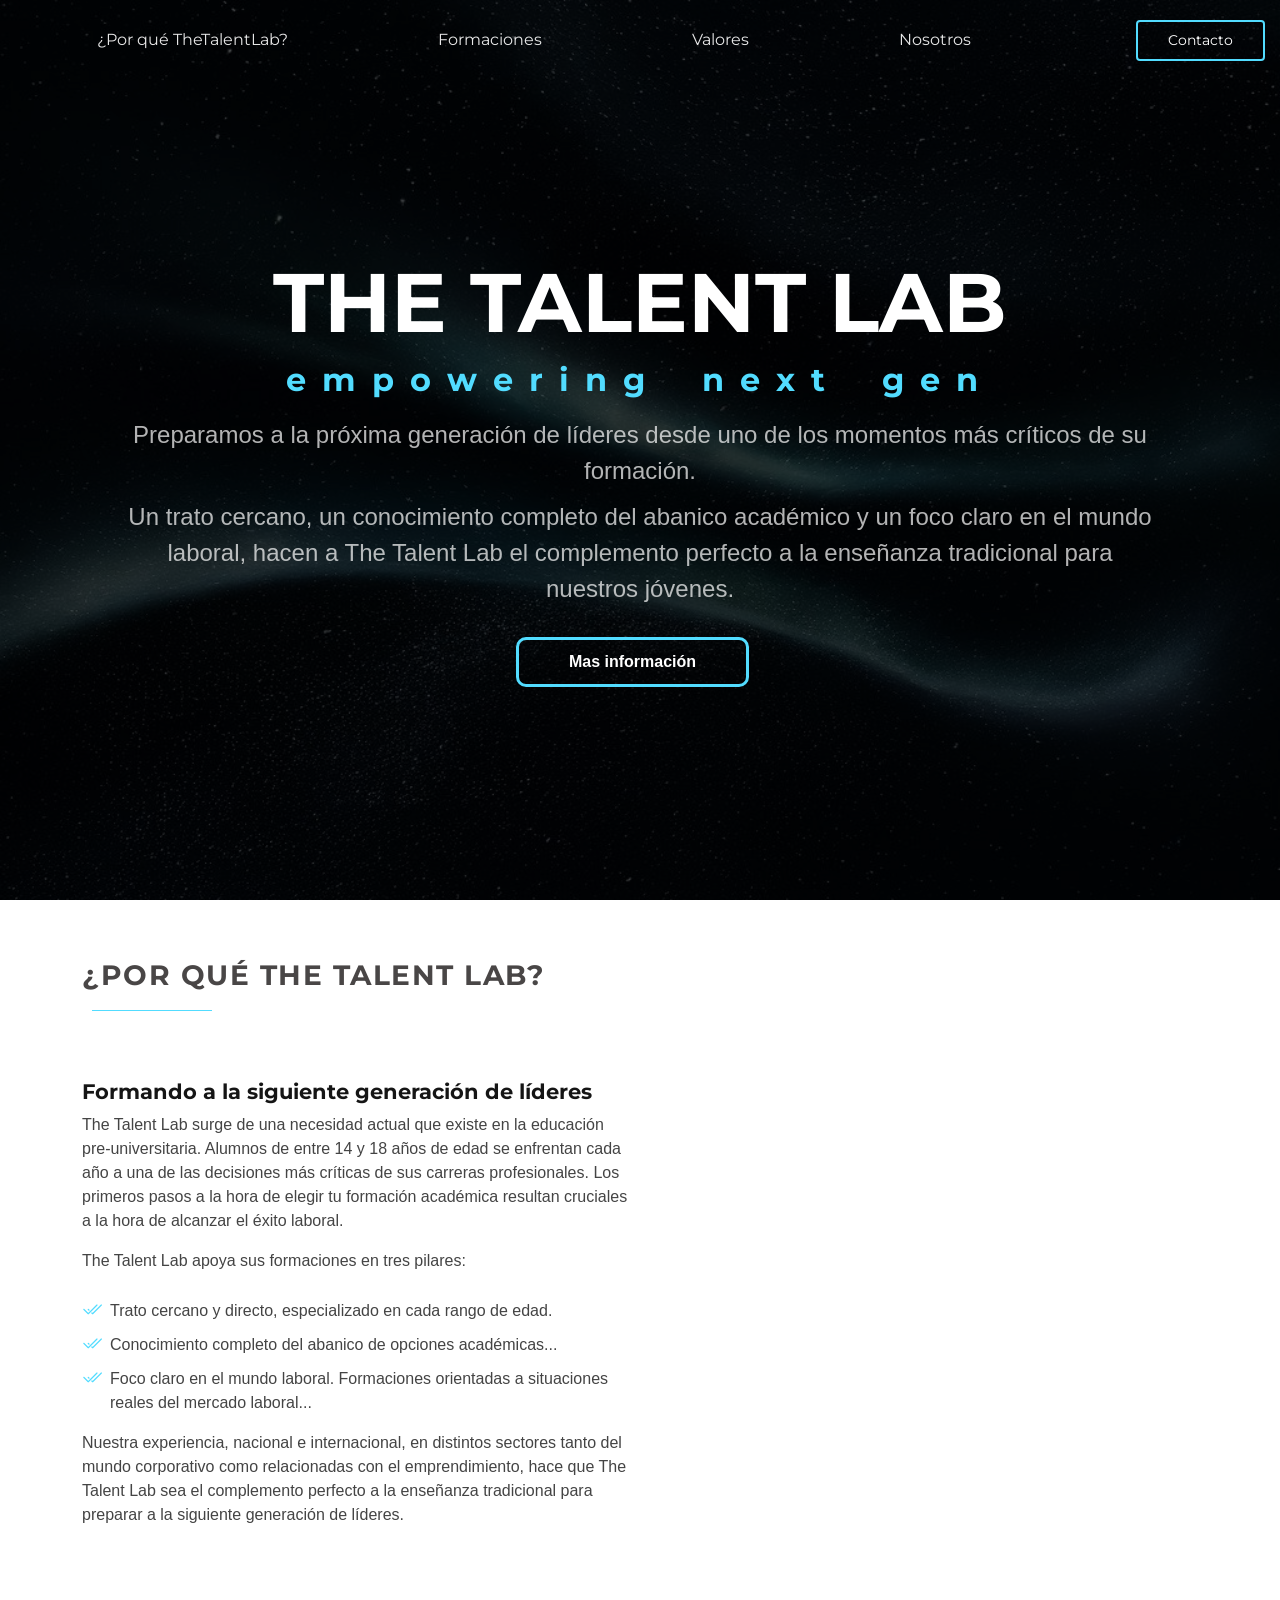
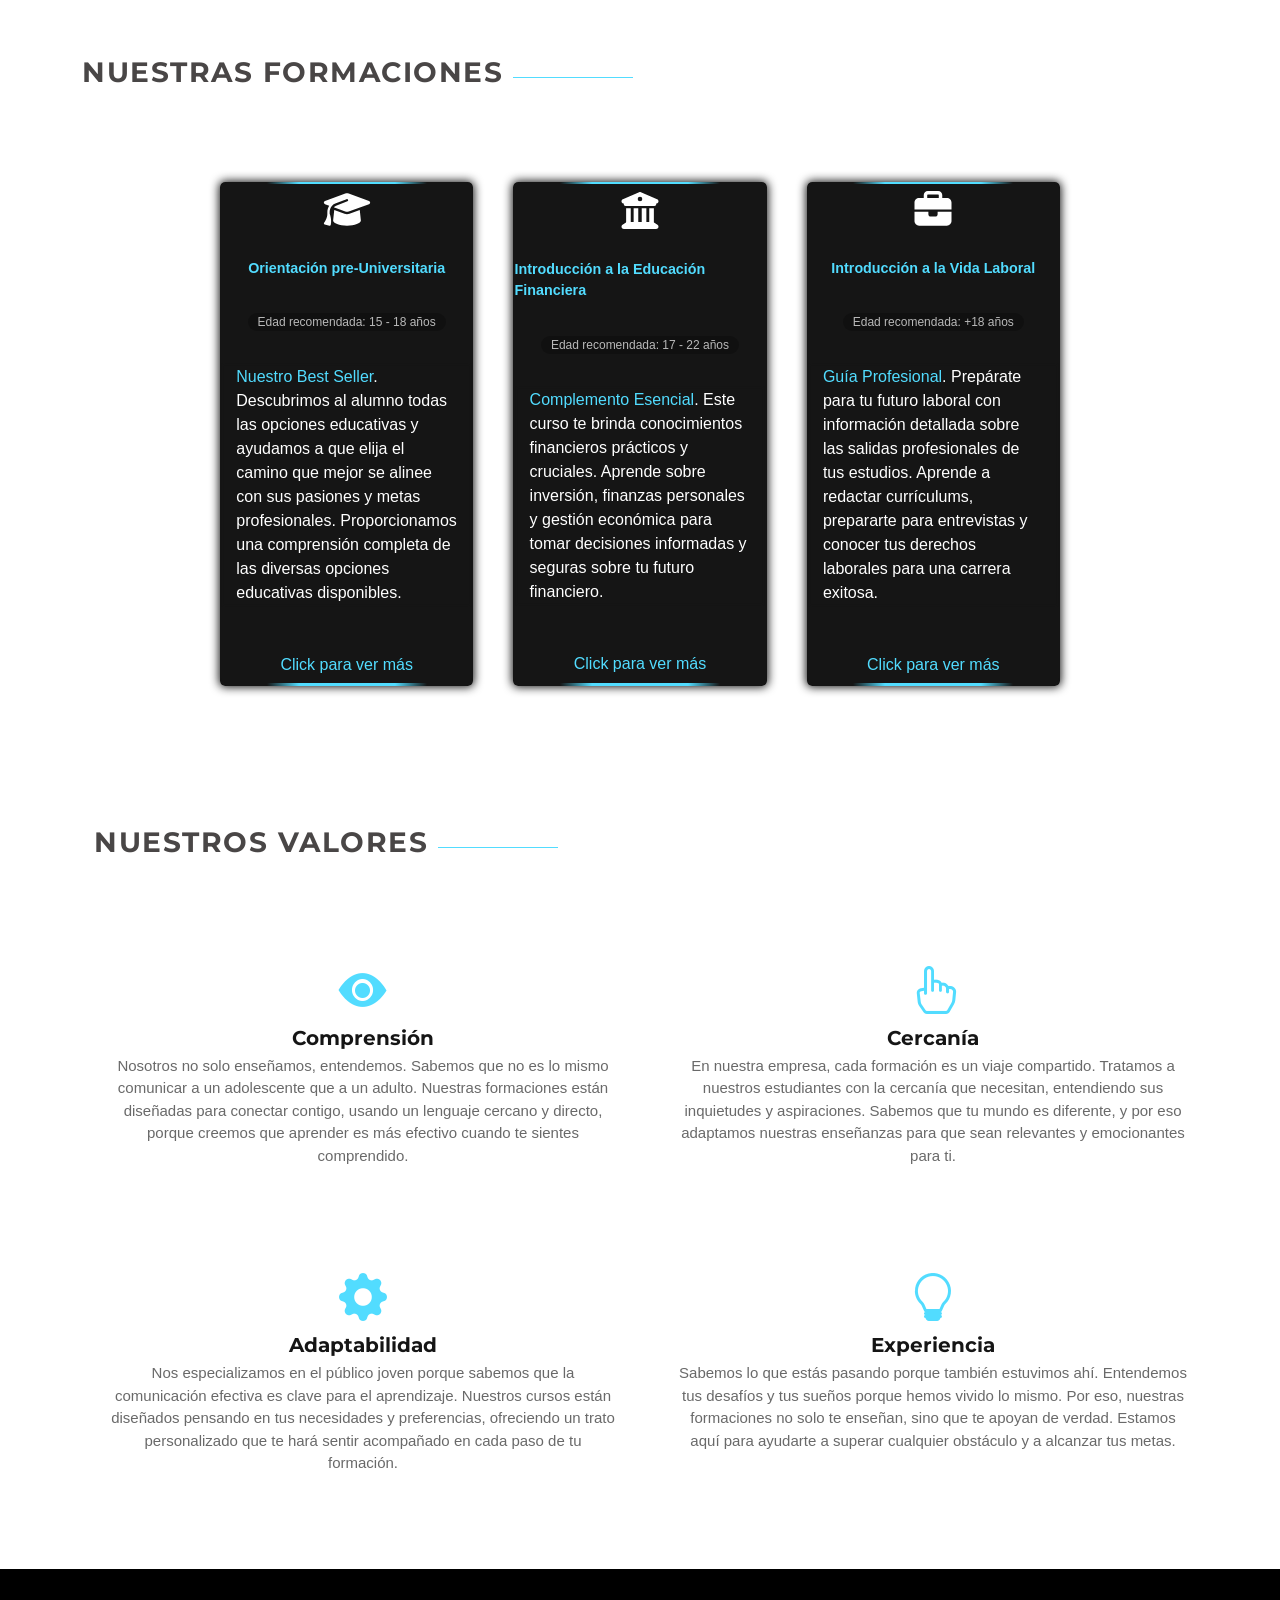
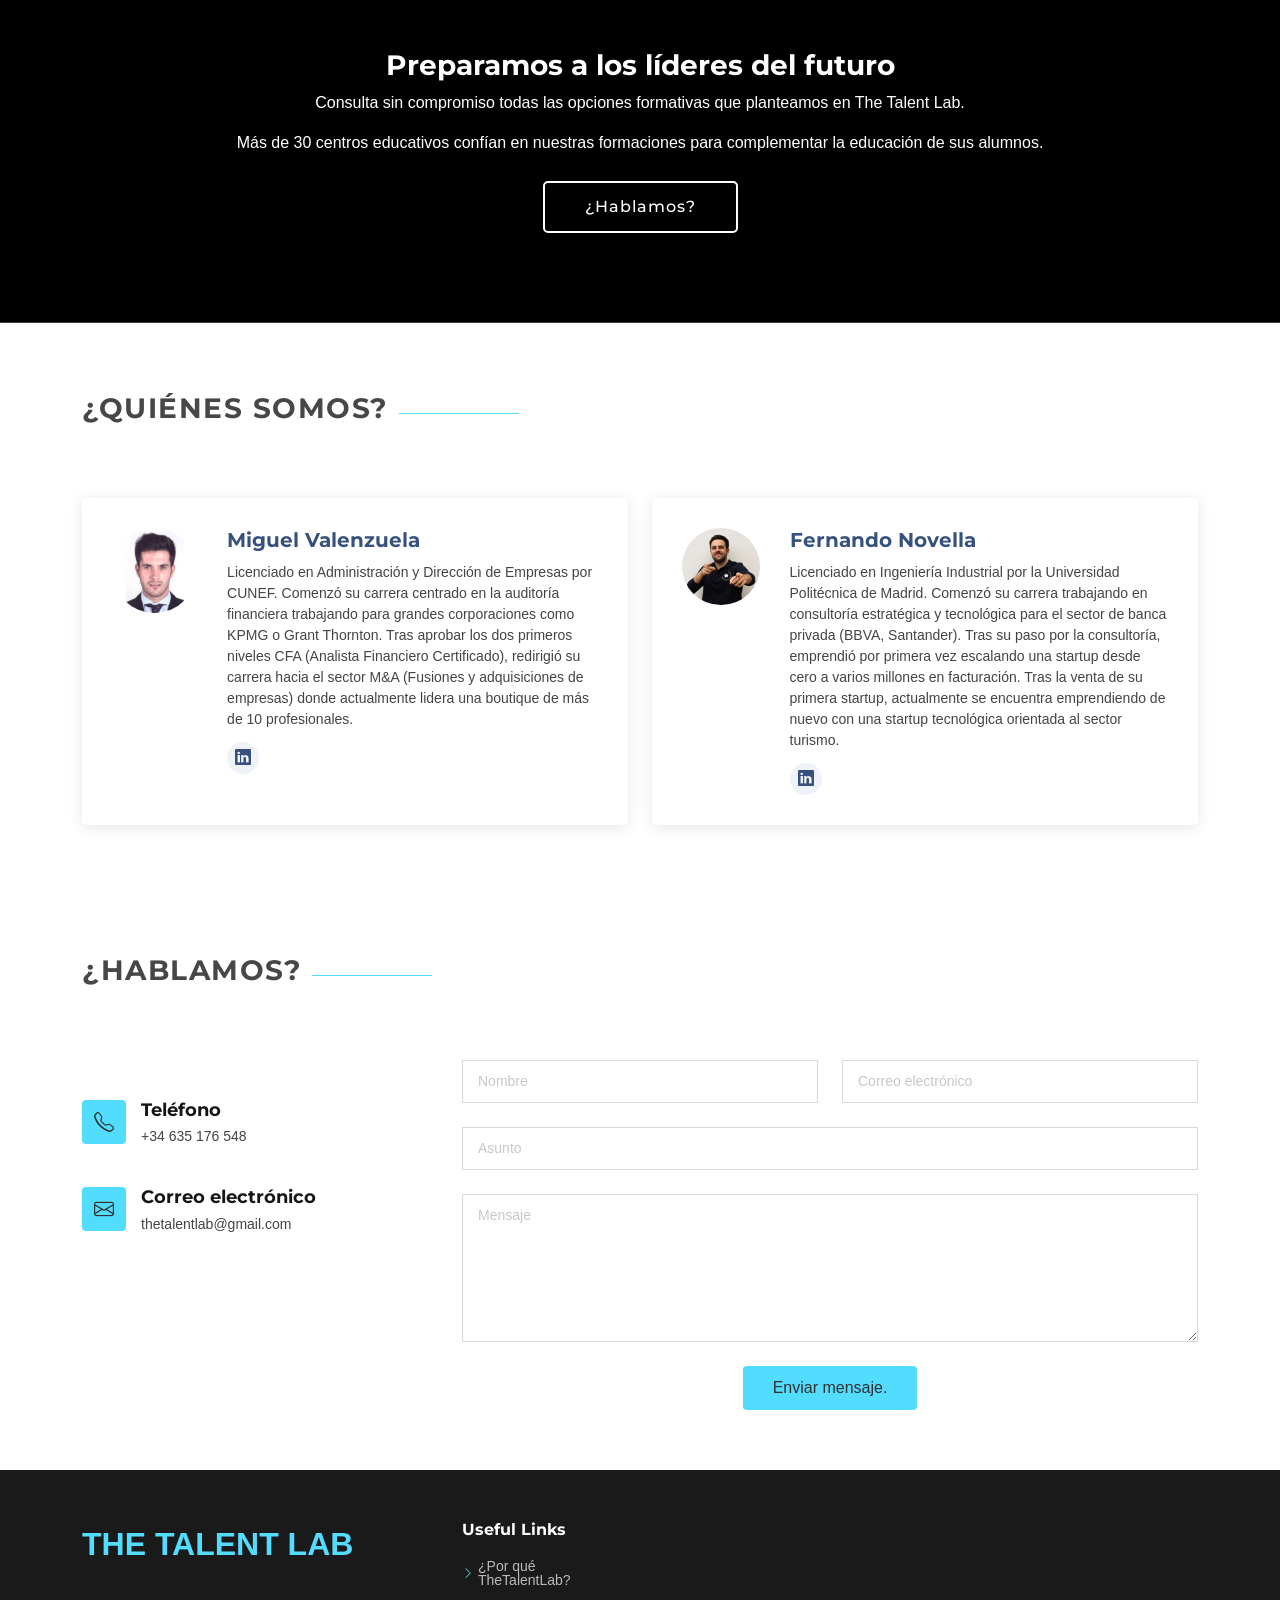
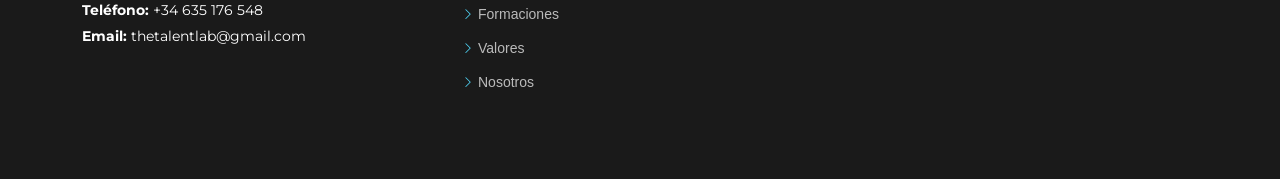
==== commit 8a3c119a: "Updated" ====
--- a/index.html
+++ b/index.html
@@ -81,7 +81,7 @@
           <h1>THE TALENT LAB</h1>
           <h3>empowering next gen</h3>
 
-          <p>Preparamos a a la próxima generación de líderes desde uno de los momentos más críticos de su formación. 
+          <p>Preparamos a la próxima generación de líderes desde uno de los momentos más críticos de su formación. 
             </p><p>Un trato cercano, un conocimiento completo del abanico académico y un foco claro en el mundo laboral, 
             hacen a The Talent Lab el complemento perfecto a la enseñanza tradicional para nuestros jóvenes.</p>
           <button class="ctahero" onclick="scrollToContact()">Mas información</button>
@@ -487,7 +487,51 @@
         });
       });
     </script>
-    
+     <script>
+document.addEventListener('DOMContentLoaded', function () {
+  const container = document.querySelector('.contenedor-cartas');
+  const bullets = document.querySelectorAll('.bullet');
+  let currentIndex = 0;
+  let isScrolling;
+
+  function showSlide(index) {
+    container.scrollTo({
+      left: container.offsetWidth * index,
+      behavior: 'smooth'
+    });
+    bullets.forEach((bullet, i) => {
+      bullet.classList.toggle('active', i === index);
+    });
+  }
+
+  function nextSlide() {
+    currentIndex = (currentIndex + 1) % bullets.length;
+    showSlide(currentIndex);
+  }
+
+  bullets.forEach((bullet, index) => {
+    bullet.addEventListener('click', () => {
+      currentIndex = index;
+      showSlide(index);
+    });
+  });
+
+  container.addEventListener('scroll', () => {
+    window.clearTimeout(isScrolling);
+
+    isScrolling = setTimeout(() => {
+      const scrollLeft = container.scrollLeft;
+      const slideWidth = container.offsetWidth;
+      currentIndex = Math.round(scrollLeft / slideWidth);
+      showSlide(currentIndex);
+    }, 66);
+  });
+
+  showSlide(0); // Initialize first slide
+});
+
+
+    </script>
     <script>
       document.addEventListener('DOMContentLoaded', function () {
         const container = document.querySelector('.contenedor-cartas');
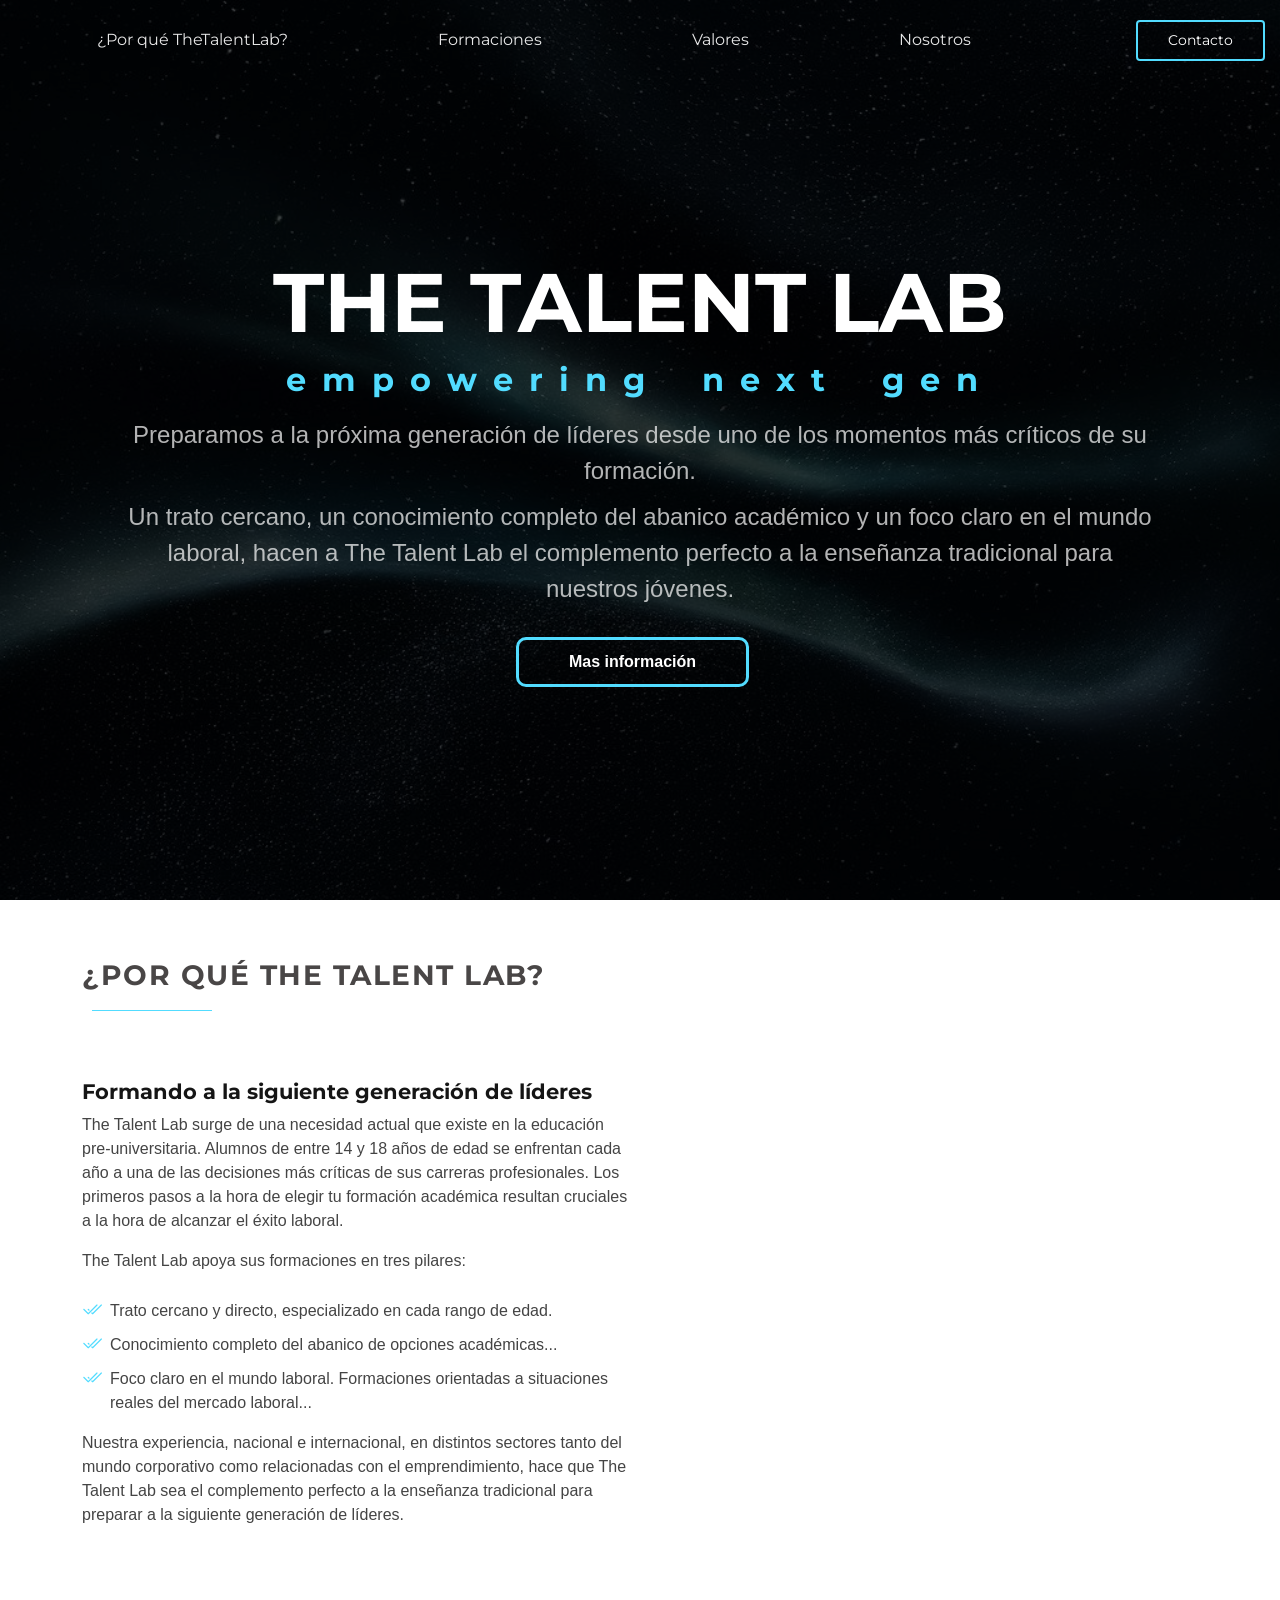
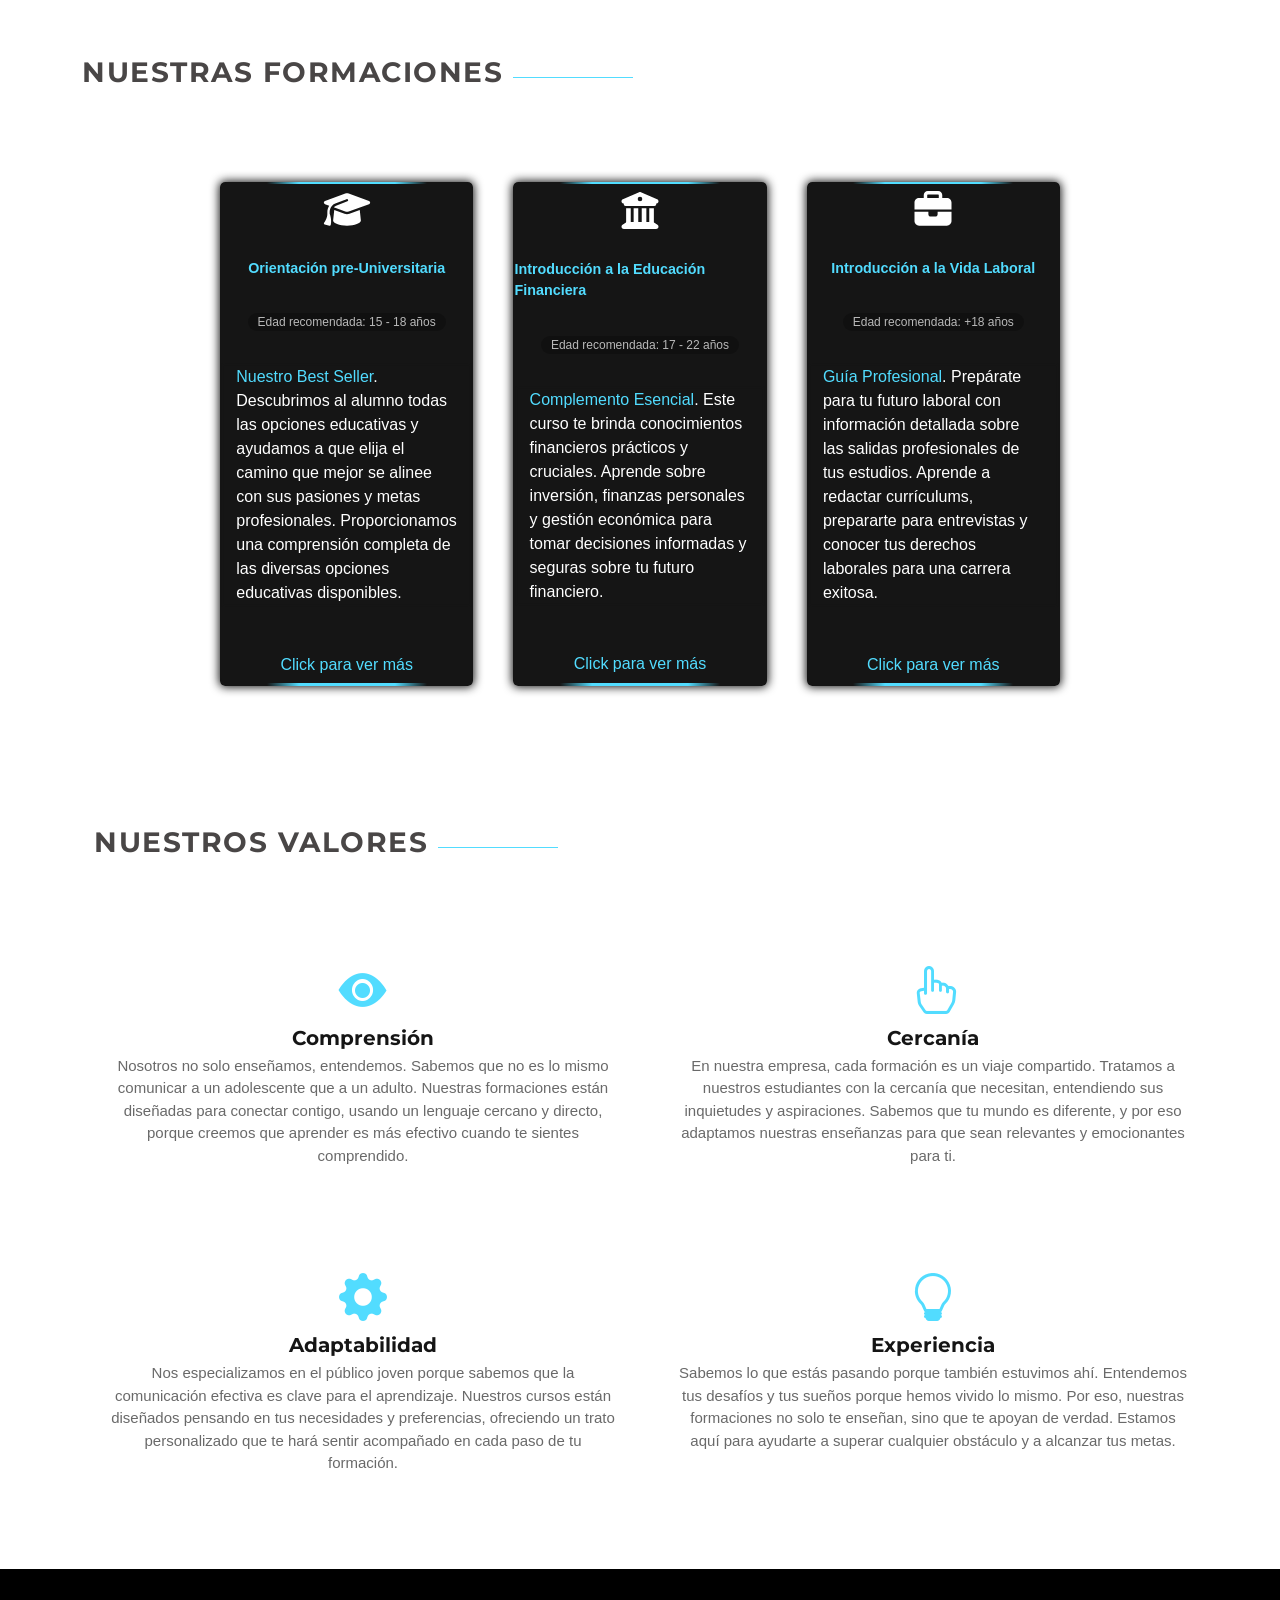
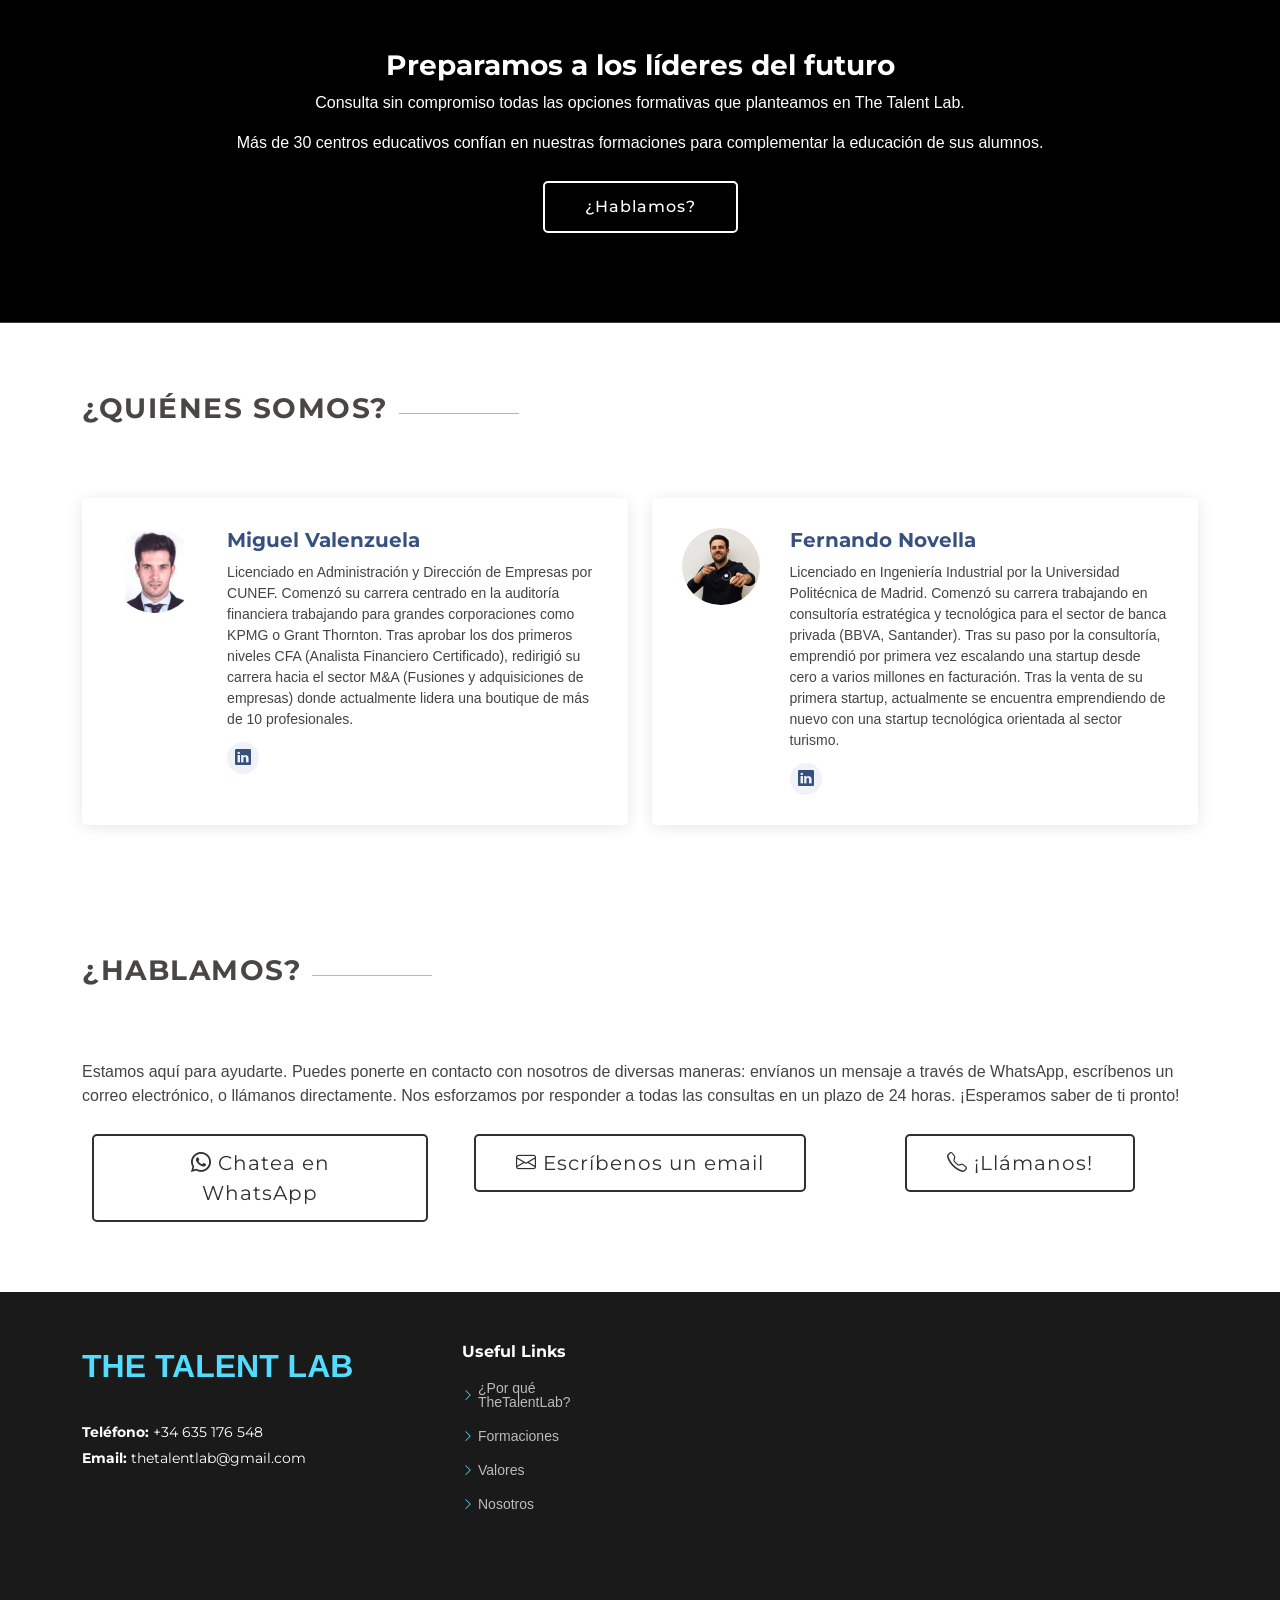
==== commit a2627868: "Updated" ====
--- a/index.html
+++ b/index.html
@@ -938,12 +938,40 @@
         <h2>¿HABLAMOS?</h2>
       </div><!-- End Section Title -->
 
+
       <div class="container" data-aos="fade-up" data-aos-delay="100">
-
-
-
-        <div class="row gy-4">
-
+        <p> Estamos aquí para ayudarte. Puedes ponerte en contacto con nosotros de diversas maneras: envíanos un mensaje a través de WhatsApp, escríbenos un correo electrónico, o llámanos directamente. Nos esforzamos por responder a todas las consultas en un plazo de 24 horas. ¡Esperamos saber de ti pronto!</p>
+
+        <div class="row text-center" id="contactanosdk">
+            <div class="col-lg-4 col-md-6 col-sm-12 contact-method mt-4 mt-lg-0">
+                <a class="cta-btn" href="https://wa.me/+34635176548" target="_blank">
+                    <i class="bi bi-whatsapp"></i> Chatea en WhatsApp
+                </a>
+            </div>
+            <div class="col-lg-4 col-md-6 col-sm-12 contact-method mt-4 mt-lg-0">
+                <a class="cta-btn" href="mailto:info.thetalentlab@gmail.com">
+                  <i class="bi bi-envelope"></i> Escríbenos un email
+                </a>
+            </div>
+            <div class="col-lg-4 col-md-6 col-sm-12 contact-method mt-4 mt-lg-0">
+                <a class="cta-btn" href="tel:+34635176548">
+                    <i class="bi bi-telephone"></i> ¡Llámanos!
+                </a>
+            </div>
+        </div>
+        <div class="contactanosmb">
+          <a class="cta-btn" href="https://wa.me/+34635176548" target="_blank">
+            <i class="bi bi-whatsapp"></i> Chatea en WhatsApp
+          </a>
+          <a class="cta-btn" href="mailto:info.thetalentlab@gmail.com">
+            <i class="bi bi-envelope"></i> Escríbenos un email
+          </a>
+          <a class="cta-btn" href="tel:+34635176548">
+            <i class="bi bi-telephone"></i> ¡Llámanos!
+        </a>
+        </div>
+    </div>
+<!-- 
           <div class="col-lg-4">
             <div class="info-item d-flex" data-aos="fade-up" data-aos-delay="300">
               <i class="bi bi-geo-alt flex-shrink-0" hidden></i>
@@ -951,7 +979,7 @@
                 <h3>Address</h3>
                 <p>A108 Adam Street, New York, NY 535022</p>
               </div>
-            </div><!-- End Info Item -->
+            </div>
 
             <div class="info-item d-flex" data-aos="fade-up" data-aos-delay="400">
               <i class="bi bi-telephone flex-shrink-0"></i>
@@ -959,7 +987,7 @@
                 <h3>Teléfono</h3>
                 <p>+34 635 176 548</p>
               </div>
-            </div><!-- End Info Item -->
+            </div>
 
             <div class="info-item d-flex" data-aos="fade-up" data-aos-delay="500">
               <i class="bi bi-envelope flex-shrink-0"></i>
@@ -967,7 +995,7 @@
                 <h3>Correo electrónico</h3>
                 <p>thetalentlab@gmail.com</p>
               </div>
-            </div><!-- End Info Item -->
+            </div>
 
           </div>
 
@@ -995,16 +1023,14 @@
                 <div class="col-md-12 text-center">
                   <div class="loading">Loading</div>
                   <div class="error-message"></div>
-                  <div class="sent-message">Tu mensaje se ha enviado correctamente. Te contactaremos en las próximas 24
-                    horas. ¡Gracias!</div>
+                  <div class="sent-message">Tu mensaje se ha enviado correctamente.¡Gracias!</div>
 
                   <button type="submit">Enviar mensaje.</button>
                 </div>
 
               </div>
             </form>
-          </div><!-- End Contact Form -->
-
+          </div> -->
         </div>
 
       </div>
--- a/assets/css/main.css
+++ b/assets/css/main.css
@@ -1492,7 +1492,7 @@
 
 .contenedor-cartas {
   display: flex;
-  justify-content: space-evenly;
+  justify-content: space-evenly;  
   align-items: center;
   gap: 0px;
   position: relative;
@@ -1701,7 +1701,7 @@
   .contenedor-cartas {
     padding-inline: 0px;
     overflow-x: auto;
-
+    justify-content: none;
 align-self: center;
     scroll-behavior: smooth;
   }
@@ -2581,7 +2581,45 @@
 /*--------------------------------------------------------------
 # Contact Section
 --------------------------------------------------------------*/
-
+.contact .cta-btn:hover {
+  background: var(--accent-color);
+  color: var(--background-color);
+  border: 2px solid var(--accent-color);
+}
+.contact .cta-btn {
+  font-family: var(--heading-font);
+  font-weight: 5000;
+  font-size: 20px;
+  letter-spacing: 1px;
+  display: inline-block;
+  padding: 12px 40px;
+  border-radius: 5px;
+  transition: 0.5s;
+  margin: 10px;
+  border: 2px solid var(--contrast-color);
+  color: var(--contrast-color);
+}
+.contactanosmb {
+  display: none;
+}
+
+@media (max-width: 768px) {
+#contactanosdk {
+  display: none;
+}
+.contactanosmb {
+  display: flex;
+  flex-direction: column;
+  transform: scale(0.6);
+justify-content: center;
+font-size: 10px;
+width: 370px;}
+.contact .cta-btn {
+  background: var(--accent-color);
+  color: var(--background-color);
+  border: 2px solid var(--accent-color);
+}
+}
 .contact h2 {
   font-weight: 700;
   margin: 10px 0 15px 0;
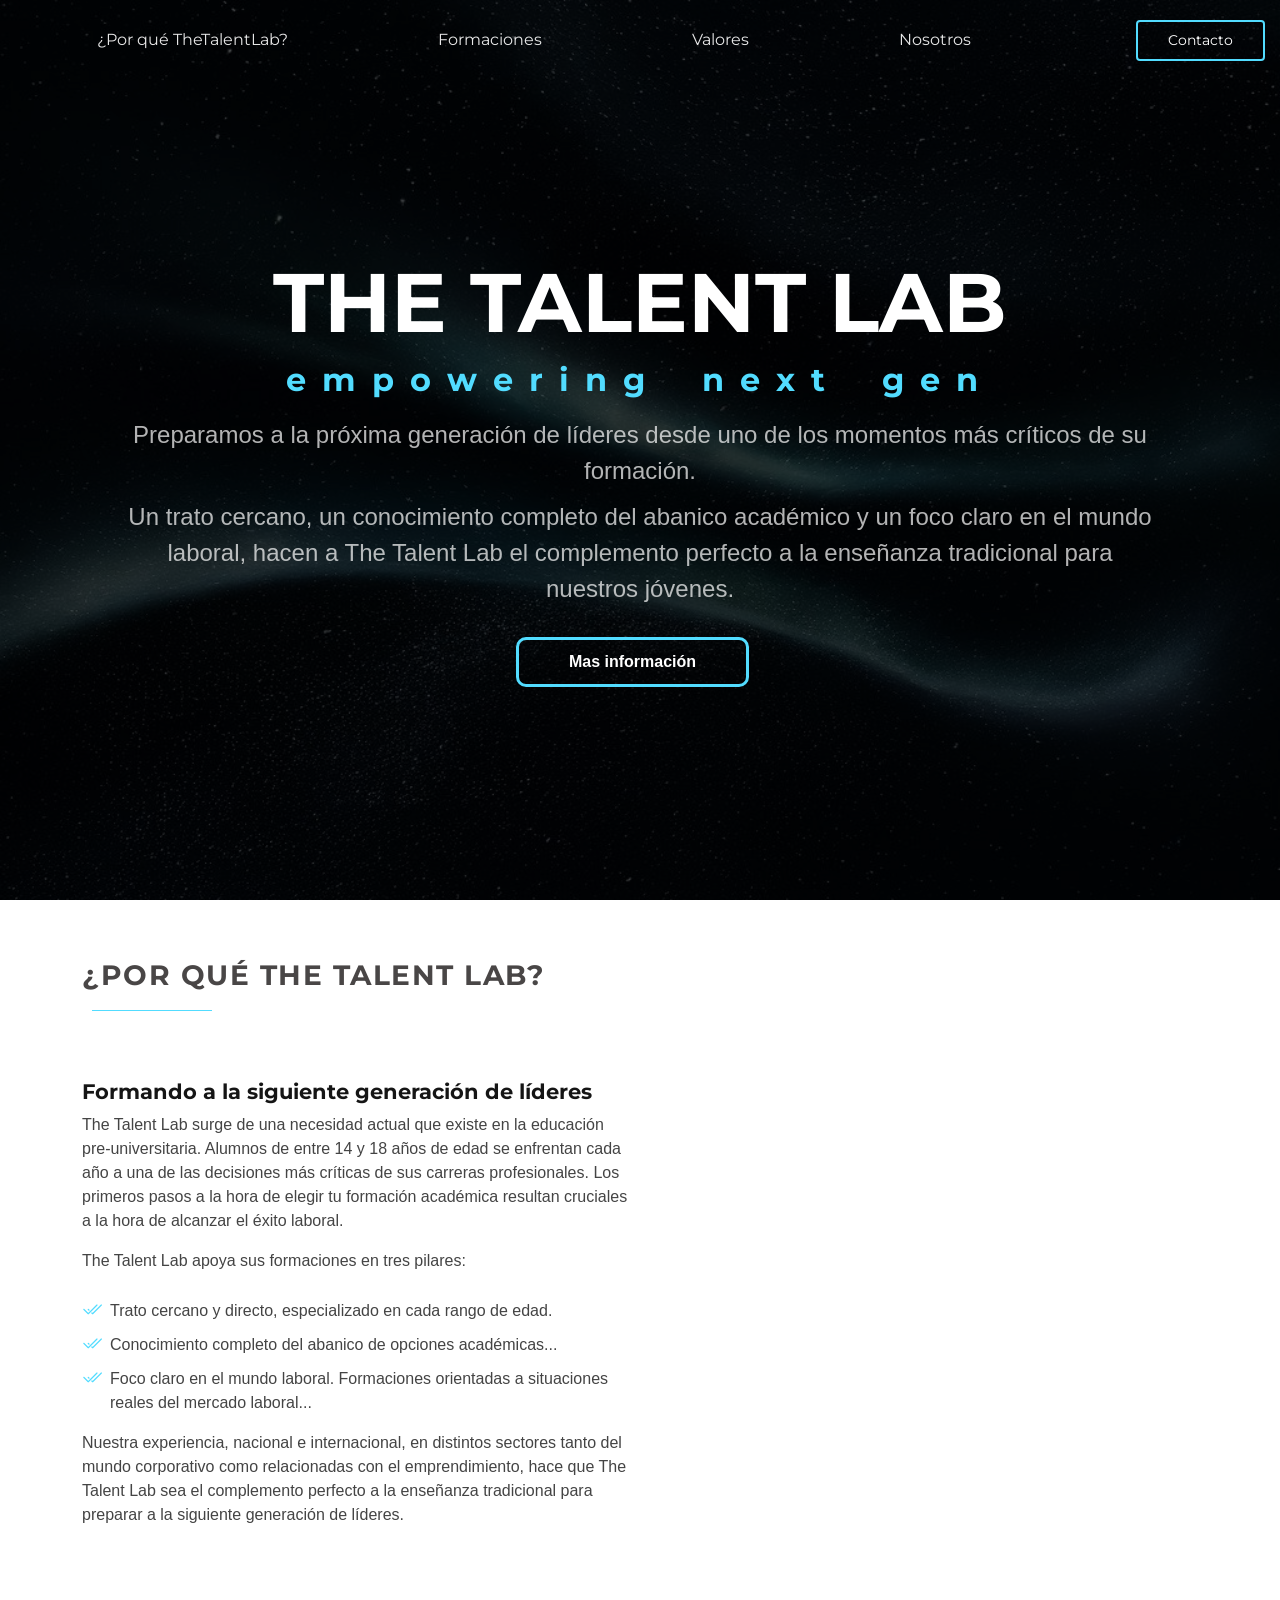
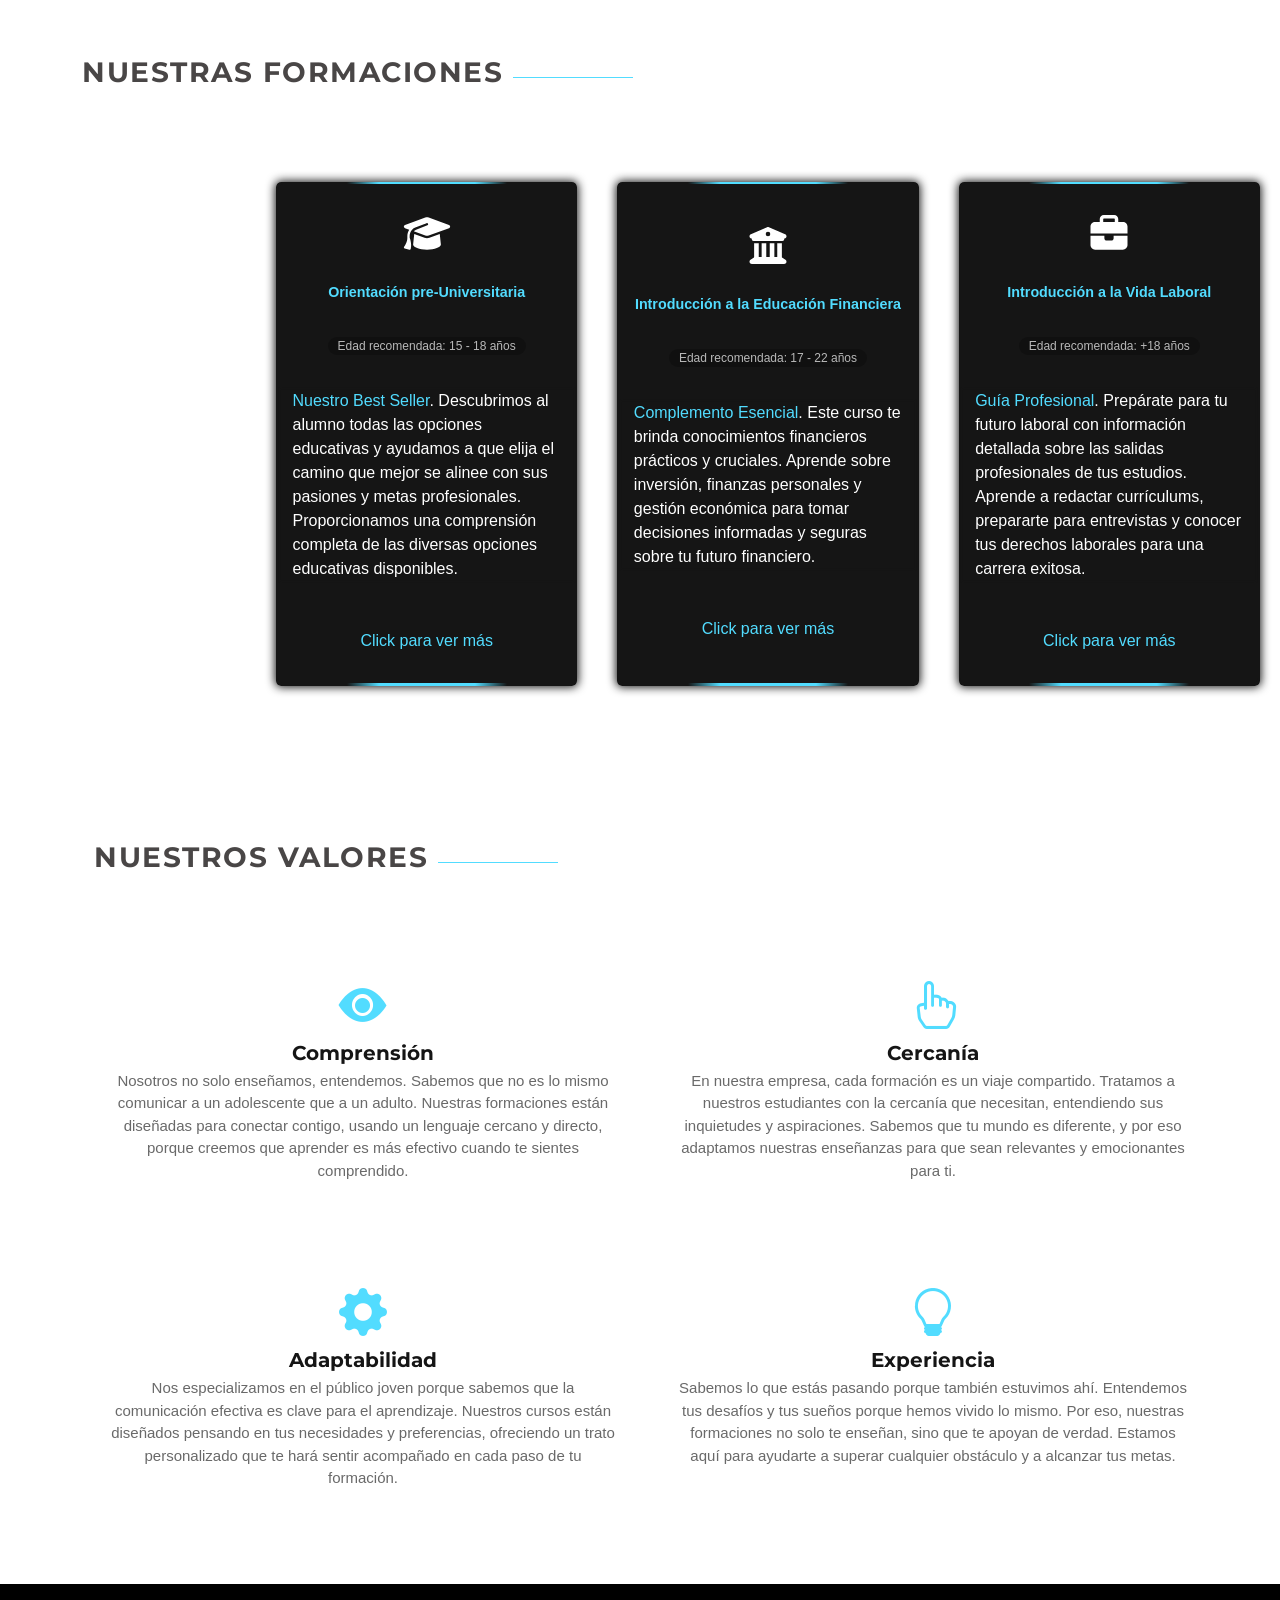
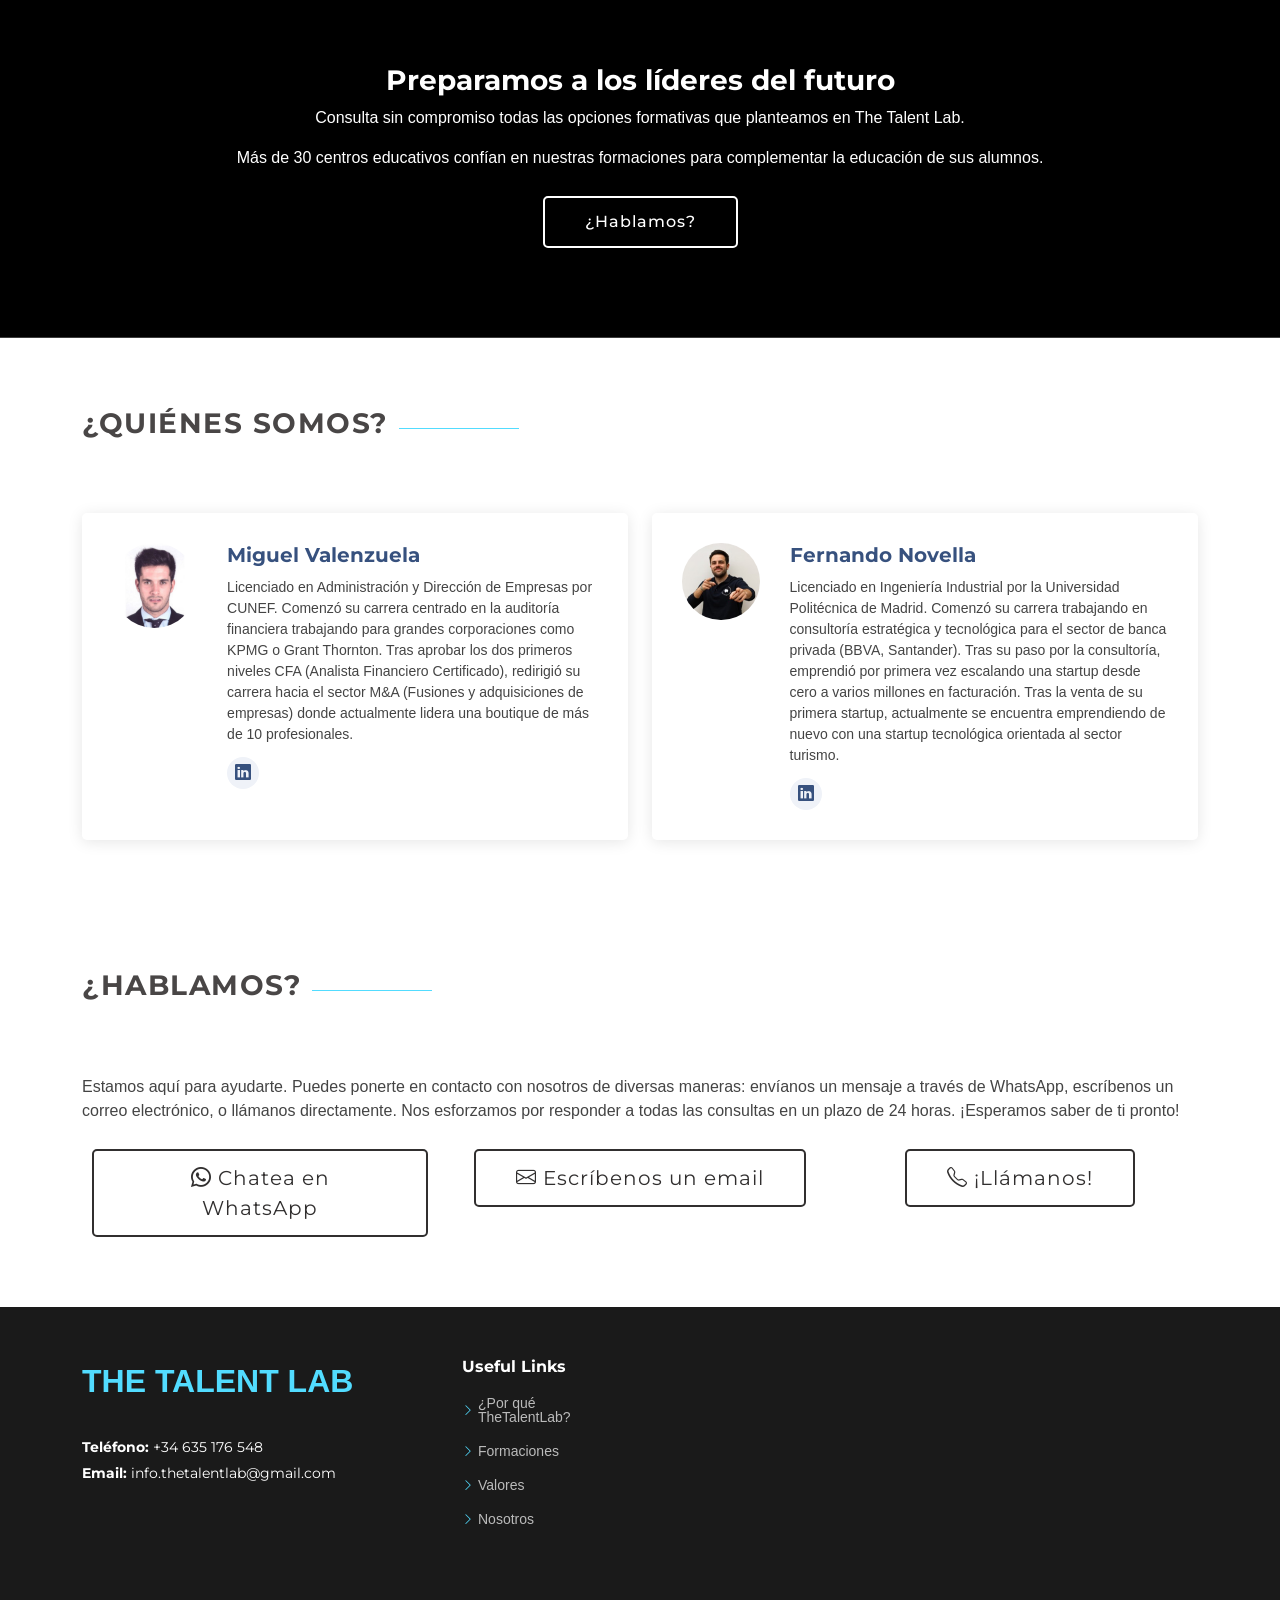
==== commit feff2dbb: "Updated" ====
--- a/index.html
+++ b/index.html
@@ -5,13 +5,10 @@
   <meta charset="utf-8">
   <meta content="width=device-width, initial-scale=1.0" name="viewport">
   <title>The Talent Lab - empowering next gen</title>
-  <link rel="icon" href="logocuadrado.png" type="image/x-icon">
+  <link rel="icon" href="logocuadrado.ico">
   <meta content="" name="description">
   <meta content="" name="keywords">
 
-  <!-- Favicons -->
-  <link href="assets/img/favicon.png" rel="icon">
-  <link href="assets/img/apple-touch-icon.png" rel="apple-touch-icon">
 
   <!-- Fonts -->
   <link rel="preconnect" href="https://fonts.googleapis.com">
@@ -1052,7 +1049,7 @@
               <!-- <p>A108 Adam Street</p>
               <p>New York, NY 535022</p> -->
               <p class="mt-3"><strong>Teléfono:</strong> <span>+34 635 176 548</span></p>
-              <p><strong>Email:</strong> <span>thetalentlab@gmail.com</span></p>
+              <p><strong>Email:</strong> <span>info.thetalentlab@gmail.com</span></p>
             </div>
             <!-- <div class="social-links d-flex mt-4">
               <a href=""><i class="bi bi-twitter-x"></i></a>
--- a/assets/css/main.css
+++ b/assets/css/main.css
@@ -1492,11 +1492,11 @@
 
 .contenedor-cartas {
   display: flex;
-  justify-content: space-evenly;  
+
   align-items: center;
   gap: 0px;
   position: relative;
- padding-inline: 200px;
+ margin: 0 0 15px 20% ;
  overflow-x: auto;
 scroll-behavior: smooth;
 scroll-snap-type: x mandatory;
@@ -1701,9 +1701,9 @@
   .contenedor-cartas {
     padding-inline: 0px;
     overflow-x: auto;
-    justify-content: none;
 align-self: center;
     scroll-behavior: smooth;
+    margin: auto ;
   }
 
   .productos-card {
